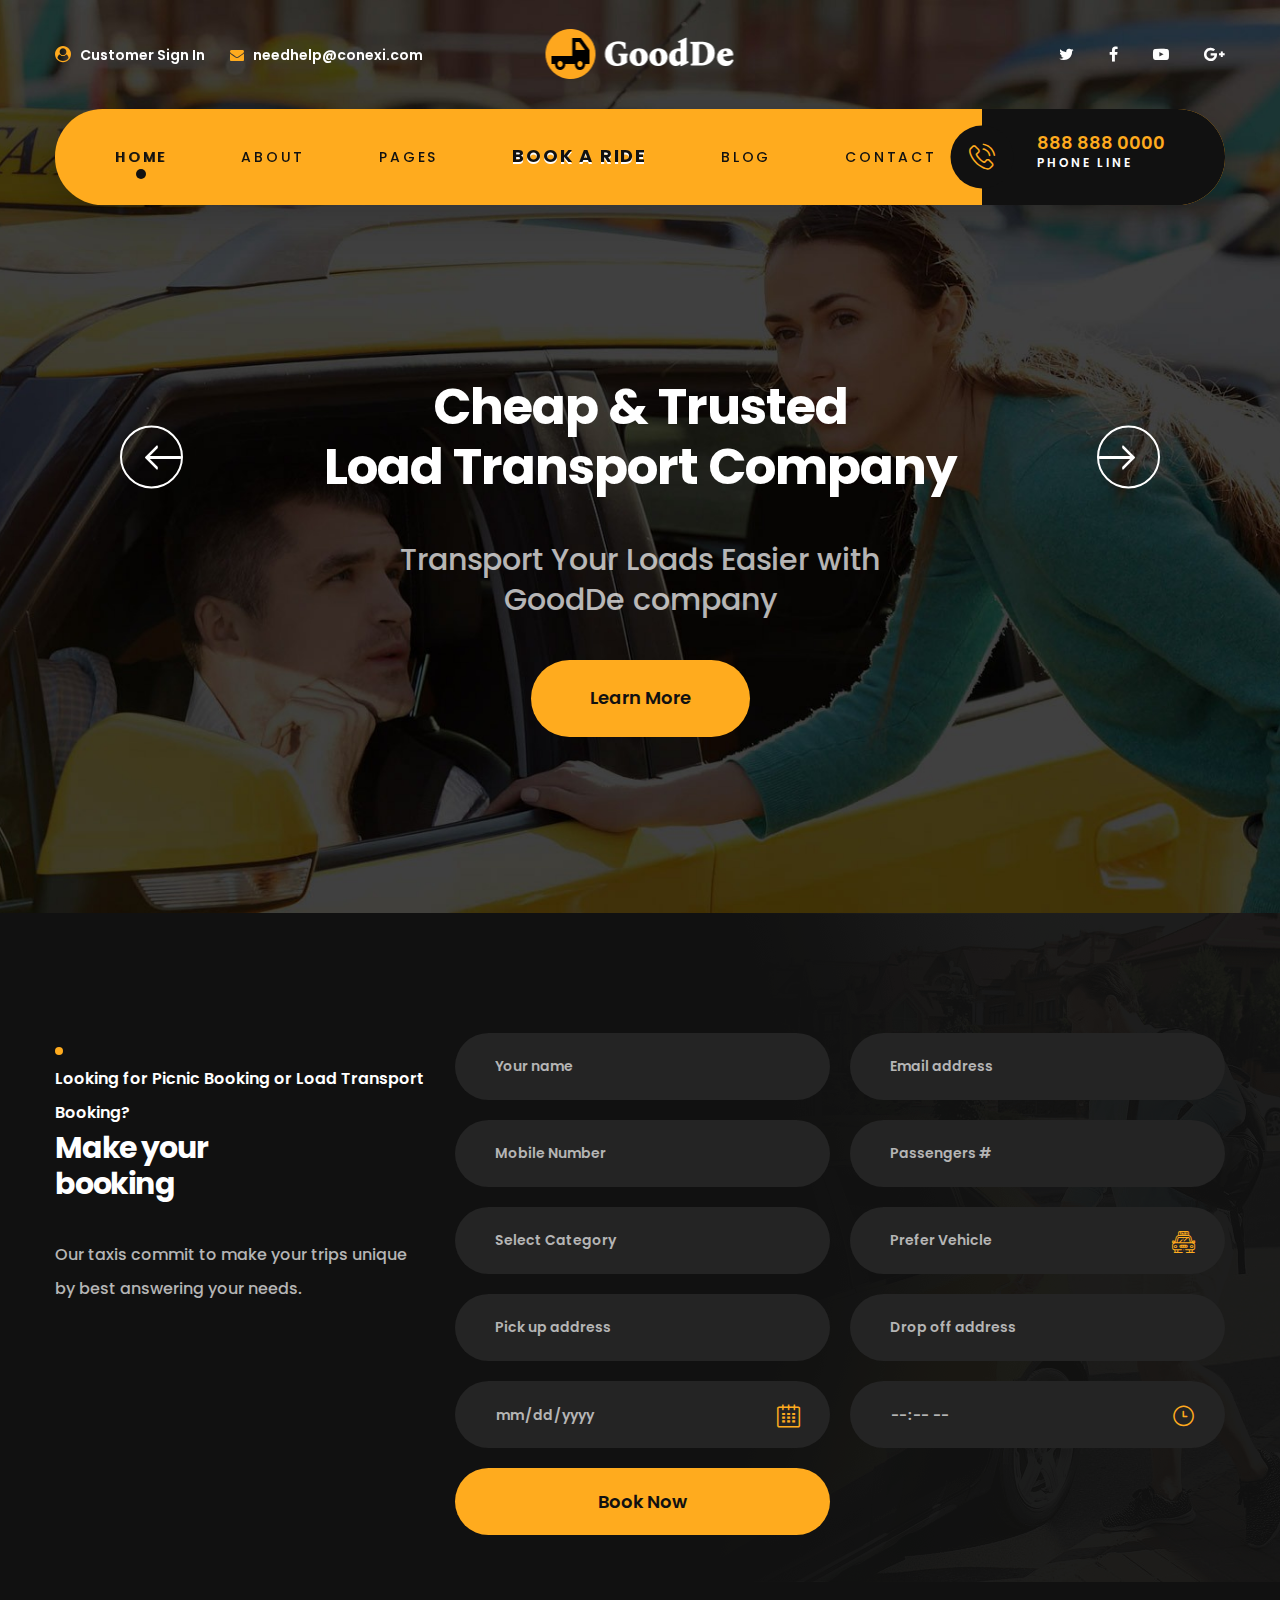
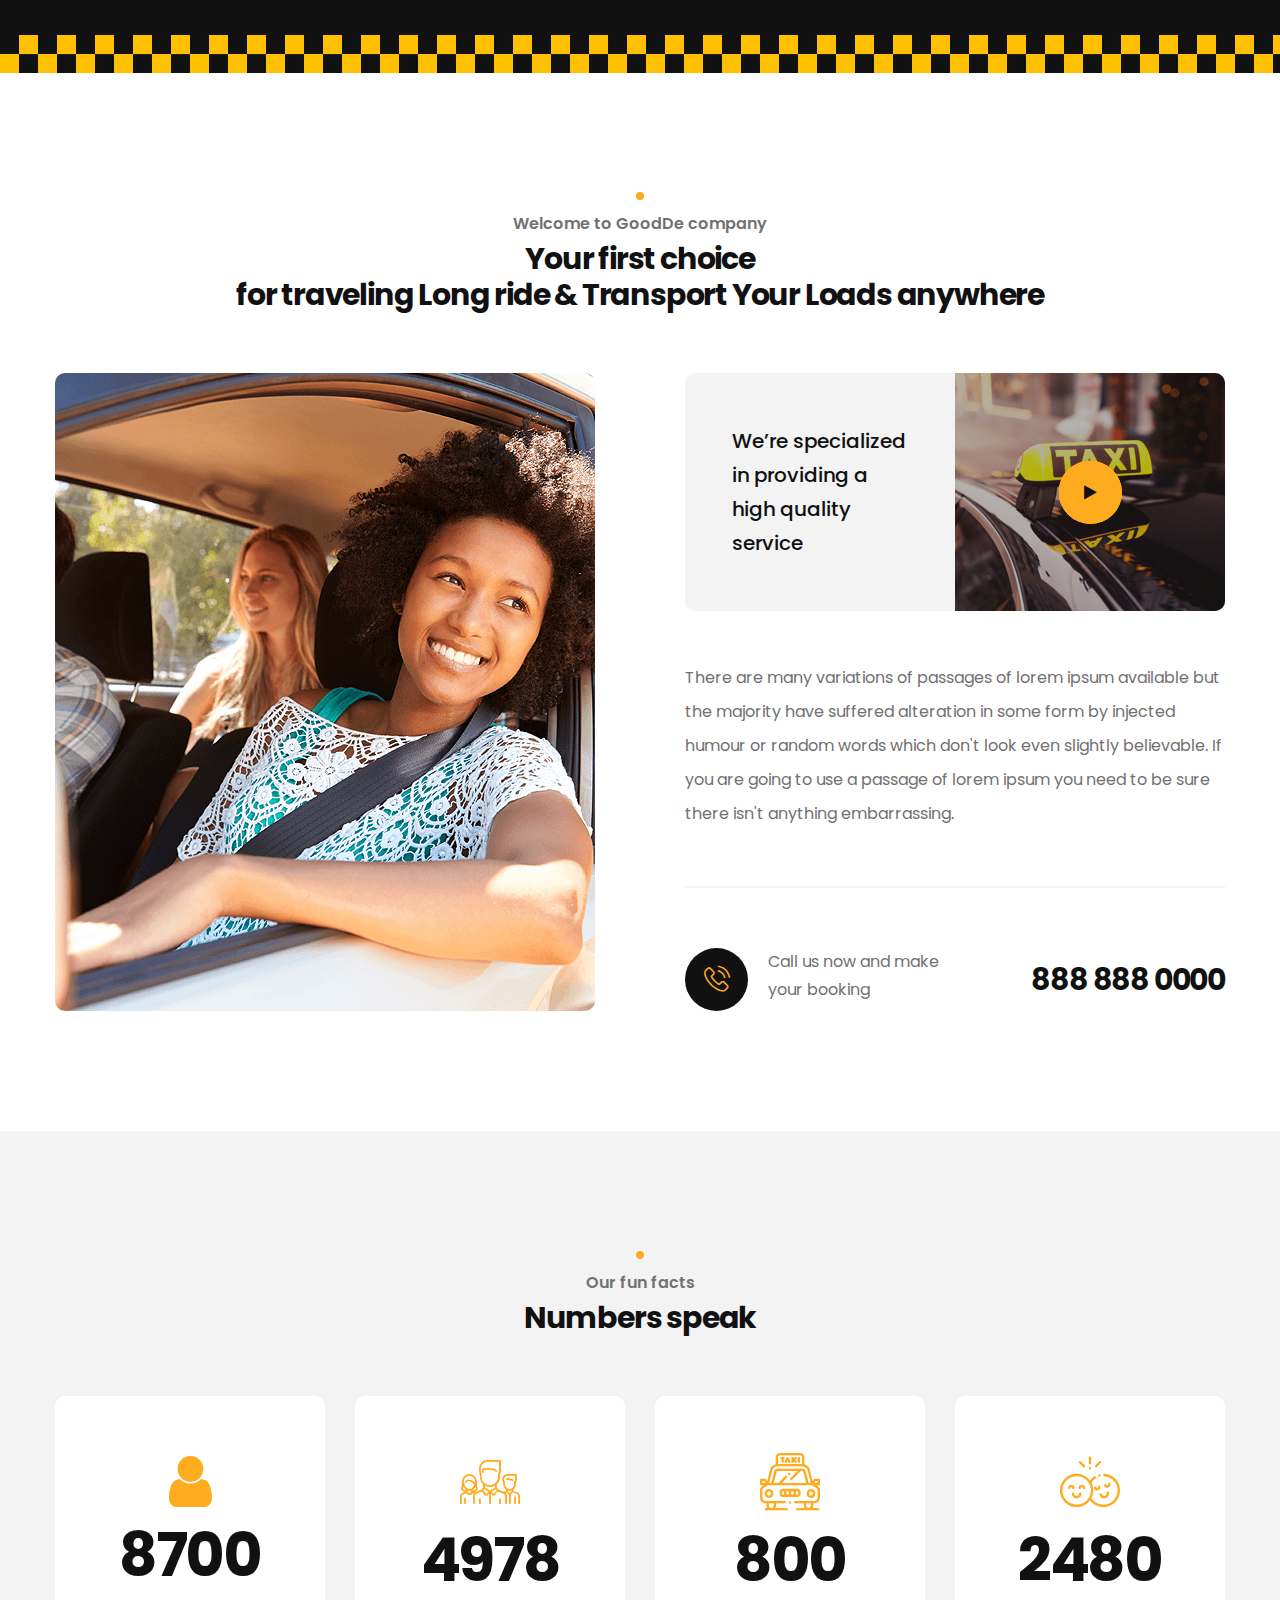
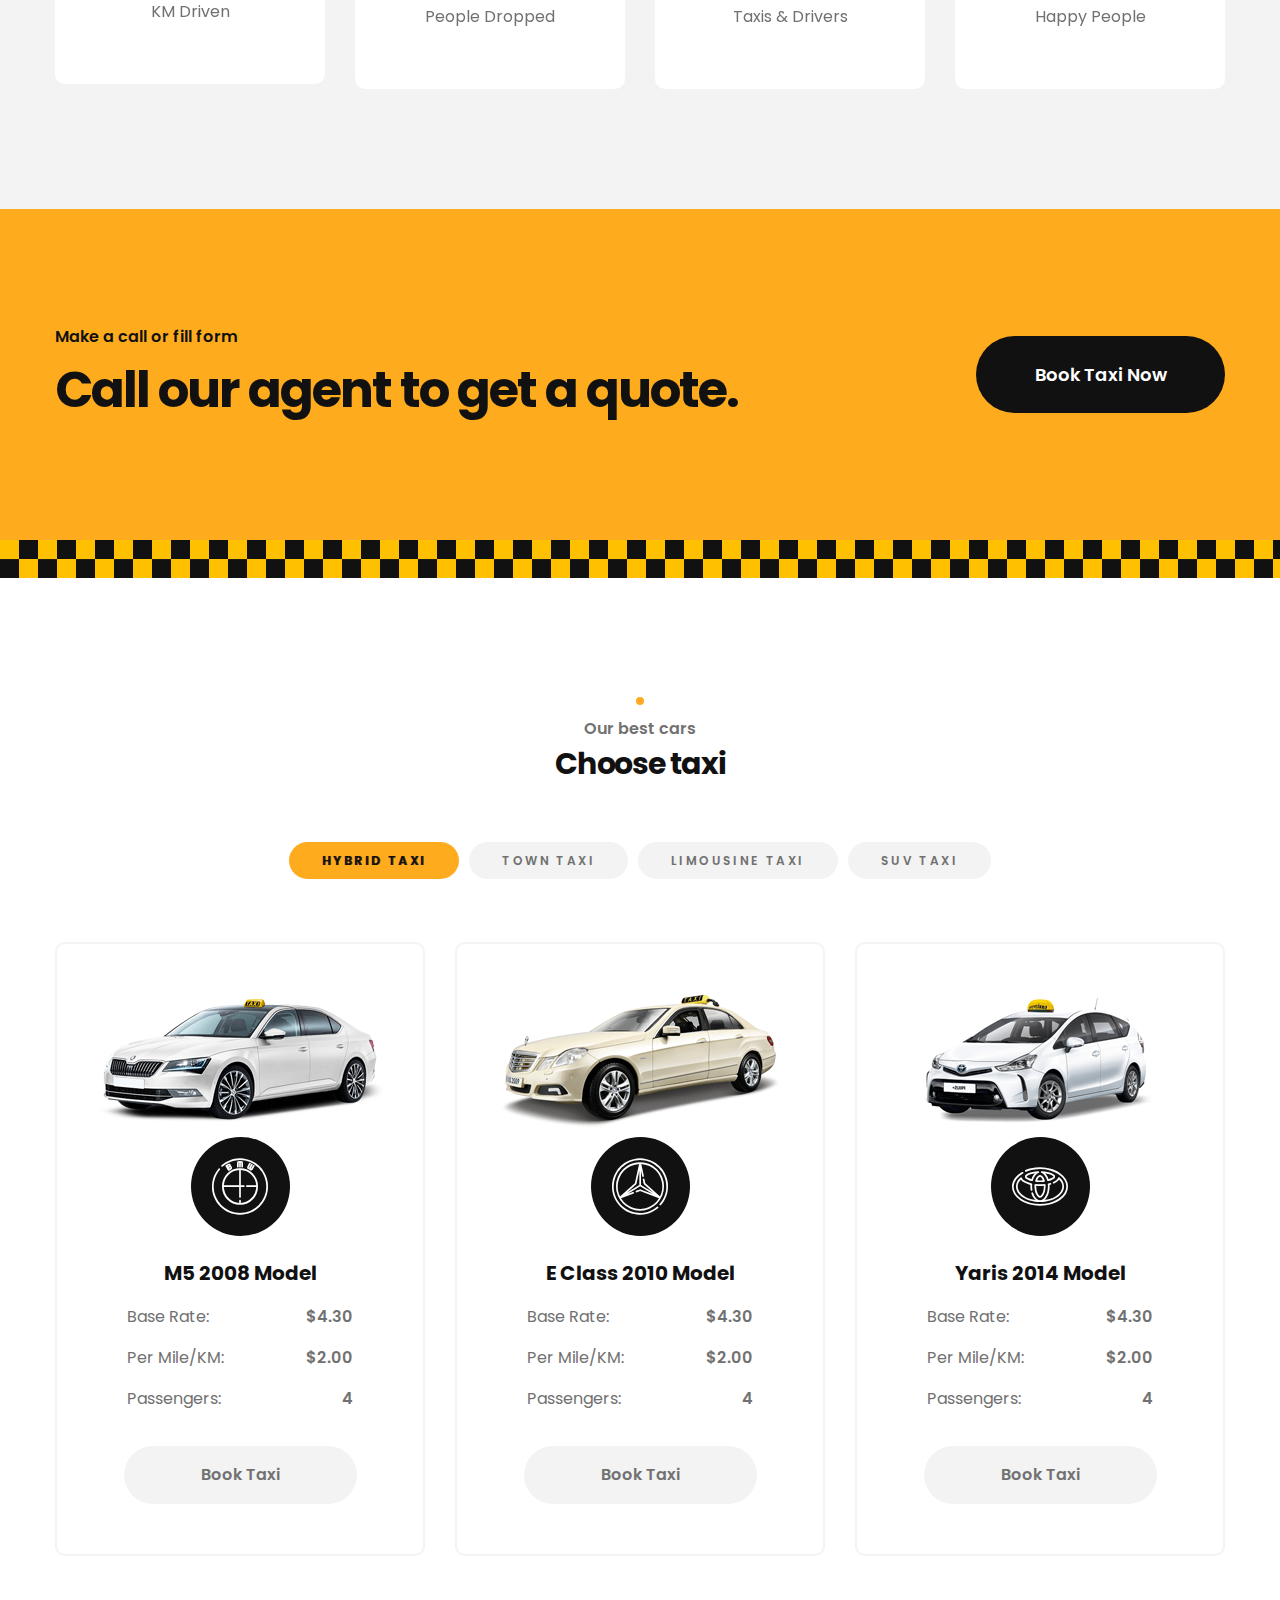
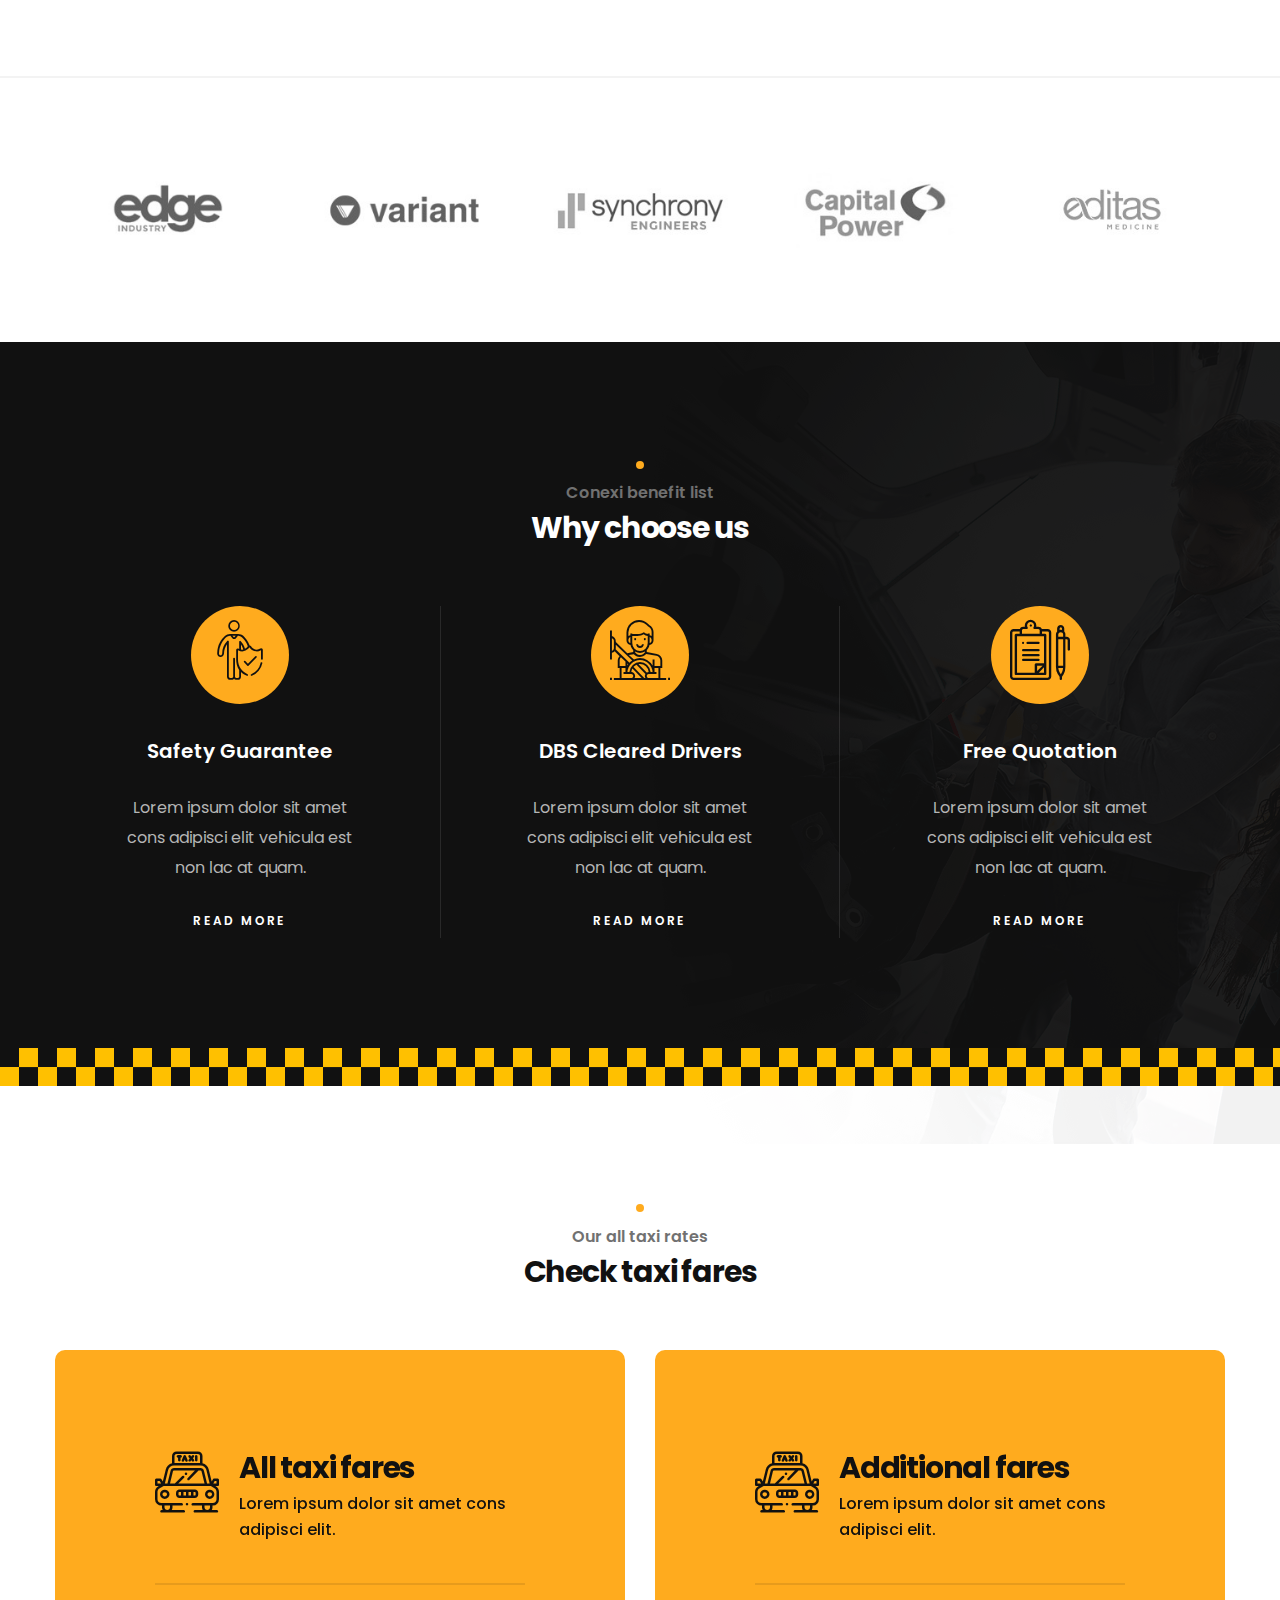
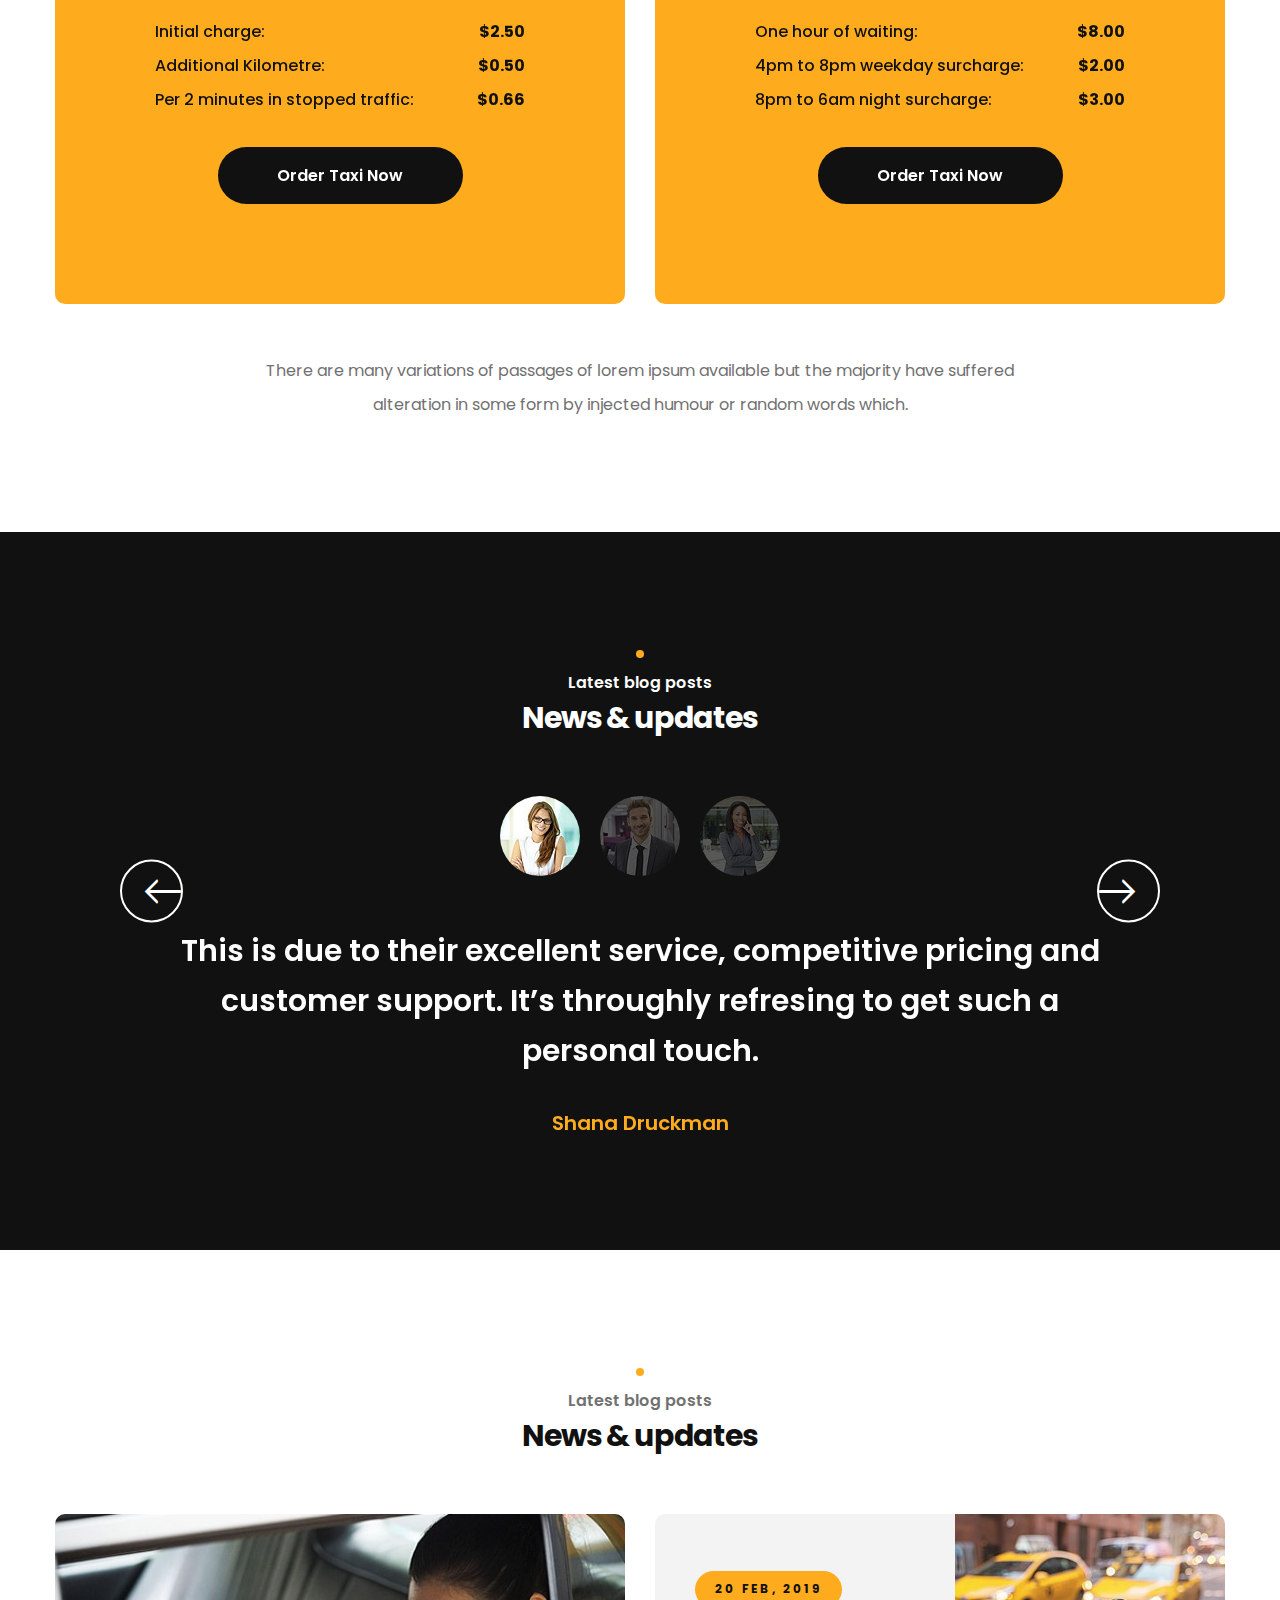
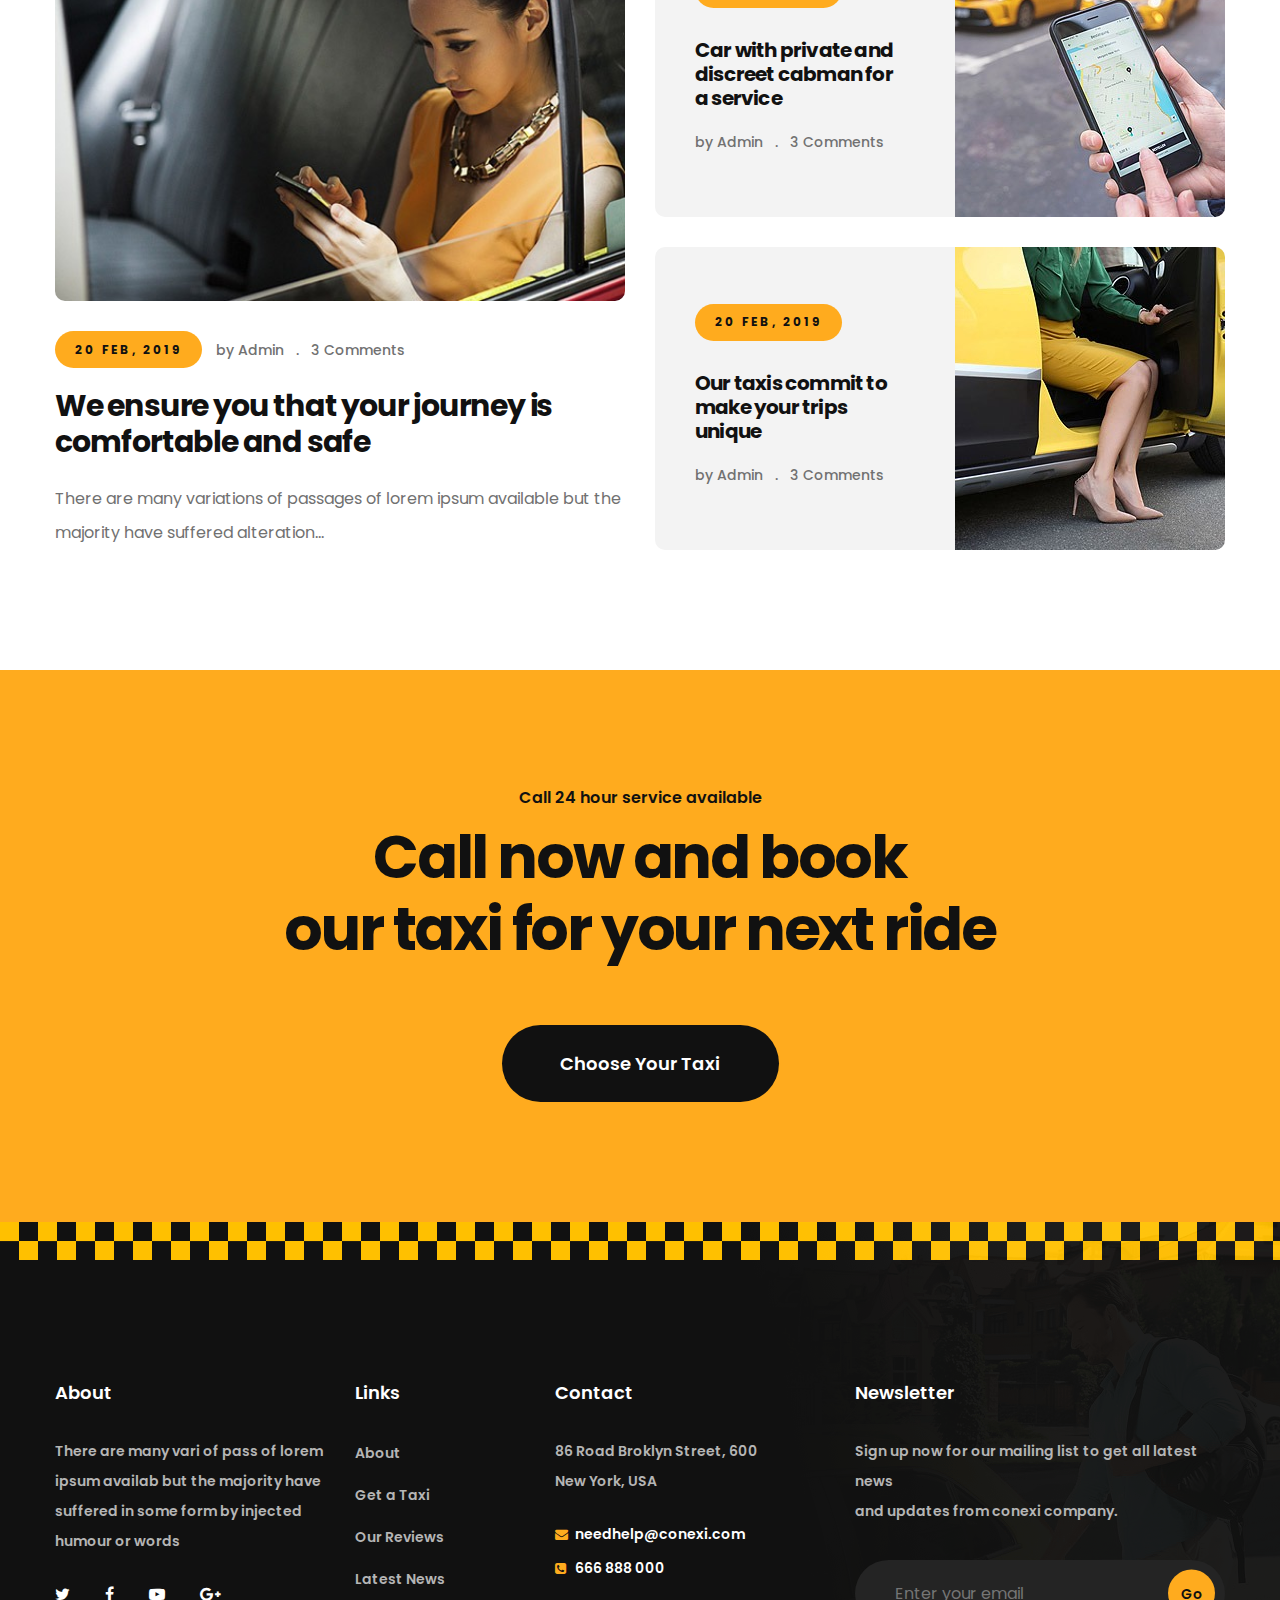
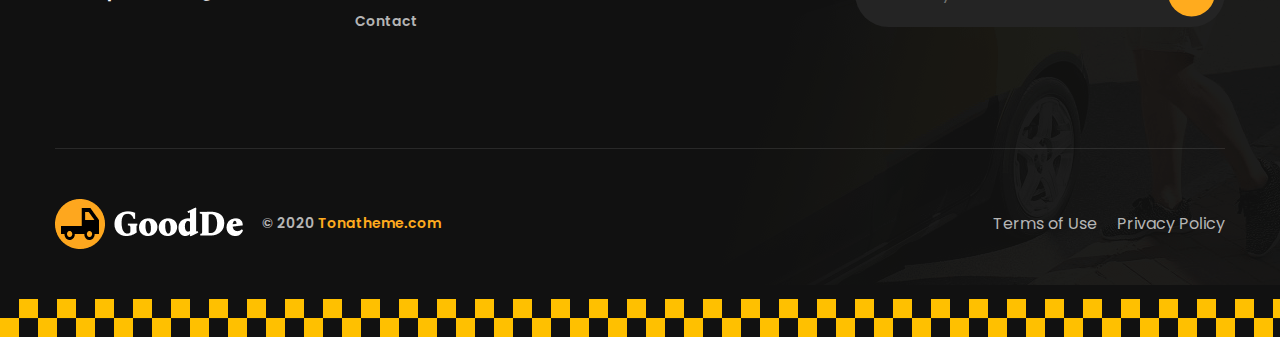
==== index.html @ 966ab7f5 "initial" ====
<!DOCTYPE html>
<html lang="en">
  <!-- Mirrored from ashik.templatepath.net/conexi-preview-files/index.html by HTTrack Website Copier/3.x [XR&CO'2014], Tue, 24 Jan 2023 10:56:17 GMT -->
  <head>
    <meta charset="UTF-8" />
    <meta name="viewport" content="width=device-width, initial-scale=1.0" />
    <meta http-equiv="X-UA-Compatible" content="ie=edge" />
    <title>Home || GoodDe</title>
    <link
      rel="apple-touch-icon"
      sizes="57x57"
      href="images/favicon/apple-icon-57x57.png"
    />
    <link
      rel="apple-touch-icon"
      sizes="60x60"
      href="images/favicon/apple-icon-60x60.png"
    />
    <link
      rel="apple-touch-icon"
      sizes="72x72"
      href="images/favicon/apple-icon-72x72.png"
    />
    <link
      rel="apple-touch-icon"
      sizes="76x76"
      href="images/favicon/apple-icon-76x76.png"
    />
    <link
      rel="apple-touch-icon"
      sizes="114x114"
      href="images/favicon/apple-icon-114x114.png"
    />
    <link
      rel="apple-touch-icon"
      sizes="120x120"
      href="images/favicon/apple-icon-120x120.png"
    />
    <link
      rel="apple-touch-icon"
      sizes="144x144"
      href="images/favicon/apple-icon-144x144.png"
    />
    <link
      rel="apple-touch-icon"
      sizes="152x152"
      href="images/favicon/apple-icon-152x152.png"
    />
    <link
      rel="apple-touch-icon"
      sizes="180x180"
      href="images/favicon/apple-icon-180x180.png"
    />
    <link
      rel="icon"
      type="image/png"
      sizes="192x192"
      href="images/favicon/android-icon-192x192.png"
    />
    <link
      rel="icon"
      type="image/png"
      sizes="32x32"
      href="images/favicon/favicon-32x32.png"
    />
    <link
      rel="icon"
      type="image/png"
      sizes="96x96"
      href="images/favicon/favicon-96x96.png"
    />
    <link
      rel="icon"
      type="image/png"
      sizes="16x16"
      href="images/favicon/favicon-16x16.png"
    />
    <link rel="manifest" href="images/favicon/manifest.json" />
    <meta name="msapplication-TileColor" content="#ffffff" />
    <meta name="msapplication-TileImage" content="../ms-icon-144x144.html" />
    <meta name="theme-color" content="#ffffff" />
    <link rel="stylesheet" href="css/style.css" />
    <link rel="stylesheet" href="css/responsive.css" />
  </head>

  <body>
    <div class="preloader"></div>
    <!-- /.preloader -->
    <div class="page-wrapper">
      <header class="site-header header-one">
        <div class="top-bar">
          <div class="container">
            <div class="left-block">
              <a href="#"><i class="fa fa-user-circle"></i> Customer Sign In</a>
              <a href="#"><i class="fa fa-envelope"></i> needhelp@conexi.com</a>
            </div>
            <!-- /.left-block -->
            <div class="logo-block">
              <a href="index.html"
                ><img src="images/resources/logo-1-1.png" alt="Awesome Image"
              /></a>
            </div>
            <!-- /.logo-block -->
            <div class="social-block">
              <a href="#"><i class="fa fa-twitter"></i></a>
              <a href="#"><i class="fa fa-facebook-f"></i></a>
              <a href="#"><i class="fa fa-youtube-play"></i></a>
              <a href="#"><i class="fa fa-google-plus"></i></a>
            </div>
            <!-- /.social-block -->
          </div>
          <!-- /.container -->
        </div>
        <!-- /.top-bar -->
        <nav
          class="navbar navbar-expand-lg navbar-light header-navigation stricky"
        >
          <div class="container clearfix">
            <!-- Brand and toggle get grouped for better mobile display -->
            <div class="logo-box clearfix">
              <button class="menu-toggler" data-target="#main-nav-bar">
                <span class="fa fa-bars"></span>
              </button>
            </div>
            <!-- /.logo-box -->
            <!-- Collect the nav links, forms, and other content for toggling -->
            <div class="main-navigation" id="main-nav-bar">
              <ul class="navigation-box">
                <li class="current">
                  <a href="index.html">Home</a>
                  <!-- <ul class="sub-menu">
                    <li><a href="index.html">Home One</a></li>
                    <li><a href="index2.html">Home Two</a></li>
                    <li>
                      <a href="index.html">Header Versions</a>
                      <ul class="sub-menu">
                        <li><a href="index.html">Header One</a></li>
                        <li><a href="index2.html">Header Two</a></li>
                      </ul>
                    </li>
                  </ul> -->
                </li>
                <li><a href="about.html">About</a></li>
                <li>
                  <a href="#">Pages</a>
                  <ul class="sub-menu">
                    <li><a href="driver.html">Our Drivers</a></li>
                    <li><a href="taxi.html">Our Vehicles</a></li>
                    <!-- <li><a href="single-taxi.html">Taxi Details</a></li> -->
                  </ul>
                  <!-- /.sub-menu -->
                </li>
                <li>
                  <a
                    href="book-ride.html"
                    id="booking"
                    style="font-weight: bold !important"
                    >Book A Ride</a
                  >
                </li>
                <li>
                  <a href="blog-details.html">Blog</a>
                  <!-- <ul class="sub-menu">
                    <li><a href="blog.html">Blog Grid</a></li>
                    <li><a href="blog-details.html">Blog Details</a></li>
                  </ul> -->
                </li>
                <li><a href="contact.html">Contact</a></li>
              </ul>
            </div>
            <!-- /.navbar-collapse -->
            <div class="right-side-box">
              <a href="callto:888-888-0000" class="contact-btn-block">
                <span class="icon-block">
                  <i class="conexi-icon-phone-call"></i>
                </span>
                <span class="text-block">
                  888 888 0000
                  <span class="tag-line">Phone line</span>
                </span>
              </a>
            </div>
            <!-- /.right-side-box -->
          </div>
          <!-- /.container -->
        </nav>
      </header>
      <!-- /.site-header header-one -->
      <div class="main-banner-wrapper">
        <section class="banner-style-one owl-theme owl-carousel no-dots">
          <div
            class="slide slide-one"
            style="background-image: url(images/slider/slider-1-1.jpg)"
          >
            <div class="container">
              <div class="row">
                <div class="col-lg-12 text-center">
                  <h5 class="banner-title">
                    Cheap & Trusted <br />
                    Load Transport Company
                  </h5>
                  <p>
                    Transport Your Loads Easier with <br />
                    GoodDe company
                  </p>
                  <div class="btn-block">
                    <a href="#" class="banner-btn">Learn More</a>
                  </div>
                  <!-- /.btn-block -->
                </div>
                <!-- /.col-lg-12 -->
              </div>
              <!-- /.row -->
            </div>
            <!-- /.container -->
          </div>
          <!-- /.slide -->
          <div
            class="slide slide-two"
            style="background-image: url(images/slider/slider-1-2.jpg)"
          >
            <div class="container">
              <div class="row">
                <div class="col-lg-12 text-center">
                  <h3 class="banner-title">
                    We Providing Bookig Services <br />
                    For Picnics,Tours,etc..
                  </h3>
                  <p>
                    Make Your Picnics,Tours <br />
                    Fun & Secure With GoodDe company
                  </p>
                  <div class="btn-block">
                    <a href="#" class="banner-btn">Learn More</a>
                  </div>
                  <!-- /.btn-block -->
                </div>
                <!-- /.col-lg-12 -->
              </div>
              <!-- /.row -->
            </div>
            <!-- /.container -->
          </div>
          <!-- /.slide -->
        </section>
        <!-- /.banner-style-one -->
        <div class="carousel-btn-block banner-carousel-btn">
          <span class="carousel-btn left-btn"
            ><i class="conexi-icon-left"></i
          ></span>
          <span class="carousel-btn right-btn"
            ><i class="conexi-icon-right"></i
          ></span>
        </div>
        <!-- /.carousel-btn-block banner-carousel-btn -->
      </div>
      <!-- /.main-banner-wrapper -->
      <section class="book-ride-one">
        <img
          src="images/background/booking-bg-1-1.png"
          class="footer-bg"
          alt="Awesome Image"
        />
        <div class="container">
          <div class="row">
            <div class="col-lg-4">
              <div class="content-block">
                <div class="block-title mb-0">
                  <div class="dot-line"></div>
                  <!-- /.dot-line -->
                  <p class="light">
                    Looking for Picnic Booking or Load Transport Booking?
                  </p>
                  <h2 class="light">
                    Make your <br />
                    booking
                  </h2>
                </div>
                <!-- /.block-title -->
                <p>
                  Our taxis commit to make your trips unique <br />
                  by best answering your needs.
                </p>
              </div>
              <!-- /.content-block -->
            </div>
            <!-- /.col-lg-4 -->
            <div class="col-lg-8">
              <form action="#" class="booking-form-one">
                <div class="row">
                  <div class="col-lg-6">
                    <div class="input-holder">
                      <input type="text" name="name" placeholder="Your name" />
                    </div>
                    <!-- /.input-holder -->
                  </div>
                  <!-- /.col-lg-6 -->
                  <div class="col-lg-6">
                    <div class="input-holder">
                      <input
                        type="text"
                        name="name"
                        placeholder="Email address"
                      />
                    </div>
                    <!-- /.input-holder -->
                  </div>
                  <!-- /.col-lg-6 -->
                  <div class="col-lg-6">
                    <div class="input-holder">
                      <input
                        type="number"
                        name="mobile"
                        placeholder="Mobile Number"
                      />
                    </div>
                    <!-- /.input-holder -->
                  </div>
                  <div class="col-lg-6">
                    <div class="input-holder">
                      <input
                        type="text"
                        name="name"
                        placeholder="Passengers #"
                      />
                    </div>
                    <!-- /.input-holder -->
                  </div>
                  <!-- /.col-lg-6 -->
                  <div class="col-lg-6">
                    <div class="input-holder">
                      <select class="selectpicker">
                        <option>Select Category</option>
                        <option>Agriculture</option>
                        <option>Construction</option>
                        <option>Tourist</option>
                      </select>
                      <i class="conexi-icon-car"></i>
                    </div>
                    <!-- /.input-holder -->
                  </div>
                  <div class="col-lg-6">
                    <div class="input-holder">
                      <select class="selectpicker">
                        <option>Prefer Vehicle</option>
                        <option>Auto</option>
                        <option>Bus</option>
                        <option>Lorry</option>
                        <option>Tempo</option>
                      </select>
                      <i class="conexi-icon-taxi"></i>
                    </div>
                    <!-- /.input-holder -->
                  </div>
                  <div class="col-lg-6">
                    <div class="input-holder">
                      <input
                        type="text"
                        name="name"
                        placeholder="Pick up address"
                      />
                    </div>
                    <!-- /.input-holder -->
                  </div>
                  <!-- /.col-lg-6 -->
                  <div class="col-lg-6">
                    <div class="input-holder">
                      <input
                        type="text"
                        name="name"
                        placeholder="Drop off address"
                      />
                    </div>
                    <!-- /.input-holder -->
                  </div>
                  <!-- /.col-lg-6 -->
                  <div class="col-lg-6">
                    <div class="input-holder">
                      <input
                        type="date"
                        name="name"
                        placeholder="Select date"
                      />
                      <i class="conexi-icon-small-calendar"></i>
                    </div>
                    <!-- /.input-holder -->
                  </div>
                  <!-- /.col-lg-6 -->
                  <div class="col-lg-6">
                    <div class="input-holder">
                      <input
                        type="time"
                        name="name"
                        placeholder="Select date"
                      />
                      <!-- <select class="selectpicker">
                        <option>Select Time</option>
                        <option>10AM-10.59AM</option>
                        <option>12PM-12.59PM</option>
                        <option>1PM-1.59PM</option>
                        <option>2PM-2.59PM</option>
                      </select> -->
                      <i class="conexi-icon-clock"></i>
                    </div>
                    <!-- /.input-holder -->
                  </div>
                  <!-- /.col-lg-6 -->
                  <div class="col-lg-6">
                    <div class="input-holder">
                      <button type="submit">Book Now</button>
                    </div>
                    <!-- /.input-holder -->
                  </div>
                  <!-- /.col-lg-6 -->
                </div>
                <!-- /.row -->
              </form>
              <!-- /.booking-form-one -->
            </div>
            <!-- /.col-lg-8 -->
          </div>
          <!-- /.row -->
        </div>
        <!-- /.container -->
      </section>
      <!-- /.book-ride-one -->
      <section class="about-style-one">
        <div class="container">
          <div class="block-title text-center">
            <div class="dot-line"></div>
            <!-- /.dot-line -->
            <p>Welcome to GoodDe company</p>
            <h2>
              Your first choice <br />
              for traveling Long ride & Transport Your Loads anywhere
            </h2>
          </div>
          <!-- /.block-title -->
          <div class="row high-gutter">
            <div class="col-lg-6">
              <div class="about-image-block">
                <img
                  src="images/resources/choise-1-1.png"
                  alt="Awesome Image"
                />
                <p>
                  There are many variations of passages of lorem ipsum available
                  but the majority have suffered alteration in some form by
                  injected humour or random words which don't look even slightly
                  believable. If you are going to use a passage of lorem ipsum
                  you need to be sure there isn't anything embarrassing.
                </p>
              </div>
              <!-- /.image-block -->
            </div>
            <!-- /.col-lg-6 -->
            <div class="col-lg-6">
              <div class="text-block">
                <div class="video-block-one">
                  <div class="image-block">
                    <div class="inner-block">
                      <img
                        src="images/resources/video-1-1.png"
                        alt="Awesome Image"
                      />
                      <a
                        href="https://www.youtube.com/watch?v=hsb-fA6ApiE"
                        class="video-popup"
                        ><i class="fa fa-play"></i
                      ></a>
                    </div>
                    <!-- /.inner-block -->
                  </div>
                  <!-- /.image-block -->
                  <div class="content-block">
                    <h3>
                      We’re specialized in providing a high quality service
                    </h3>
                  </div>
                  <!-- /.content-block -->
                </div>
                <!-- /.video-block-one -->
                <p>
                  There are many variations of passages of lorem ipsum available
                  but the majority have suffered alteration in some form by
                  injected humour or random words which don't look even slightly
                  believable. If you are going to use a passage of lorem ipsum
                  you need to be sure there isn't anything embarrassing.
                </p>
                <hr class="style-one" />
                <div class="call-block">
                  <div class="left-block">
                    <div class="icon-block">
                      <i class="conexi-icon-phone-call"></i>
                    </div>
                    <!-- /.icon-block -->
                    <div class="content-block">
                      <p>Call us now and make <br />your booking</p>
                    </div>
                    <!-- /.content-block -->
                  </div>
                  <!-- /.left-block -->
                  <div class="right-block">
                    <a class="phone-number" href="callto:888-888-0000"
                      >888 888 0000</a
                    >
                  </div>
                  <!-- /.right-block -->
                </div>
                <!-- /.call-block -->
              </div>
              <!-- /.text-block -->
            </div>
            <!-- /.col-lg-6 -->
          </div>
          <!-- /.row -->
        </div>
        <!-- /.container -->
      </section>
      <!-- /.about-style-one -->
      <section class="funfact-style-one">
        <div class="container">
          <div class="block-title text-center">
            <div class="dot-line"></div>
            <!-- /.dot-line -->
            <p>Our fun facts</p>
            <h2>Numbers speak</h2>
          </div>
          <!-- /.block-title text-center -->
          <div class="row">
            <div class="col-lg-3 col-md-6 col-sm-12">
              <div class="single-funfact-one hvr-float-shadow">
                <i class="fa fa-user"></i>
                <h3 class="counter">8700</h3>
                <p>KM Driven</p>
              </div>
              <!-- /.single-funfact-one -->
            </div>
            <!-- /.col-lg-3 -->
            <div class="col-lg-3 col-md-6 col-sm-12">
              <div class="single-funfact-one hvr-float-shadow">
                <i class="conexi-icon-team"></i>
                <h3 class="counter">4978</h3>
                <p>People Dropped</p>
              </div>
              <!-- /.single-funfact-one -->
            </div>
            <!-- /.col-lg-3 -->
            <div class="col-lg-3 col-md-6 col-sm-12">
              <div class="single-funfact-one hvr-float-shadow">
                <i class="conexi-icon-taxi"></i>
                <h3 class="counter">800</h3>
                <p>Taxis & Drivers</p>
              </div>
              <!-- /.single-funfact-one -->
            </div>
            <!-- /.col-lg-3 -->
            <div class="col-lg-3 col-md-6 col-sm-12">
              <div class="single-funfact-one hvr-float-shadow">
                <i class="conexi-icon-happy"></i>
                <h3 class="counter">2480</h3>
                <p>Happy People</p>
              </div>
              <!-- /.single-funfact-one -->
            </div>
            <!-- /.col-lg-3 -->
          </div>
          <!-- /.row -->
        </div>
        <!-- /.container -->
      </section>
      <!-- /.funfact-style-one -->
      <section class="cta-style-two">
        <div class="container">
          <div class="content-block">
            <p>Make a call or fill form</p>
            <h3>Call our agent to get a quote.</h3>
          </div>
          <!-- /.content-block -->
          <div class="button-block">
            <a href="book-ride.html" class="cta-btn">Book Taxi Now</a>
          </div>
          <!-- /.button-block -->
        </div>
        <!-- /.container -->
      </section>
      <!-- /.cta-style-two -->
      <section class="taxi-style-one">
        <div class="container">
          <div class="block-title text-center">
            <div class="dot-line"></div>
            <!-- /.dot-line -->
            <p>Our best cars</p>
            <h2>Choose taxi</h2>
          </div>
          <!-- /.block-title -->
          <ul class="nav nav-tabs tab-title" role="tablist">
            <li class="nav-item">
              <a
                class="nav-link active"
                href="#hybrid"
                role="tab"
                data-toggle="tab"
                >hybrid taxi</a
              >
            </li>
            <li class="nav-item">
              <a class="nav-link" href="#town" role="tab" data-toggle="tab"
                >town taxi</a
              >
            </li>
            <li class="nav-item">
              <a class="nav-link" href="#limousine" role="tab" data-toggle="tab"
                >LIMOUSINE taxi</a
              >
            </li>
            <li class="nav-item">
              <a class="nav-link" href="#suv" role="tab" data-toggle="tab"
                >suv taxi</a
              >
            </li>
          </ul>
          <div class="tab-content">
            <div
              role="tabpanel"
              class="tab-pane show active animated fadeInUp"
              id="hybrid"
            >
              <div class="row">
                <div class="col-lg-4">
                  <div class="single-taxi-one">
                    <div class="inner-content">
                      <img
                        src="images/pricing/pricing-1-1.png"
                        alt="Awesome Image"
                      />
                      <div class="icon-block">
                        <i class="conexi-icon-bmw"></i>
                      </div>
                      <!-- /.icon-block -->
                      <h3>M5 2008 Model</h3>
                      <ul class="feature-list">
                        <li>
                          <span class="name-line">Base Rate:</span>
                          <span class="price-line">$4.30</span>
                        </li>
                        <li>
                          <span class="name-line">Per Mile/KM:</span>
                          <span class="price-line">$2.00</span>
                        </li>
                        <li>
                          <span class="name-line">Passengers:</span>
                          <span class="price-line">4</span>
                        </li>
                      </ul>
                      <!-- /.feature-list -->
                      <a href="single-taxi.html" class="book-taxi-btn"
                        >Book Taxi</a
                      >
                    </div>
                    <!-- /.inner-content -->
                  </div>
                  <!-- /.single-taxi-one -->
                </div>
                <!-- /.col-lg-4 -->
                <div class="col-lg-4">
                  <div class="single-taxi-one">
                    <div class="inner-content">
                      <img
                        src="images/pricing/pricing-1-2.png"
                        alt="Awesome Image"
                      />
                      <div class="icon-block">
                        <i class="conexi-icon-mercedes-benz"></i>
                      </div>
                      <!-- /.icon-block -->
                      <h3>E Class 2010 Model</h3>
                      <ul class="feature-list">
                        <li>
                          <span class="name-line">Base Rate:</span>
                          <span class="price-line">$4.30</span>
                        </li>
                        <li>
                          <span class="name-line">Per Mile/KM:</span>
                          <span class="price-line">$2.00</span>
                        </li>
                        <li>
                          <span class="name-line">Passengers:</span>
                          <span class="price-line">4</span>
                        </li>
                      </ul>
                      <!-- /.feature-list -->
                      <a href="single-taxi.html" class="book-taxi-btn"
                        >Book Taxi</a
                      >
                    </div>
                    <!-- /.inner-content -->
                  </div>
                  <!-- /.single-taxi-one -->
                </div>
                <!-- /.col-lg-4 -->
                <div class="col-lg-4">
                  <div class="single-taxi-one">
                    <div class="inner-content">
                      <img
                        src="images/pricing/pricing-1-3.png"
                        alt="Awesome Image"
                      />
                      <div class="icon-block">
                        <i class="conexi-icon-toyota"></i>
                      </div>
                      <!-- /.icon-block -->
                      <h3>Yaris 2014 Model</h3>
                      <ul class="feature-list">
                        <li>
                          <span class="name-line">Base Rate:</span>
                          <span class="price-line">$4.30</span>
                        </li>
                        <li>
                          <span class="name-line">Per Mile/KM:</span>
                          <span class="price-line">$2.00</span>
                        </li>
                        <li>
                          <span class="name-line">Passengers:</span>
                          <span class="price-line">4</span>
                        </li>
                      </ul>
                      <!-- /.feature-list -->
                      <a href="single-taxi.html" class="book-taxi-btn"
                        >Book Taxi</a
                      >
                    </div>
                    <!-- /.inner-content -->
                  </div>
                  <!-- /.single-taxi-one -->
                </div>
                <!-- /.col-lg-4 -->
              </div>
              <!-- /.row -->
            </div>
            <div role="tabpanel" class="tab-pane animated fadeInUp" id="town">
              <div class="row">
                <div class="col-lg-4">
                  <div class="single-taxi-one">
                    <div class="inner-content">
                      <img
                        src="images/pricing/pricing-1-1.png"
                        alt="Awesome Image"
                      />
                      <div class="icon-block">
                        <i class="conexi-icon-bmw"></i>
                      </div>
                      <!-- /.icon-block -->
                      <h3>M5 2008 Model</h3>
                      <ul class="feature-list">
                        <li>
                          <span class="name-line">Base Rate:</span>
                          <span class="price-line">$4.30</span>
                        </li>
                        <li>
                          <span class="name-line">Per Mile/KM:</span>
                          <span class="price-line">$2.00</span>
                        </li>
                        <li>
                          <span class="name-line">Passengers:</span>
                          <span class="price-line">4</span>
                        </li>
                      </ul>
                      <!-- /.feature-list -->
                      <a href="single-taxi.html" class="book-taxi-btn"
                        >Book Taxi</a
                      >
                    </div>
                    <!-- /.inner-content -->
                  </div>
                  <!-- /.single-taxi-one -->
                </div>
                <!-- /.col-lg-4 -->
                <div class="col-lg-4">
                  <div class="single-taxi-one">
                    <div class="inner-content">
                      <img
                        src="images/pricing/pricing-1-2.png"
                        alt="Awesome Image"
                      />
                      <div class="icon-block">
                        <i class="conexi-icon-mercedes-benz"></i>
                      </div>
                      <!-- /.icon-block -->
                      <h3>E Class 2010 Model</h3>
                      <ul class="feature-list">
                        <li>
                          <span class="name-line">Base Rate:</span>
                          <span class="price-line">$4.30</span>
                        </li>
                        <li>
                          <span class="name-line">Per Mile/KM:</span>
                          <span class="price-line">$2.00</span>
                        </li>
                        <li>
                          <span class="name-line">Passengers:</span>
                          <span class="price-line">4</span>
                        </li>
                      </ul>
                      <!-- /.feature-list -->
                      <a href="single-taxi.html" class="book-taxi-btn"
                        >Book Taxi</a
                      >
                    </div>
                    <!-- /.inner-content -->
                  </div>
                  <!-- /.single-taxi-one -->
                </div>
                <!-- /.col-lg-4 -->
                <div class="col-lg-4">
                  <div class="single-taxi-one">
                    <div class="inner-content">
                      <img
                        src="images/pricing/pricing-1-3.png"
                        alt="Awesome Image"
                      />
                      <div class="icon-block">
                        <i class="conexi-icon-toyota"></i>
                      </div>
                      <!-- /.icon-block -->
                      <h3>Yaris 2014 Model</h3>
                      <ul class="feature-list">
                        <li>
                          <span class="name-line">Base Rate:</span>
                          <span class="price-line">$4.30</span>
                        </li>
                        <li>
                          <span class="name-line">Per Mile/KM:</span>
                          <span class="price-line">$2.00</span>
                        </li>
                        <li>
                          <span class="name-line">Passengers:</span>
                          <span class="price-line">4</span>
                        </li>
                      </ul>
                      <!-- /.feature-list -->
                      <a href="single-taxi.html" class="book-taxi-btn"
                        >Book Taxi</a
                      >
                    </div>
                    <!-- /.inner-content -->
                  </div>
                  <!-- /.single-taxi-one -->
                </div>
                <!-- /.col-lg-4 -->
              </div>
              <!-- /.row -->
            </div>
            <div
              role="tabpanel"
              class="tab-pane animated fadeInUp"
              id="limousine"
            >
              <div class="row">
                <div class="col-lg-4">
                  <div class="single-taxi-one">
                    <div class="inner-content">
                      <img
                        src="images/pricing/pricing-1-1.png"
                        alt="Awesome Image"
                      />
                      <div class="icon-block">
                        <i class="conexi-icon-bmw"></i>
                      </div>
                      <!-- /.icon-block -->
                      <h3>M5 2008 Model</h3>
                      <ul class="feature-list">
                        <li>
                          <span class="name-line">Base Rate:</span>
                          <span class="price-line">$4.30</span>
                        </li>
                        <li>
                          <span class="name-line">Per Mile/KM:</span>
                          <span class="price-line">$2.00</span>
                        </li>
                        <li>
                          <span class="name-line">Passengers:</span>
                          <span class="price-line">4</span>
                        </li>
                      </ul>
                      <!-- /.feature-list -->
                      <a href="single-taxi.html" class="book-taxi-btn"
                        >Book Taxi</a
                      >
                    </div>
                    <!-- /.inner-content -->
                  </div>
                  <!-- /.single-taxi-one -->
                </div>
                <!-- /.col-lg-4 -->
                <div class="col-lg-4">
                  <div class="single-taxi-one">
                    <div class="inner-content">
                      <img
                        src="images/pricing/pricing-1-2.png"
                        alt="Awesome Image"
                      />
                      <div class="icon-block">
                        <i class="conexi-icon-mercedes-benz"></i>
                      </div>
                      <!-- /.icon-block -->
                      <h3>E Class 2010 Model</h3>
                      <ul class="feature-list">
                        <li>
                          <span class="name-line">Base Rate:</span>
                          <span class="price-line">$4.30</span>
                        </li>
                        <li>
                          <span class="name-line">Per Mile/KM:</span>
                          <span class="price-line">$2.00</span>
                        </li>
                        <li>
                          <span class="name-line">Passengers:</span>
                          <span class="price-line">4</span>
                        </li>
                      </ul>
                      <!-- /.feature-list -->
                      <a href="single-taxi.html" class="book-taxi-btn"
                        >Book Taxi</a
                      >
                    </div>
                    <!-- /.inner-content -->
                  </div>
                  <!-- /.single-taxi-one -->
                </div>
                <!-- /.col-lg-4 -->
                <div class="col-lg-4">
                  <div class="single-taxi-one">
                    <div class="inner-content">
                      <img
                        src="images/pricing/pricing-1-3.png"
                        alt="Awesome Image"
                      />
                      <div class="icon-block">
                        <i class="conexi-icon-toyota"></i>
                      </div>
                      <!-- /.icon-block -->
                      <h3>Yaris 2014 Model</h3>
                      <ul class="feature-list">
                        <li>
                          <span class="name-line">Base Rate:</span>
                          <span class="price-line">$4.30</span>
                        </li>
                        <li>
                          <span class="name-line">Per Mile/KM:</span>
                          <span class="price-line">$2.00</span>
                        </li>
                        <li>
                          <span class="name-line">Passengers:</span>
                          <span class="price-line">4</span>
                        </li>
                      </ul>
                      <!-- /.feature-list -->
                      <a href="single-taxi.html" class="book-taxi-btn"
                        >Book Taxi</a
                      >
                    </div>
                    <!-- /.inner-content -->
                  </div>
                  <!-- /.single-taxi-one -->
                </div>
                <!-- /.col-lg-4 -->
              </div>
              <!-- /.row -->
            </div>
            <div role="tabpanel" class="tab-pane animated fadeInUp" id="suv">
              <div class="row">
                <div class="col-lg-4">
                  <div class="single-taxi-one">
                    <div class="inner-content">
                      <img
                        src="images/pricing/pricing-1-1.png"
                        alt="Awesome Image"
                      />
                      <div class="icon-block">
                        <i class="conexi-icon-bmw"></i>
                      </div>
                      <!-- /.icon-block -->
                      <h3>M5 2008 Model</h3>
                      <ul class="feature-list">
                        <li>
                          <span class="name-line">Base Rate:</span>
                          <span class="price-line">$4.30</span>
                        </li>
                        <li>
                          <span class="name-line">Per Mile/KM:</span>
                          <span class="price-line">$2.00</span>
                        </li>
                        <li>
                          <span class="name-line">Passengers:</span>
                          <span class="price-line">4</span>
                        </li>
                      </ul>
                      <!-- /.feature-list -->
                      <a href="single-taxi.html" class="book-taxi-btn"
                        >Book Taxi</a
                      >
                    </div>
                    <!-- /.inner-content -->
                  </div>
                  <!-- /.single-taxi-one -->
                </div>
                <!-- /.col-lg-4 -->
                <div class="col-lg-4">
                  <div class="single-taxi-one">
                    <div class="inner-content">
                      <img
                        src="images/pricing/pricing-1-2.png"
                        alt="Awesome Image"
                      />
                      <div class="icon-block">
                        <i class="conexi-icon-mercedes-benz"></i>
                      </div>
                      <!-- /.icon-block -->
                      <h3>E Class 2010 Model</h3>
                      <ul class="feature-list">
                        <li>
                          <span class="name-line">Base Rate:</span>
                          <span class="price-line">$4.30</span>
                        </li>
                        <li>
                          <span class="name-line">Per Mile/KM:</span>
                          <span class="price-line">$2.00</span>
                        </li>
                        <li>
                          <span class="name-line">Passengers:</span>
                          <span class="price-line">4</span>
                        </li>
                      </ul>
                      <!-- /.feature-list -->
                      <a href="single-taxi.html" class="book-taxi-btn"
                        >Book Taxi</a
                      >
                    </div>
                    <!-- /.inner-content -->
                  </div>
                  <!-- /.single-taxi-one -->
                </div>
                <!-- /.col-lg-4 -->
                <div class="col-lg-4">
                  <div class="single-taxi-one">
                    <div class="inner-content">
                      <img
                        src="images/pricing/pricing-1-3.png"
                        alt="Awesome Image"
                      />
                      <div class="icon-block">
                        <i class="conexi-icon-toyota"></i>
                      </div>
                      <!-- /.icon-block -->
                      <h3>Yaris 2014 Model</h3>
                      <ul class="feature-list">
                        <li>
                          <span class="name-line">Base Rate:</span>
                          <span class="price-line">$4.30</span>
                        </li>
                        <li>
                          <span class="name-line">Per Mile/KM:</span>
                          <span class="price-line">$2.00</span>
                        </li>
                        <li>
                          <span class="name-line">Passengers:</span>
                          <span class="price-line">4</span>
                        </li>
                      </ul>
                      <!-- /.feature-list -->
                      <a href="single-taxi.html" class="book-taxi-btn"
                        >Book Taxi</a
                      >
                    </div>
                    <!-- /.inner-content -->
                  </div>
                  <!-- /.single-taxi-one -->
                </div>
                <!-- /.col-lg-4 -->
              </div>
              <!-- /.row -->
            </div>
          </div>
          <!-- /.tab-content -->
        </div>
        <!-- /.container -->
      </section>
      <!-- /.taxi-style-one -->
      <hr class="style-one" />
      <div class="brand-carousel-wrapper">
        <div class="container">
          <div class="brand-carousel-one owl-theme owl-carousel">
            <div class="item">
              <img src="images/brand/brand-1-1.jpg" alt="Awesome Image" />
            </div>
            <!-- /.item -->
            <div class="item">
              <img src="images/brand/brand-1-2.jpg" alt="Awesome Image" />
            </div>
            <!-- /.item -->
            <div class="item">
              <img src="images/brand/brand-1-3.jpg" alt="Awesome Image" />
            </div>
            <!-- /.item -->
            <div class="item">
              <img src="images/brand/brand-1-4.jpg" alt="Awesome Image" />
            </div>
            <!-- /.item -->
            <div class="item">
              <img src="images/brand/brand-1-5.jpg" alt="Awesome Image" />
            </div>
            <!-- /.item -->
            <div class="item">
              <img src="images/brand/brand-1-1.jpg" alt="Awesome Image" />
            </div>
            <!-- /.item -->
            <div class="item">
              <img src="images/brand/brand-1-2.jpg" alt="Awesome Image" />
            </div>
            <!-- /.item -->
            <div class="item">
              <img src="images/brand/brand-1-3.jpg" alt="Awesome Image" />
            </div>
            <!-- /.item -->
            <div class="item">
              <img src="images/brand/brand-1-4.jpg" alt="Awesome Image" />
            </div>
            <!-- /.item -->
            <div class="item">
              <img src="images/brand/brand-1-5.jpg" alt="Awesome Image" />
            </div>
            <!-- /.item -->
          </div>
          <!-- /.brand-carousel-one -->
        </div>
        <!-- /.container -->
      </div>
      <!-- /.brand-carousel-wrapper -->
      <section class="feature-style-one thm-black-bg">
        <img
          src="images/background/feature-bg-1-1.png"
          alt="Awesome Image"
          class="feature-bg"
        />
        <div class="container">
          <div class="block-title text-center">
            <div class="dot-line"></div>
            <!-- /.dot-line -->
            <p>Conexi benefit list</p>
            <h2 class="light">Why choose us</h2>
          </div>
          <!-- /.block-title text-center -->
          <div class="row">
            <div class="col-lg-4">
              <div class="single-feature-one">
                <div class="icon-block">
                  <i class="conexi-icon-insurance"></i>
                </div>
                <!-- /.icon-block -->
                <h3><a href="#">Safety Guarantee</a></h3>
                <p>
                  Lorem ipsum dolor sit amet <br />
                  cons adipisci elit vehicula est <br />
                  non lac at quam.
                </p>
                <a href="#" class="more-link">Read More</a>
              </div>
              <!-- /.single-feature-one -->
            </div>
            <!-- /.col-lg-4 -->
            <div class="col-lg-4">
              <div class="single-feature-one">
                <div class="icon-block">
                  <i class="conexi-icon-seatbelt"></i>
                </div>
                <!-- /.icon-block -->
                <h3><a href="#">DBS Cleared Drivers</a></h3>
                <p>
                  Lorem ipsum dolor sit amet <br />
                  cons adipisci elit vehicula est <br />
                  non lac at quam.
                </p>
                <a href="#" class="more-link">Read More</a>
              </div>
              <!-- /.single-feature-one -->
            </div>
            <!-- /.col-lg-4 -->
            <div class="col-lg-4">
              <div class="single-feature-one">
                <div class="icon-block">
                  <i class="conexi-icon-consent"></i>
                </div>
                <!-- /.icon-block -->
                <h3><a href="#">Free Quotation</a></h3>
                <p>
                  Lorem ipsum dolor sit amet <br />
                  cons adipisci elit vehicula est <br />
                  non lac at quam.
                </p>
                <a href="#" class="more-link">Read More</a>
              </div>
              <!-- /.single-feature-one -->
            </div>
            <!-- /.col-lg-4 -->
          </div>
          <!-- /.row -->
        </div>
        <!-- /.container -->
      </section>
      <!-- /.feature-style-one -->
      <section class="taxi-fare-one">
        <div class="container">
          <div class="block-title text-center">
            <div class="dot-line"></div>
            <!-- /.dot-line -->
            <p>Our all taxi rates</p>
            <h2>Check taxi fares</h2>
          </div>
          <!-- /.block-title -->
          <div class="row">
            <div class="col-lg-6">
              <div class="single-taxi-fare-one thm-base-bg hvr-float-shadow">
                <div class="top-block">
                  <div class="icon-block">
                    <i class="conexi-icon-taxi"></i>
                  </div>
                  <!-- /.icon-block -->
                  <div class="text-block">
                    <h3>All taxi fares</h3>
                    <p>Lorem ipsum dolor sit amet cons adipisci elit.</p>
                  </div>
                  <!-- /.text-block -->
                </div>
                <!-- /.top-block -->
                <ul class="features-list">
                  <li>
                    <div class="name-line">Initial charge:</div>
                    <!-- /.name-line -->
                    <div class="price-line">$2.50</div>
                    <!-- /.price-line -->
                  </li>
                  <li>
                    <div class="name-line">Additional Kilometre:</div>
                    <!-- /.name-line -->
                    <div class="price-line">$0.50</div>
                    <!-- /.price-line -->
                  </li>
                  <li>
                    <div class="name-line">
                      Per 2 minutes in stopped traffic:
                    </div>
                    <!-- /.name-line -->
                    <div class="price-line">$0.66</div>
                    <!-- /.price-line -->
                  </li>
                </ul>
                <!-- /.features-list -->
                <div class="button-block">
                  <a href="#" class="fare-btn">Order Taxi Now</a>
                </div>
                <!-- /.button-block -->
              </div>
              <!-- /.single-taxi-fare-one -->
            </div>
            <!-- /.col-lg-6 -->
            <div class="col-lg-6">
              <div class="single-taxi-fare-one thm-base-bg hvr-float-shadow">
                <div class="top-block">
                  <div class="icon-block">
                    <i class="conexi-icon-taxi"></i>
                  </div>
                  <!-- /.icon-block -->
                  <div class="text-block">
                    <h3>Additional fares</h3>
                    <p>Lorem ipsum dolor sit amet cons adipisci elit.</p>
                  </div>
                  <!-- /.text-block -->
                </div>
                <!-- /.top-block -->
                <ul class="features-list">
                  <li>
                    <div class="name-line">One hour of waiting:</div>
                    <!-- /.name-line -->
                    <div class="price-line">$8.00</div>
                    <!-- /.price-line -->
                  </li>
                  <li>
                    <div class="name-line">4pm to 8pm weekday surcharge:</div>
                    <!-- /.name-line -->
                    <div class="price-line">$2.00</div>
                    <!-- /.price-line -->
                  </li>
                  <li>
                    <div class="name-line">8pm to 6am night surcharge:</div>
                    <!-- /.name-line -->
                    <div class="price-line">$3.00</div>
                    <!-- /.price-line -->
                  </li>
                </ul>
                <!-- /.features-list -->
                <div class="button-block">
                  <a href="#" class="fare-btn">Order Taxi Now</a>
                </div>
                <!-- /.button-block -->
              </div>
              <!-- /.single-taxi-fare-one -->
            </div>
            <!-- /.col-lg-6 -->
          </div>
          <!-- /.row -->
          <div class="block-text text-center">
            <p>
              There are many variations of passages of lorem ipsum available but
              the majority have suffered <br />
              alteration in some form by injected humour or random words which.
            </p>
          </div>
          <!-- /.block-text -->
        </div>
        <!-- /.container -->
      </section>
      <!-- /.taxi-fare-one -->
      <section class="testimonials-style-one">
        <div class="container">
          <div class="block-title text-center">
            <div class="dot-line"></div>
            <!-- /.dot-line -->
            <p class="light">Latest blog posts</p>
            <h2 class="light">News & updates</h2>
          </div>
          <!-- /.block-title -->
          <div class="testimonials-one-pager">
            <a href="#" class="pager-item active" data-slide-index="1"
              ><img src="images/resources/testi-1-1.jpg" alt="Awesome Image"
            /></a>
            <a href="#" class="pager-item" data-slide-index="2"
              ><img src="images/resources/testi-1-2.jpg" alt="Awesome Image"
            /></a>
            <a href="#" class="pager-item" data-slide-index="3"
              ><img src="images/resources/testi-1-3.jpg" alt="Awesome Image"
            /></a>
          </div>
          <!-- /.testimonials-one-pager -->
          <ul class="slider testimonials-slider-one">
            <li class="slide-item">
              <div class="single-testimonial-one">
                <p>
                  This is due to their excellent service, competitive pricing
                  and customer support. It’s throughly refresing to get such a
                  personal touch.
                </p>
                <h3>Shana Druckman</h3>
              </div>
              <!-- /.single-testimonial-one -->
            </li>
            <li class="slide-item">
              <div class="single-testimonial-one">
                <p>
                  This is due to their excellent service, competitive pricing
                  and customer support. It’s throughly refresing to get such a
                  personal touch.
                </p>
                <h3>Emanuel Mcnamara</h3>
              </div>
              <!-- /.single-testimonial-one -->
            </li>
            <li class="slide-item">
              <div class="single-testimonial-one">
                <p>
                  This is due to their excellent service, competitive pricing
                  and customer support. It’s throughly refresing to get such a
                  personal touch.
                </p>
                <h3>Jodie Hadlock</h3>
              </div>
              <!-- /.single-testimonial-one -->
            </li>
          </ul>
        </div>
        <!-- /.container -->
        <div class="testimonials-one-slider-btn">
          <span class="carousel-btn left-btn"
            ><i class="conexi-icon-left"></i
          ></span>
          <span class="carousel-btn right-btn"
            ><i class="conexi-icon-right"></i
          ></span>
        </div>
        <!-- /.carousel-btn-block banner-carousel-btn -->
      </section>
      <!-- /.testimonials-style-one -->
      <section class="blog-style-one">
        <div class="container">
          <div class="block-title text-center">
            <div class="dot-line"></div>
            <!-- /.dot-line -->
            <p>Latest blog posts</p>
            <h2>News & updates</h2>
          </div>
          <!-- /.block-title -->
          <div class="row">
            <div class="col-xl-6 col-lg-12">
              <div class="single-blog-style-one">
                <div class="image-block">
                  <div class="inner-block">
                    <a href="blog-details.html"><i class="fa fa-link"></i></a>
                    <img src="images/blog/blog-1-1.jpg" alt="Awesome Image" />
                  </div>
                  <!-- /.inner-block -->
                </div>
                <!-- /.image-block -->
                <div class="text-block">
                  <div class="meta-info">
                    <a href="#" class="date-block">20 Feb, 2019</a>
                    <a href="#">by Admin</a>
                    <span class="sep">.</span>
                    <a href="#">3 Comments</a>
                  </div>
                  <!-- /.meta-info -->
                  <h3>
                    <a href="blog-details.html"
                      >We ensure you that your journey is comfortable and
                      safe</a
                    >
                  </h3>
                  <p>
                    There are many variations of passages of lorem ipsum
                    available but the majority have suffered alteration...
                  </p>
                </div>
                <!-- /.text-block -->
              </div>
              <!-- /.single-blog-style-one -->
            </div>
            <!-- /.col-xl-6 col-lg-12 -->
            <div class="col-xl-6 col-lg-12">
              <div class="row blog-style-two-row">
                <div class="col-xl-12 col-lg-6">
                  <div class="single-blog-style-two">
                    <div class="image-block">
                      <div class="inner-block">
                        <a href="blog-details.html"
                          ><i class="fa fa-link"></i
                        ></a>
                        <img
                          src="images/blog/blog-2-1.jpg"
                          alt="Awesome Image"
                        />
                      </div>
                      <!-- /.inner-block -->
                    </div>
                    <!-- /.image-block -->
                    <div class="text-block">
                      <a href="#" class="date-block">20 Feb, 2019</a>
                      <h3>
                        <a href="blog-details.html"
                          >Car with private and discreet cabman for a service</a
                        >
                      </h3>
                      <div class="meta-info">
                        <a href="#">by Admin</a>
                        <span class="sep">.</span>
                        <a href="#">3 Comments</a>
                      </div>
                      <!-- /.meta-info -->
                    </div>
                    <!-- /.text-block -->
                  </div>
                  <!-- /.single-blog-style-two -->
                </div>
                <!-- /.col-xl-12 -->
                <div class="col-xl-12 col-lg-6">
                  <div class="single-blog-style-two">
                    <div class="image-block">
                      <div class="inner-block">
                        <a href="blog-details.html"
                          ><i class="fa fa-link"></i
                        ></a>
                        <img
                          src="images/blog/blog-2-2.jpg"
                          alt="Awesome Image"
                        />
                      </div>
                      <!-- /.inner-block -->
                    </div>
                    <!-- /.image-block -->
                    <div class="text-block">
                      <a href="#" class="date-block">20 Feb, 2019</a>
                      <h3>
                        <a href="blog-details.html"
                          >Our taxis commit to make your trips unique</a
                        >
                      </h3>
                      <div class="meta-info">
                        <a href="#">by Admin</a>
                        <span class="sep">.</span>
                        <a href="#">3 Comments</a>
                      </div>
                      <!-- /.meta-info -->
                    </div>
                    <!-- /.text-block -->
                  </div>
                  <!-- /.single-blog-style-two -->
                </div>
                <!-- /.col-xl-12 -->
              </div>
              <!-- /.row -->
            </div>
            <!-- /.col-xl-6 col-lg-12 -->
          </div>
          <!-- /.row -->
        </div>
        <!-- /.container -->
      </section>
      <!-- /.blog-style-one -->
      <section class="cta-style-one text-center">
        <div class="container">
          <p>Call 24 hour service available</p>
          <h3>
            Call now and book <br />
            our taxi for your next ride
          </h3>
          <a href="taxi.html" class="cta-btn">Choose Your Taxi</a>
        </div>
        <!-- /.container -->
      </section>
      <!-- /.cta-style-one -->
      <footer class="site-footer">
        <img
          src="images/background/footer-bg-1-1.png"
          class="footer-bg"
          alt="Awesome Image"
        />
        <div class="upper-footer">
          <div class="container">
            <div class="row">
              <div class="col-lg-3">
                <div class="footer-widget about-widget">
                  <div class="widget-title">
                    <h3>About</h3>
                  </div>
                  <!-- /.widget-title -->
                  <p>
                    There are many vari of pass of lorem ipsum availab but the
                    majority have suffered in some form by injected humour or
                    words
                  </p>
                  <div class="social-block">
                    <a href="#"><i class="fa fa-twitter"></i></a>
                    <a href="#"><i class="fa fa-facebook-f"></i></a>
                    <a href="#"><i class="fa fa-youtube-play"></i></a>
                    <a href="#"><i class="fa fa-google-plus"></i></a>
                  </div>
                  <!-- /.social-block -->
                </div>
                <!-- /.footer-widget about-widget -->
              </div>
              <!-- /.col-lg-3 -->
              <div class="col-lg-2">
                <div class="footer-widget">
                  <div class="widget-title">
                    <h3>Links</h3>
                  </div>
                  <!-- /.widget-title -->
                  <ul class="link-lists">
                    <li><a href="#">About</a></li>
                    <li><a href="#">Get a Taxi</a></li>
                    <li><a href="#">Our Reviews</a></li>
                    <li><a href="#">Latest News</a></li>
                    <li><a href="#">Contact</a></li>
                  </ul>
                </div>
                <!-- /.footer-widget -->
              </div>
              <!-- /.col-lg-2 -->
              <div class="col-lg-3">
                <div class="footer-widget">
                  <div class="widget-title">
                    <h3>Contact</h3>
                  </div>
                  <!-- /.widget-title -->
                  <p>
                    86 Road Broklyn Street, 600 <br />
                    New York, USA
                  </p>
                  <ul class="contact-infos">
                    <li><i class="fa fa-envelope"></i> needhelp@conexi.com</li>
                    <li><i class="fa fa-phone-square"></i> 666 888 000</li>
                  </ul>
                  <!-- /.contact-infos -->
                </div>
                <!-- /.footer-widget -->
              </div>
              <!-- /.col-lg-3 -->
              <div class="col-lg-4">
                <div class="footer-widget">
                  <div class="widget-title">
                    <h3>Newsletter</h3>
                  </div>
                  <!-- /.widget-title -->
                  <p>
                    Sign up now for our mailing list to get all latest news
                    <br />
                    and updates from conexi company.
                  </p>
                  <form action="#" class="subscribe-form">
                    <input
                      type="text"
                      name="email"
                      placeholder="Enter your email"
                    />
                    <button type="submit">Go</button>
                  </form>
                </div>
                <!-- /.footer-widget -->
              </div>
              <!-- /.col-lg-4 -->
            </div>
            <!-- /.row -->
          </div>
          <!-- /.container -->
        </div>
        <!-- /.upper-footer -->
        <div class="bottom-footer">
          <div class="container">
            <div class="inner-container">
              <div class="left-block">
                <a href="index.html" class="footer-logo"
                  ><img src="images/resources/logo-1-1.png" alt="Awesome Image"
                /></a>
                <span>&copy; 2020 <a href="#">Tonatheme.com</a></span>
              </div>
              <!-- /.left-block -->
              <div class="right-block">
                <ul class="link-lists">
                  <li><a href="#">Terms of Use</a></li>
                  <li><a href="#">Privacy Policy</a></li>
                </ul>
              </div>
              <!-- /.right-block -->
            </div>
            <!-- /.inner-container -->
          </div>
          <!-- /.container -->
        </div>
        <!-- /.bottom-footer -->
      </footer>
      <!-- /.site-footer -->
    </div>
    <!-- /.page-wrapper -->
    <a href="#" data-target="html" class="scroll-to-target scroll-to-top"
      ><i class="fa fa-angle-up"></i
    ></a>
    <!-- /.scroll-to-top -->
    <script src="js/jquery.js"></script>
    <script src="js/bootstrap.bundle.min.js"></script>
    <script src="js/owl.carousel.min.js"></script>
    <script src="js/bootstrap-select.min.js"></script>
    <script src="js/jquery.magnific-popup.min.js"></script>
    <script src="js/waypoints.min.js"></script>
    <script src="js/jquery.counterup.min.js"></script>
    <script src="js/jquery.bxslider.min.js"></script>
    <script src="js/theme.js"></script>
  </body>

  <!-- Mirrored from ashik.templatepath.net/conexi-preview-files/index.html by HTTrack Website Copier/3.x [XR&CO'2014], Tue, 24 Jan 2023 10:57:33 GMT -->
</html>
---- css/style.css ----
/***************************************************************************************************************
||||||||||||||||||||||||||||       MASTER STYLESHEET FOR Conexi               ||||||||||||||||||||||||||||||||||
****************************************************************************************************************
||||||||||||||||||||||||||||              TABLE OF CONTENT                  ||||||||||||||||||||||||||||||||||||
****************************************************************************************************************
****************************************************************************************************************
* 1. imported styles
* 2. miscelnious styles
* 3. header styles
* 4. slider styles
* 5. brand styles
* 6. footer styles
* 7. cta styles
* 8. blog styles
* 9. book ride styles
* 10. about styles
* 11. funfact styles
* 12. taxi styles
* 13. features styles
* 14. taxi fare styles
* 15. testimonials styles
* 16. inner banner styles
* 17. team styles
* 18. offer styles
* 19. contact styles
* 20. history styles
* 21. faq styles
* 22. sidebar styles
****************************************************************************************************************
||||||||||||||||||||||||||||            End TABLE OF CONTENT                ||||||||||||||||||||||||||||||||||||
****************************************************************************************************************/
/*
* 1. imported styles
*/
@import url("https://fonts.googleapis.com/css?family=Poppins:300,400,500,600,700,800,900");
@import url("bootstrap.min.css");
@import url("animate.css");
@import url("font-awesome.min.css");
@import url("owl.carousel.css");
@import url("hover-min.css");
@import url("owl.theme.default.min.css");
@import url("bootstrap-select.min.css");
@import url("magnific-popup.css");
@import url("jquery.bxslider.min.css");
@import url("../plugins/conexi-icon/style.css");
/*
* 2. miscelnious styles
*/
body {
  font-family: "Poppins", sans-serif;
  font-size: 16px;
  line-height: 34px;
  color: #717171;
}

a:active,
a:hover,
a:focus,
a:visited {
  text-decoration: none;
}

.page-wrapper {
  position: relative;
  margin: 0 auto;
  width: 100%;
  min-width: 300px;
  overflow: hidden;
}

@media (min-width: 1200px) {
  .container {
    max-width: 1200px;
  }
}
.thm-black-bg {
  background-color: #111111;
}

.thm-base-bg {
  background-color: #ffab1e;
}

.thm-gray-bg {
  background-color: #f3f3f3;
}

hr.style-one {
  margin: 0;
  border-top: 2px solid #f3f3f3;
}

@-webkit-keyframes bgSlide {
  0% {
    background-position: 0 0;
  }
  20% {
    background-position: -100px 0;
  }
  40% {
    background-position: -200px 0;
  }
  60% {
    background-position: -150px 0;
  }
  80% {
    background-position: -100px 0;
  }
  100% {
    background-position: 0px 0;
  }
}

@keyframes bgSlide {
  0% {
    background-position: 0 0;
  }
  20% {
    background-position: -100px 0;
  }
  40% {
    background-position: -200px 0;
  }
  60% {
    background-position: -150px 0;
  }
  80% {
    background-position: -100px 0;
  }
  100% {
    background-position: 0px 0;
  }
}
@-webkit-keyframes bgSlideReverse {
  0% {
    background-position: 0 0;
  }
  20% {
    background-position: 100px 0;
  }
  40% {
    background-position: 200px 0;
  }
  60% {
    background-position: 150px 0;
  }
  80% {
    background-position: 100px 0;
  }
  100% {
    background-position: 0px 0;
  }
}
@keyframes bgSlideReverse {
  0% {
    background-position: 0 0;
  }
  20% {
    background-position: 100px 0;
  }
  40% {
    background-position: 200px 0;
  }
  60% {
    background-position: 150px 0;
  }
  80% {
    background-position: 100px 0;
  }
  100% {
    background-position: 0px 0;
  }
}
.bootstrap-select .btn-light:not(:disabled):not(.disabled).active,
.bootstrap-select .btn-light:not(:disabled):not(.disabled):active,
.bootstrap-select .show > .btn-light.dropdown-toggle {
  background-color: transparent;
  box-shadow: none !important;
  outline: none;
}
.bootstrap-select > .dropdown-toggle {
  box-shadow: none !important;
}
.bootstrap-select .dropdown-toggle:focus,
.bootstrap-select > select.mobile-device:focus + .dropdown-toggle {
  outline: none !important;
}

.bootstrap-select .dropdown-menu {
  padding-top: 0;
  padding-bottom: 0;
  margin-top: 0;
  z-index: 991;
}
.bootstrap-select .dropdown-menu > li + li > a {
  border-top: 1px solid #eee;
}
.bootstrap-select .dropdown-menu > li:first-child > a {
  padding-top: 10px;
}
.bootstrap-select .dropdown-menu > li:last-child > a {
  padding-bottom: 10px;
}
.bootstrap-select .dropdown-menu > li.selected > a {
  background: #ffab1e;
  color: #fff;
}
.bootstrap-select .dropdown-menu > li > a {
  font-size: 16px;
  font-weight: 500;
  padding: 9px 20px;
  color: #111111;
  transition: all 0.4s ease;
}
.bootstrap-select .dropdown-menu > li > a:hover {
  background: #ffab1e;
  color: #fff;
  cursor: pointer;
}

.block-title {
  margin-bottom: 60px;
}
.block-title .dot-line {
  display: inline-block;
  vertical-align: middle;
  width: 8px;
  height: 8px;
  border-radius: 50%;
  background-color: #ffab1e;
}
.block-title .dot-line + p {
  margin-top: -5px;
}
.block-title h2,
.block-title p {
  margin: 0;
  color: #111111;
}
.block-title h2.light,
.block-title p.light {
  color: #fff;
}
.block-title p {
  color: #717171;
  font-weight: 600;
  font-size: 16px;
}
.block-title p.light-2 {
  color: #b5b5b5;
}
.block-title h2 {
  font-size: 30px;
  letter-spacing: -0.04em;
  font-weight: 700;
}

.block-text p {
  margin: 0;
  color: #717171;
  font-size: 16px;
  line-height: 34px;
}

.preloader {
  position: fixed;
  top: 0;
  left: 0;
  width: 100%;
  height: 100%;
  z-index: 9999;
  background-color: #fff;
  background-image: url(../images/resources/preloader.gif);
  background-repeat: no-repeat;
  background-position: center center;
}

.scroll-to-top {
  display: inline-block;
  width: 45px;
  height: 45px;
  background: #ffab1e;
  position: fixed;
  bottom: 40px;
  right: 40px;
  z-index: 99;
  text-align: center;
  transition: all 0.4s ease;
  display: none;
  border-radius: 50%;
}
.scroll-to-top:after,
.scroll-to-top:before {
  width: 45px;
  height: 45px;
  border-radius: 50%;
  background-color: #ffab1e;
  position: absolute;
  top: 50%;
  left: 50%;
  -webkit-transform: translate(-50%, -50%);
  transform: translate(-50%, -50%);
  -webkit-animation-delay: 0.9s;
  animation-delay: 0.9s;
  content: "";
  position: absolute;
  box-shadow: 0 0 0 0 rgba(255, 255, 255, 0.6);
  -webkit-animation: ripple 3s infinite;
  animation: ripple 3s infinite;
  transition: all 0.4s ease;
}
.scroll-to-top:after {
  -webkit-animation-delay: 0.6s;
  animation-delay: 0.6s;
}
@-webkit-keyframes ripple {
  70% {
    box-shadow: 0 0 0 40px rgba(255, 255, 255, 0);
  }
  100% {
    box-shadow: 0 0 0 0 rgba(255, 255, 255, 0);
  }
}
@keyframes ripple {
  70% {
    box-shadow: 0 0 0 40px rgba(255, 255, 255, 0);
  }
  100% {
    box-shadow: 0 0 0 0 rgba(255, 255, 255, 0);
  }
}
.scroll-to-top i {
  font-size: 18px;
  line-height: 45px;
  color: #111111;
  position: relative;
  z-index: 10;
}
.scroll-to-top:hover {
  background: #111111;
}
.scroll-to-top:hover:before,
.scroll-to-top:hover:after {
  background-color: #111111;
}
.scroll-to-top:hover i {
  color: #ffab1e;
}

/*
* 3. header styles
*/
.header-navigation {
  background-color: transparent;
  margin-bottom: 0;
  border: none;
  border-radius: 0;
  padding: 0;
  position: relative;
  background-color: transparent;
}
.header-navigation .container {
  background: transparent;
  position: relative;
  display: block;
}
.header-navigation .container .logo-box {
  float: left;
  position: absolute;
  top: 50%;
  left: 15px;
  -webkit-transform: translateY(-50%);
  transform: translateY(-50%);
}
.header-navigation .container .navbar-brand {
  height: auto;
  margin: 0;
}
.header-navigation .container .menu-toggler {
  display: none;
}
.header-navigation .container .right-side-box {
  position: absolute;
  top: 0%;
  right: 0px;
}
.header-navigation .main-navigation {
  float: left;
  text-align: left;
}
@media (min-width: 1200px) {
  .header-navigation .main-navigation {
    display: block !important;
  }
}

.header-navigation ul.navigation-box {
  margin: 0;
  padding: 0;
  list-style: none;
}
.header-navigation ul.navigation-box li a .sub-nav-toggler {
  display: none;
}
.header-navigation ul.navigation-box > li {
  position: relative;
  padding: 0px 0;
  display: inline-block;
  vertical-align: middle;
  /* Second Level Menu */
  /* Thrid Level Menu */
}
.header-navigation ul.navigation-box > li + li {
  margin-left: 45px;
}
.header-navigation ul.navigation-box > li:first-child {
  padding-left: 0;
}
.header-navigation ul.navigation-box > li:last-child {
  padding-right: 0;
}
.header-navigation ul.navigation-box > li > a {
  font-weight: 500;
  font-size: 14px;
  text-transform: uppercase;
  letter-spacing: 0.2em;
  color: #111111;
  padding: 0;
  transition: all 0.4s ease;
  position: relative;
}
#booking {
  font-size: 18px !important;
  letter-spacing: 0.1em;
  text-shadow: 0px 2px white;
}
.header-navigation ul.navigation-box > li > a:before {
  content: "";
  width: 10px;
  height: 10px;
  border-radius: 50%;
  background-color: #111111;
  position: absolute;
  top: 110%;
  left: 50%;
  -webkit-transform: translateX(50%) scale(1, 0);
  transform: translateX(50%) scale(1, 0);
  transition: -webkit-transform 0.4s ease;
  transition: transform 0.4s ease;
  transition: transform 0.4s ease, -webkit-transform 0.4s ease;
  -webkit-transform-origin: left center;
  transform-origin: left center;
}
@media (max-width: 1199px) {
  .header-navigation ul.navigation-box > li > a:before {
    display: none;
  }
}
.header-navigation ul.navigation-box > li.current > a,
.header-navigation ul.navigation-box > li:hover > a {
  color: #111111;
  text-shadow: 1px 0 0 rgba(17, 17, 17, 0.8);
}
.header-navigation ul.navigation-box > li.current > a:before,
.header-navigation ul.navigation-box > li:hover > a:before {
  -webkit-transform: translateX(-50%) scale(1, 1);
  transform: translateX(-50%) scale(1, 1);
  -webkit-transform-origin: right center;
  transform-origin: right center;
}
.header-navigation ul.navigation-box > li > .sub-menu {
  position: absolute;
  top: 100%;
  left: 0;
  z-index: 1000;
  float: left;
  min-width: 220px;
  padding: 0px 0px;
  text-align: left;
  list-style: none;
  background-color: #111111;
  background-clip: padding-box;
  opacity: 0;
  border-radius: 0px;
  visibility: hidden;
  transition: opacity 0.4s ease, visibility 0.4s ease;
  box-shadow: 0px 10px 18px rgba(0, 0, 0, 0.1);
}
@media (min-width: 1200px) {
  .header-navigation ul.navigation-box > li > .sub-menu {
    display: block !important;
  }
}
.header-navigation ul.navigation-box > li > .sub-menu.right-align {
  left: auto;
  right: 0;
}
.header-navigation ul.navigation-box > li > .sub-menu.center-align {
  left: 50%;
  -webkit-transform: translateX(-50%);
  transform: translateX(-50%);
}
.header-navigation ul.navigation-box > li > .sub-menu > li {
  display: block;
  position: relative;
  transition: all 0.4s ease;
}
.header-navigation ul.navigation-box > li > .sub-menu > li + li {
  border-top: 1px solid rgba(255, 255, 255, 0.1);
}
.header-navigation ul.navigation-box > li > .sub-menu > li > a {
  font-size: 15px;
  color: #fff;
  font-weight: 500;
  padding: 12px 30px;
  display: block;
  line-height: 26px;
  white-space: nowrap;
  position: relative;
  transition: all 0.4s ease;
}
.header-navigation ul.navigation-box > li > .sub-menu > li:hover > a {
  color: #111111;
  background: #ffab1e;
}
.header-navigation ul.navigation-box > li:hover:before {
  -webkit-transform: scale(1, 1);
  transform: scale(1, 1);
  -webkit-transform-origin: left bottom;
  transform-origin: left bottom;
}
.header-navigation ul.navigation-box > li:hover > .sub-menu {
  opacity: 1;
  visibility: visible;
}
.header-navigation ul.navigation-box > li > ul > li {
  /* no more nested showen */
}
.header-navigation ul.navigation-box > li > ul > li > .sub-menu {
  position: absolute;
  top: 0%;
  left: 100%;
  z-index: 1000;
  float: left;
  min-width: 220px;
  padding: 0px 0px;
  text-align: left;
  list-style: none;
  background-color: #111111;
  background-clip: padding-box;
  opacity: 0;
  border-radius: 0px;
  visibility: hidden;
  transition: opacity 0.4s ease, visibility 0.4s ease;
  box-shadow: 0px 10px 18px rgba(0, 0, 0, 0.1);
}
@media (min-width: 1200px) {
  .header-navigation ul.navigation-box > li > ul > li > .sub-menu {
    display: block !important;
  }
}
.header-navigation ul.navigation-box > li > ul > li > .sub-menu.right-align {
  left: auto;
  right: 100%;
}
.header-navigation ul.navigation-box > li > ul > li > .sub-menu.center-align {
  left: 50%;
  -webkit-transform: translateX(-50%);
  transform: translateX(-50%);
}
.header-navigation ul.navigation-box > li > ul > li > .sub-menu > li {
  display: block;
  position: relative;
  transition: all 0.4s ease;
}
.header-navigation ul.navigation-box > li > ul > li > .sub-menu > li + li {
  border-top: 1px solid rgba(255, 255, 255, 0.1);
}
.header-navigation ul.navigation-box > li > ul > li > .sub-menu > li > a {
  font-size: 15px;
  color: #fff;
  font-weight: 500;
  padding: 12px 30px;
  display: block;
  line-height: 26px;
  white-space: nowrap;
  position: relative;
  transition: all 0.4s ease;
}
.header-navigation ul.navigation-box > li > ul > li > .sub-menu > li:hover > a {
  color: #111111;
  background: #ffab1e;
}
.header-navigation ul.navigation-box > li > ul > li:hover > .sub-menu {
  opacity: 1;
  visibility: visible;
}
.header-navigation ul.navigation-box > li > ul > li ul {
  display: none;
}

.header-navigation.stricky-fixed {
  position: fixed;
  top: 0;
  left: 0;
  width: 100%;
  z-index: 991;
  background: #111111;
  border-bottom: 0;
}

.site-header.header-one {
  position: absolute;
  top: 0;
  left: 0;
  width: 100%;
  z-index: 99;
}
.site-header.header-one .top-bar .container {
  display: -moz-flex;
  display: -ms-flex;
  display: -o-flex;
  display: -webkit-box;
  display: flex;
  -webkit-box-pack: justify;
  justify-content: space-between;
  position: relative;
  padding-top: 37px;
  padding-bottom: 37px;
}
.site-header.header-one .top-bar .left-block a {
  display: inline-block;
  vertical-align: middle;
  color: #ffffff;
  font-size: 14px;
  font-weight: 600;
  transition: all 0.4s ease;
}
.site-header.header-one .top-bar .left-block a + a {
  margin-left: 21px;
}
.site-header.header-one .top-bar .left-block a i {
  color: #ffab1e;
  font-size: 16px;
  margin-right: 6px;
  transition: all 0.4s ease;
}
.site-header.header-one .top-bar .left-block a i.fa-envelope {
  font-size: 14px;
}
.site-header.header-one .top-bar .left-block a:hover {
  color: #ffab1e;
}
.site-header.header-one .top-bar .left-block a:hover i {
  color: #fff;
}
.site-header.header-one .top-bar .logo-block {
  position: absolute;
  top: 50%;
  left: 50%;
  -webkit-transform: translate(-50%, -50%);
  transform: translate(-50%, -50%);
}
.site-header.header-one .top-bar .social-block a {
  color: #ffffff;
  font-size: 16px;
  display: inline-block;
  vertical-align: middle;
  transition: all 0.4s ease;
}
.site-header.header-one .top-bar .social-block a + a {
  margin-left: 31px;
}
.site-header.header-one .top-bar .social-block a:hover {
  color: #ffab1e;
}
.site-header.header-one .header-navigation {
  background: transparent;
}
.site-header.header-one .header-navigation .container {
  background-color: #ffab1e;
  box-shadow: 0 10px 40px rgba(0, 0, 0, 0.2);
  border-radius: 47.5px;
  padding-left: 60px;
}
@media (min-width: 1200px) {
  .site-header.header-one .header-navigation .container {
    max-width: 1170px;
  }
}
.site-header.header-one .header-navigation ul.navigation-box > li.current > a,
.site-header.header-one .header-navigation ul.navigation-box > li:hover > a {
  color: #111111;
}
.site-header.header-one .header-navigation ul.navigation-box > li {
  padding: 30.5px 0;
}
.site-header.header-one .header-navigation ul.navigation-box > li + li {
  margin-left: 70px;
}
.site-header.header-one .header-navigation .right-side-box .contact-btn-block {
  display: inline-block;
  vertical-align: middle;
  background-color: #111111;
  border-top-right-radius: 47.5px;
  border-bottom-right-radius: 47.5px;
  padding: 25.5px 0;
  padding-left: 55px;
  padding-right: 60px;
  position: relative;
  z-index: 99;
}
.site-header.header-one
  .header-navigation
  .right-side-box
  .contact-btn-block
  .icon-block {
  width: 63px;
  height: 63px;
  border-radius: 50%;
  text-align: center;
  color: #ffab1e;
  background-color: #111111;
  line-height: 63px;
  display: inline-block;
  vertical-align: middle;
  position: absolute;
  top: 50%;
  left: 0;
  -webkit-transform: translate(-50%, -50%);
  transform: translate(-50%, -50%);
}
.site-header.header-one
  .header-navigation
  .right-side-box
  .contact-btn-block
  .icon-block
  i {
  font-size: 26px;
  line-height: 63px;
}
.site-header.header-one
  .header-navigation
  .right-side-box
  .contact-btn-block
  .text-block {
  display: inline-block;
  line-height: 1em;
  color: #ffab1e;
  font-size: 18px;
  font-weight: 600;
}
.site-header.header-one
  .header-navigation
  .right-side-box
  .contact-btn-block
  .tag-line {
  display: block;
  color: #fff;
  font-size: 12px;
  text-transform: uppercase;
  letter-spacing: 0.2em;
  margin-top: 2px;
}
.site-header.header-one .header-navigation.stricky-fixed {
  background-color: #ffab1e;
  box-shadow: 0 10px 40px rgba(0, 0, 0, 0.2);
}
.site-header.header-one .header-navigation.stricky-fixed .container {
  background-size: contain;
  box-shadow: none;
}
.site-header.header-one .header-navigation.stricky-fixed .container:after {
  content: "";
  background-color: #111111;
  width: 100000px;
  height: 100%;
  position: absolute;
  top: 0;
  left: 100%;
}
.site-header.header-one
  .header-navigation.stricky-fixed
  .container
  .right-side-box
  .contact-btn-block {
  border-radius: 0;
  margin-top: -1px;
  padding-top: 25.5px;
  padding-bottom: 25.5px;
}

.site-header.header-two {
  background-color: #111111;
}
.site-header.header-two .top-bar .inner-container {
  border-bottom: 2px solid rgba(255, 255, 255, 0.1);
  display: -webkit-box;
  display: flex;
  -webkit-box-pack: justify;
  justify-content: space-between;
  -webkit-box-align: center;
  align-items: center;
  padding: 30px 0;
}
.site-header.header-two .top-bar .contact-infos {
  margin: 0;
  padding: 0;
  list-style: none;
  display: -webkit-box;
  display: flex;
  -webkit-box-align: center;
  align-items: center;
  -webkit-box-pack: justify;
  justify-content: space-between;
}
.site-header.header-two .top-bar .contact-infos li + li {
  margin-left: 21px;
}
.site-header.header-two .top-bar .contact-infos li a {
  display: inline-block;
  vertical-align: middle;
  color: #ffffff;
  font-size: 14px;
  font-weight: 600;
  transition: all 0.4s ease;
}
.site-header.header-two .top-bar .contact-infos li a i {
  color: #ffab1e;
  font-size: 16px;
  margin-right: 6px;
  transition: all 0.4s ease;
}
.site-header.header-two .top-bar .contact-infos li a i.fa-envelope {
  font-size: 14px;
}
.site-header.header-two .top-bar .contact-infos li a:hover {
  color: #ffab1e;
}
.site-header.header-two .top-bar .contact-infos li a:hover i {
  color: #fff;
}
.site-header.header-two .top-bar .contact-infos .social-block a {
  margin: 0;
}
.site-header.header-two .top-bar .contact-infos .social-block a + a {
  margin-left: 29px;
}
.site-header.header-two .top-bar .contact-infos .social-block a i {
  margin: 0;
  font-size: 16px;
  color: #fff;
  transition: all 0.4s ease;
}
.site-header.header-two .top-bar .contact-infos .social-block a i:hover {
  color: #ffab1e;
}
.site-header.header-two .header-navigation ul.navigation-box > li {
  padding: 22px 0;
}
.site-header.header-two .header-navigation ul.navigation-box > li > a {
  color: #b5b5b5;
  font-weight: 600;
  font-size: 16px;
  text-transform: capitalize;
  letter-spacing: 0;
}
.site-header.header-two .header-navigation ul.navigation-box > li > a:before {
  background-color: #ffab1e;
}
.site-header.header-two .header-navigation ul.navigation-box > li.current > a,
.site-header.header-two .header-navigation ul.navigation-box > li:hover > a {
  color: #ffab1e;
}
.site-header.header-two .header-navigation .container .right-side-box {
  right: 15px;
  top: 50%;
  -webkit-transform: translateY(-50%);
  transform: translateY(-50%);
}
.site-header.header-two
  .header-navigation
  .container
  .right-side-box
  .contact-btn-block {
  display: -webkit-box;
  display: flex;
  -webkit-box-align: center;
  align-items: center;
  -webkit-box-pack: justify;
  justify-content: space-between;
}
.site-header.header-two
  .header-navigation
  .container
  .right-side-box
  .contact-btn-block
  .text-block,
.site-header.header-two
  .header-navigation
  .container
  .right-side-box
  .contact-btn-block
  .icon-block {
  line-height: 1em;
}
.site-header.header-two
  .header-navigation
  .container
  .right-side-box
  .contact-btn-block
  i {
  color: #ffab1e;
  font-size: 22px;
  transition: all 0.4s ease;
}
.site-header.header-two
  .header-navigation
  .container
  .right-side-box
  .contact-btn-block
  .text-block {
  color: #fff;
  font-weight: 600;
  font-size: 16px;
  margin-left: 10px;
  transition: all 0.4s ease;
}
.site-header.header-two
  .header-navigation
  .container
  .right-side-box
  .contact-btn-block:hover
  i {
  color: #fff;
}
.site-header.header-two
  .header-navigation
  .container
  .right-side-box
  .contact-btn-block:hover
  .text-block {
  color: #ffab1e;
}

/*
* 4. slider styles
*/
.main-banner-wrapper {
  position: relative;
}
.main-banner-wrapper .carousel-btn-block .carousel-btn {
  display: inline-block;
  vertical-align: middle;
  cursor: pointer;
  transition: all 0.4s ease;
  font-size: 36px;
  color: #fff;
  width: 63px;
  height: 63px;
  border-style: solid;
  border-width: 2px;
  border-color: white;
  border-radius: 50%;
  position: absolute;
  top: 50%;
  -webkit-transform: translateY(-50%);
  transform: translateY(-50%);
  z-index: 9;
  transition: all 0.4s ease;
}
.main-banner-wrapper .carousel-btn-block .carousel-btn i {
  line-height: 59px;
}
.main-banner-wrapper .carousel-btn-block .carousel-btn:hover {
  color: #ffab1e;
  border-color: #ffab1e;
}
.main-banner-wrapper .carousel-btn-block .carousel-btn i {
  display: block;
  vertical-align: middle;
}
.main-banner-wrapper .carousel-btn-block .carousel-btn.left-btn {
  left: 120px;
  text-align: right;
}
.main-banner-wrapper .carousel-btn-block .carousel-btn.right-btn {
  right: 120px;
  text-align: left;
}

.banner-style-one .slide {
  padding-bottom: 176.5px;
  padding-top: 376.5px;
  background-repeat: no-repeat;
  background-position: center center;
  background-size: cover;
}
.banner-style-one .owl-nav {
  display: none;
}
.banner-style-one .owl-dots {
  display: none;
}
.banner-style-one h3,
.banner-style-one p {
  margin: 0;
}
.banner-style-one .banner-title {
  margin: 0;
  color: #ffffff;
  font-size: 50px;
  line-height: 60px;
  font-weight: 700;
  letter-spacing: -0.02em;
  opacity: 0;
  -webkit-transform: translateY(-100px);
  transform: translateY(-100px);
  transition: all 1.5s ease 1s;
}
.banner-style-one p {
  color: #ffffff;
  font-size: 30px;
  line-height: 40px;
  font-weight: 500;
  opacity: 0;
  margin-top: 43px;
  margin-bottom: 40px;
  -webkit-transform: translateY(50px);
  transform: translateY(50px);
  transition: all 1.5s ease;
}
.banner-style-one .btn-block {
  opacity: 0;
  -webkit-transform: translateY(-50px);
  transform: translateY(-50px);
  transition: all 1.5s ease;
}
.banner-style-one .banner-btn {
  display: inline-block;
  vertical-align: middle;
  font-weight: 600;
  background-color: #ffab1e;
  color: #111111;
  font-size: 18px;
  border-radius: 38.5px;
  padding: 21.5px 59px;
  transition: all 0.4s ease;
}
.banner-style-one .banner-btn:hover {
  color: #111111;
  background-color: #fff;
}
.banner-style-one .active .banner-title,
.banner-style-one .active p,
.banner-style-one .active .btn-block {
  opacity: 1;
  -webkit-transform: translateY(0px);
  transform: translateY(0px);
}
.banner-style-one .active p {
  transition-delay: 1s;
  opacity: 0.7;
}
.banner-style-one .active .btn-block {
  transition-delay: 2s;
}
.banner-style-one .owl-dots {
  margin: 0;
  position: absolute;
  bottom: 40px;
  left: 0;
  width: 100%;
}
.banner-style-one .owl-dots .owl-dot span {
  width: 7px;
  height: 7px;
  background-color: #d5dbd5;
  margin: 0;
  transition: all 0.4s ease;
}
.banner-style-one .owl-dots .owl-dot + .owl-dot {
  margin-left: 25px;
}
.banner-style-one .owl-dots .owl-dot.active span {
  background-color: #ffab1e;
}
.banner-style-one.no-dots .owl-dots {
  display: none !important;
}

.banner-style-two .slide {
  padding-bottom: 105px;
  padding-top: 105px;
  background-repeat: no-repeat;
  background-position: center center;
  background-size: cover;
}
.banner-style-two .owl-nav {
  display: none;
}
.banner-style-two .owl-dots {
  display: none;
}
.banner-style-two h3,
.banner-style-two p {
  margin: 0;
}
.banner-style-two h3 {
  font-size: 80px;
  line-height: 90px;
  color: #111111;
  letter-spacing: -0.04em;
  font-weight: bold;
  margin-bottom: 35px;
}
.banner-style-two .banner-circle {
  width: 100%;
  max-width: 670px;
  height: 670px;
  background-position: center center;
  background-repeat: no-repeat;
  background-color: #ffab1e;
  background-blend-mode: overlay;
  margin-left: auto;
  margin-right: auto;
  border-radius: 50%;
  display: -webkit-box;
  display: flex;
  -webkit-box-pack: center;
  justify-content: center;
  -webkit-box-align: center;
  align-items: center;
}
.banner-style-two .banner-circle .inner-block {
  width: 100%;
}
.banner-style-two .btn-block {
  opacity: 0;
  -webkit-transform: translateY(-50px);
  transform: translateY(-50px);
  transition: all 1.5s ease;
}
.banner-style-two .banner-btn {
  display: inline-block;
  vertical-align: middle;
  font-weight: 600;
  background-color: #111111;
  color: #fff;
  font-size: 18px;
  border-radius: 38.5px;
  padding: 21.5px 59px;
  transition: all 0.4s ease;
}
.banner-style-two .banner-btn:hover {
  color: #111111;
  background-color: #fff;
}
.banner-style-two .active .banner-title,
.banner-style-two .active p,
.banner-style-two .active .btn-block {
  opacity: 1;
  -webkit-transform: translateY(0px);
  transform: translateY(0px);
}
.banner-style-two .active p {
  transition-delay: 1s;
  opacity: 0.7;
}
.banner-style-two .active .btn-block {
  transition-delay: 2s;
}
.banner-style-two .active .banner-circle {
  -webkit-animation-duration: 2s;
  animation-duration: 2s;
  -webkit-animation-fill-mode: both;
  animation-fill-mode: both;
  -webkit-backface-visibility: visible !important;
  backface-visibility: visible !important;
  -webkit-animation-name: flipInX;
  animation-name: flipInX;
}
.banner-style-two .owl-dots {
  margin: 0;
  position: absolute;
  bottom: 40px;
  left: 0;
  width: 100%;
}
.banner-style-two .owl-dots .owl-dot span {
  width: 7px;
  height: 7px;
  background-color: #d5dbd5;
  margin: 0;
  transition: all 0.4s ease;
}
.banner-style-two .owl-dots .owl-dot + .owl-dot {
  margin-left: 25px;
}
.banner-style-two .owl-dots .owl-dot.active span {
  background-color: #ffab1e;
}
.banner-style-two.no-dots .owl-dots {
  display: none !important;
}

/*
* 5. brand styles
*/
.brand-carousel-one {
  padding: 90px 0;
}
.brand-carousel-one .owl-nav {
  margin: 0;
}

/*
* 6. footer styles
*/
.site-footer {
  position: relative;
  background-color: #111111;
}
.site-footer:before,
.site-footer:after {
  content: "";
  position: absolute;
  width: 100%;
  left: 0;
  height: 38px;
  background-color: #111111;
  background-repeat: repeat-x;
  background-position: 0 0;
}
.site-footer:before {
  top: 0;
  background-image: url(../images/resources/zigzag-box.png);
  -webkit-animation: bgSlideReverse 20s linear infinite;
  animation: bgSlideReverse 20s linear infinite;
}
.site-footer:after {
  -webkit-animation: bgSlide 20s linear infinite;
  animation: bgSlide 20s linear infinite;
  background-image: url(../images/resources/zigzag-box-2.png);
  bottom: 0;
}
.site-footer.no-top-zigzag .upper-footer {
  padding-top: 120px;
}
.site-footer.no-top-zigzag:before {
  display: none;
}
.site-footer .container {
  position: relative;
}
.site-footer .footer-bg {
  position: absolute;
  top: 0;
  right: 0;
  opacity: 0.05;
}
.site-footer .upper-footer {
  padding-bottom: 110px;
  padding-top: 160px;
}
.site-footer .bottom-footer .inner-container {
  display: -moz-flex;
  display: -ms-flex;
  display: -o-flex;
  display: -webkit-box;
  display: flex;
  -webkit-box-pack: justify;
  justify-content: space-between;
  -webkit-box-align: center;
  align-items: center;
  border-top: 1px solid rgba(255, 255, 255, 0.1);
  padding-top: 50px;
  padding-bottom: 88px;
}
.site-footer .bottom-footer .left-block .footer-logo {
  display: inline-block;
  vertical-align: middle;
  margin-right: 14px;
}
.site-footer .bottom-footer .left-block span {
  color: #b5b5b5;
  font-size: 14px;
  font-weight: 600;
}
.site-footer .bottom-footer .left-block span a {
  color: #ffab1e;
}
.site-footer .bottom-footer .link-lists {
  margin: 0;
  padding: 0;
  list-style: none;
}
.site-footer .bottom-footer .link-lists li {
  display: inline-block;
  vertical-align: middle;
}
.site-footer .bottom-footer .link-lists li + li {
  margin-left: 16px;
}
.site-footer .bottom-footer .link-lists li a {
  color: #b5b5b5;
  transition: all 0.4s ease;
}
.site-footer .bottom-footer .link-lists li a:hover {
  color: #ffab1e;
}
.site-footer .footer-widget h3,
.site-footer .footer-widget p,
.site-footer .footer-widget ul {
  margin: 0;
  padding: 0;
  list-style: none;
}
.site-footer .footer-widget .widget-title {
  margin-bottom: 32px;
}
.site-footer .footer-widget .widget-title h3 {
  margin: 0;
  color: #ffffff;
  font-size: 18px;
  font-weight: 600;
}
.site-footer .footer-widget p {
  font-size: 14px;
  line-height: 30px;
  color: #b5b5b5;
  margin: 0;
  font-weight: 600;
}
.site-footer .footer-widget .link-lists li + li {
  margin-top: 8px;
}
.site-footer .footer-widget .link-lists li a {
  color: #b5b5b5;
  font-size: 14px;
  font-weight: 600;
  transition: all 0.4s ease;
  position: relative;
  display: inline-block;
}
.site-footer .footer-widget .link-lists li a:before {
  content: "\f101";
  font-family: "FontAwesome";
  color: #ffab1e;
  font-size: 14px;
  position: absolute;
  top: 50%;
  left: 0;
  -webkit-transform: translateY(-50%) translateX(-15px);
  transform: translateY(-50%) translateX(-15px);
  opacity: 0;
  transition: all 0.4s ease;
}
.site-footer .footer-widget .link-lists li a:hover {
  color: #ffab1e;
  -webkit-transform: translateX(20px);
  transform: translateX(20px);
}
.site-footer .footer-widget .link-lists li a:hover:before {
  opacity: 1;
}
.site-footer .footer-widget .contact-infos {
  margin-top: 21px;
}
.site-footer .footer-widget .contact-infos li {
  position: relative;
  color: #ffffff;
  font-size: 14px;
  font-weight: 600;
  padding-left: 20px;
}
.site-footer .footer-widget .contact-infos li i {
  color: #ffab1e;
  font-size: 13px;
  position: absolute;
  top: 50%;
  left: 0;
  -webkit-transform: translateY(-50%);
  transform: translateY(-50%);
}
.site-footer .footer-widget .subscribe-form {
  position: relative;
  height: 67px;
  background-color: #242424;
  border-radius: 33.5px;
  margin-top: 34px;
}
.site-footer .footer-widget .subscribe-form input {
  width: 100%;
  height: 100%;
  background-color: transparent;
  border: none;
  outline: none;
  padding-left: 40px;
}
.site-footer .footer-widget .subscribe-form button[type="submit"] {
  border: none;
  outline: none;
  cursor: pointer;
  position: absolute;
  top: 50%;
  right: 10px;
  -webkit-transform: translateY(-50%);
  transform: translateY(-50%);
  width: 47px;
  height: 47px;
  border-radius: 50%;
  text-align: center;
  line-height: 47px;
  background-color: #ffab1e;
  color: #111111;
  font-size: 14px;
  font-weight: 600;
  transition: all 0.4s ease;
}
.site-footer .footer-widget .subscribe-form button[type="submit"]:hover {
  background-color: #fff;
}
.site-footer .footer-widget .social-block {
  margin-top: 22px;
}
.site-footer .footer-widget .social-block a {
  color: #ffffff;
  font-size: 16px;
  display: inline-block;
  vertical-align: middle;
  transition: all 0.4s ease;
}
.site-footer .footer-widget .social-block a + a {
  margin-left: 31px;
}
.site-footer .footer-widget .social-block a:hover {
  color: #ffab1e;
}

/*
* 7. cta styles
*/
.cta-style-one {
  background-color: #ffab1e;
  padding: 120px 0;
}
.cta-style-one h3,
.cta-style-one p {
  margin: 0;
  color: #111111;
}
.cta-style-one p {
  font-size: 16px;
  font-weight: 600;
  line-height: 1em;
}
.cta-style-one h3 {
  font-size: 60px;
  font-weight: 700;
  letter-spacing: -0.04em;
  margin-top: 15px;
  margin-bottom: 60px;
}
.cta-style-one .cta-btn {
  background-color: #111111;
  color: #ffffff;
  font-size: 18px;
  font-weight: 600;
  display: inline-block;
  border-radius: 38.5px;
  padding: 21.5px 58.5px;
  transition: all 0.4s ease;
}
.cta-style-one .cta-btn:hover {
  color: #111111;
  background-color: #fff;
}

.cta-style-two {
  background-color: #ffab1e;
  position: relative;
  padding-top: 120px;
  padding-bottom: 158px;
}
.cta-style-two .container {
  display: -moz-flex;
  display: -ms-flex;
  display: -o-flex;
  display: -webkit-box;
  display: flex;
  -webkit-box-pack: justify;
  justify-content: space-between;
  -webkit-box-align: center;
  align-items: center;
}
.cta-style-two:before {
  content: "";
  position: absolute;
  width: 100%;
  left: 0;
  height: 38px;
  background-color: #111111;
  background-repeat: repeat-x;
}
.cta-style-two:before {
  bottom: 0;
  background-image: url(../images/resources/zigzag-box.png);
  -webkit-animation: bgSlide 20s linear infinite;
  animation: bgSlide 20s linear infinite;
}
.cta-style-two.no-zigzag {
  padding-bottom: 120px;
}
.cta-style-two.no-zigzag:before {
  display: none;
}
.cta-style-two h3,
.cta-style-two p {
  margin: 0;
  color: #111111;
}
.cta-style-two p {
  font-size: 16px;
  font-weight: 600;
  line-height: 1em;
}
.cta-style-two h3 {
  font-size: 50px;
  font-weight: 700;
  letter-spacing: -0.04em;
  margin-top: 15px;
}
.cta-style-two .cta-btn {
  background-color: #111111;
  color: #ffffff;
  font-size: 18px;
  font-weight: 600;
  display: inline-block;
  border-radius: 38.5px;
  padding: 21.5px 58.5px;
  transition: all 0.4s ease;
}
.cta-style-two .cta-btn:hover {
  color: #111111;
  background-color: #fff;
}

.cta-style-three {
  background-color: #f3f3f3;
}
.cta-style-three .image-block-wrapper {
  width: 100%;
  text-align: center;
  position: relative;
}
.cta-style-three .image-block-wrapper:before,
.cta-style-three .image-block-wrapper:after {
  content: "";
  background-color: #ffab1e;
  border-radius: 50%;
  position: absolute;
  -webkit-animation: bubbleAnim 5s ease-in-out 0s infinite alternate;
  animation: bubbleAnim 5s ease-in-out 0s infinite alternate;
}
.cta-style-three .image-block-wrapper:before {
  width: 214px;
  height: 214px;
  top: 0;
  right: 0;
  -webkit-transform: translateX(-30%);
  transform: translateX(-30%);
}
.cta-style-three .image-block-wrapper:after {
  width: 145px;
  height: 145px;
  bottom: 0;
  left: 0;
  -webkit-transform: translateX(20%);
  transform: translateX(20%);
}
.cta-style-three .image-block-wrapper img {
  position: relative;
  z-index: 10;
  display: inline-block;
  transition: all 0.4s ease;
  -webkit-animation: imageMove 5s ease-in-out 0s infinite alternate;
  animation: imageMove 5s ease-in-out 0s infinite alternate;
}
@-webkit-keyframes imageMove {
  from {
    -webkit-transform: translateY(0px);
    transform: translateY(0px);
  }
  to {
    -webkit-transform: translateY(50px);
    transform: translateY(50px);
  }
}
@keyframes imageMove {
  from {
    -webkit-transform: translateY(0px);
    transform: translateY(0px);
  }
  to {
    -webkit-transform: translateY(50px);
    transform: translateY(50px);
  }
}
@-webkit-keyframes bubbleAnim {
  from {
    opacity: 1;
  }
  to {
    opacity: 0.2;
  }
}
@keyframes bubbleAnim {
  from {
    opacity: 1;
  }
  to {
    opacity: 0.2;
  }
}
.cta-style-three .content-block {
  padding-top: 105px;
  padding-bottom: 120px;
}
.cta-style-three .content-block .block-title {
  margin-bottom: 35px;
}
.cta-style-three .content-block p {
  margin: 0;
}
.cta-style-three .content-block .button-block {
  margin-top: 50px;
}
.cta-style-three .content-block .app-btn {
  display: inline-block;
  vertical-align: middle;
  background-color: #111111;
  padding: 22px 0;
  padding-right: 40px;
  padding-left: 78px;
  border-radius: 38.5px;
  position: relative;
  transition: all 0.4s ease;
}
.cta-style-three .content-block .app-btn + .app-btn {
  margin-left: 10px;
}
.cta-style-three .content-block .app-btn span {
  color: #fff;
  font-size: 18px;
  font-weight: 600;
  line-height: 1em;
  transition: all 0.4s ease;
}
.cta-style-three .content-block .app-btn i.icon {
  position: absolute;
  font-size: 30px;
  top: 50%;
  left: 40px;
  -webkit-transform: translateY(-50%);
  transform: translateY(-50%);
  color: #fff;
  transition: all 0.4s ease;
}
.cta-style-three .content-block .app-btn .tag-line {
  display: block;
  font-size: 12px;
  text-transform: uppercase;
  letter-spacing: 0.2em;
  color: #b5b5b5;
}
.cta-style-three .content-block .app-btn .store-name {
  display: block;
  margin-top: 3px;
}
.cta-style-three .content-block .app-btn.google-btn {
  background-color: #ffab1e;
}
.cta-style-three .content-block .app-btn.google-btn i.icon,
.cta-style-three .content-block .app-btn.google-btn span {
  color: #111111;
}
.cta-style-three .content-block .app-btn.google-btn:hover {
  background-color: #111111;
}
.cta-style-three .content-block .app-btn.google-btn:hover i.icon,
.cta-style-three .content-block .app-btn.google-btn:hover span {
  color: #fff;
}
.cta-style-three .content-block .app-btn.google-btn:hover span.tag-line {
  color: #b5b5b5;
}
.cta-style-three .content-block .app-btn.apple-btn:hover {
  background-color: #ffab1e;
}
.cta-style-three .content-block .app-btn.apple-btn:hover i.icon,
.cta-style-three .content-block .app-btn.apple-btn:hover span {
  color: #111111;
}

/*
* 8. blog styles
*/
.blog-style-one {
  padding-top: 105px;
  padding-bottom: 120px;
}

[class*="single-blog-style-"] .image-block {
  position: relative;
}
[class*="single-blog-style-"] .image-block .inner-block {
  overflow: hidden;
  position: relative;
}
[class*="single-blog-style-"] .image-block .inner-block > a {
  width: 50px;
  height: 50px;
  display: inline-block;
  position: absolute;
  top: 50%;
  left: 50%;
  z-index: 11;
  -webkit-transform: translate(-50%, 50%);
  transform: translate(-50%, 50%);
  text-align: center;
  line-height: 50px;
  color: #111111;
  background-color: #ffab1e;
  border-radius: 50%;
  opacity: 0;
  font-size: 16px;
  transition: all 0.4s ease;
}
[class*="single-blog-style-"] .image-block .inner-block > a:hover {
  background-color: #fff;
  color: #111111;
}
[class*="single-blog-style-"] .image-block .inner-block > img {
  width: 100%;
  transition: all 0.4s ease;
}
[class*="single-blog-style-"] .image-block .inner-block:before {
  content: "";
  position: absolute;
  top: 0;
  left: 0;
  width: 100%;
  height: 0%;
  background-color: #111111;
  opacity: 0.85;
  transition: all 0.4s ease;
  z-index: 10;
}
[class*="single-blog-style-"] .image-block:hover .inner-block:before {
  height: 100%;
}
[class*="single-blog-style-"] .image-block:hover .inner-block > img {
  -webkit-transform: scale(1.05);
  transform: scale(1.05);
}
[class*="single-blog-style-"] .image-block:hover .inner-block > a {
  opacity: 1;
  -webkit-transform: translate(-50%, -50%);
  transform: translate(-50%, -50%);
}

.single-blog-style-one .image-block {
  margin-bottom: 30px;
  overflow: hidden;
  border-radius: 10px;
}
.single-blog-style-one .image-block > img {
  width: 100%;
}
.single-blog-style-one .text-block .meta-info {
  margin-bottom: 20px;
}
.single-blog-style-one .text-block .meta-info a:not(.date-block),
.single-blog-style-one .text-block .meta-info span {
  display: inline-block;
  vertical-align: middle;
  color: #717171;
}
.single-blog-style-one .text-block .meta-info a:not(.date-block) {
  font-size: 14px;
  font-weight: 500;
  transition: all 0.4s ease;
}
.single-blog-style-one .text-block .meta-info a:not(.date-block):hover {
  color: #ffab1e;
}
.single-blog-style-one .text-block .meta-info span.sep {
  margin-left: 8px;
  margin-right: 8px;
}
.single-blog-style-one .text-block .date-block {
  display: inline-block;
  vertical-align: middle;
  background-color: #ffab1e;
  border-radius: 18.5px;
  color: #111111;
  font-weight: 700;
  font-size: 12px;
  letter-spacing: 0.2em;
  font-weight: 700;
  text-transform: uppercase;
  padding: 1.5px 19.5px;
  margin-right: 10px;
  transition: all 0.4s ease;
}
.single-blog-style-one .text-block .date-block:hover {
  color: #fff;
  background-color: #111111;
}
.single-blog-style-one .text-block h3,
.single-blog-style-one .text-block p {
  margin: 0;
}
.single-blog-style-one .text-block h3 {
  font-size: 30px;
  letter-spacing: -0.04em;
  font-weight: 700;
  margin-bottom: 22px;
}
.single-blog-style-one .text-block h3 a {
  color: #111111;
  transition: all 0.4s ease;
}
.single-blog-style-one .text-block h3 a:hover {
  color: #ffab1e;
}

.single-blog-style-two {
  display: -moz-flex;
  display: -ms-flex;
  display: -o-flex;
  display: -webkit-box;
  display: flex;
  -webkit-box-pack: center;
  justify-content: center;
  -webkit-box-align: center;
  align-items: center;
  background-color: #f3f3f3;
  border-radius: 10px;
  overflow: hidden;
}
.single-blog-style-two .image-block {
  -webkit-box-ordinal-group: 3;
  order: 2;
}
.single-blog-style-two .image-block .inner-block {
  width: 270px;
  overflow: hidden;
  border-radius-top-right: 10px;
  border-radius-bottom-right: 10px;
}
.single-blog-style-two .image-block .inner-block > img {
  width: 100%;
}
.single-blog-style-two .text-block {
  padding-left: 40px;
  padding-right: 60px;
}
.single-blog-style-two .text-block .meta-info a:not(.date-block),
.single-blog-style-two .text-block .meta-info span {
  display: inline-block;
  vertical-align: middle;
  color: #717171;
}
.single-blog-style-two .text-block .meta-info a:not(.date-block) {
  font-size: 14px;
  font-weight: 500;
  transition: all 0.4s ease;
}
.single-blog-style-two .text-block .meta-info a:not(.date-block):hover {
  color: #ffab1e;
}
.single-blog-style-two .text-block .meta-info span.sep {
  margin-left: 8px;
  margin-right: 8px;
}
.single-blog-style-two .text-block .date-block {
  display: inline-block;
  vertical-align: middle;
  background-color: #ffab1e;
  border-radius: 18.5px;
  color: #111111;
  font-weight: 700;
  font-size: 12px;
  letter-spacing: 0.2em;
  font-weight: 700;
  text-transform: uppercase;
  padding: 1.5px 19.5px;
  margin-right: 10px;
  transition: all 0.4s ease;
}
.single-blog-style-two .text-block .date-block:hover {
  color: #fff;
  background-color: #111111;
}
.single-blog-style-two .text-block h3,
.single-blog-style-two .text-block p {
  margin: 0;
}
.single-blog-style-two .text-block h3 {
  font-size: 20px;
  letter-spacing: -0.04em;
  font-weight: 700;
  margin-top: 30px;
  margin-bottom: 15px;
}
.single-blog-style-two .text-block h3 a {
  color: #111111;
  transition: all 0.4s ease;
}
.single-blog-style-two .text-block h3 a:hover {
  color: #ffab1e;
}

.blog-style-two-row [class*="col-"] + [class*="col-"] {
  margin-top: 30px;
}

.blog-page {
  padding-top: 120px;
  padding-bottom: 120px;
}
.blog-page .single-blog-style-one {
  margin-bottom: 50px;
}

.blog-post-pagination {
  margin-top: 0px;
}
.blog-post-pagination a {
  display: inline-block;
  vertical-align: middle;
  width: 52px;
  height: 52px;
  border-radius: 50%;
  background: #ebf3ff;
  line-height: 52px;
  text-align: center;
  font-size: 18px;
  color: #111111;
  transition: all 0.4s ease;
  font-weight: 600;
}
.blog-post-pagination a.prev,
.blog-post-pagination a.next {
  background: #111111;
  color: #fff;
  font-size: 14px;
}
.blog-post-pagination a.active {
  cursor: auto;
}
.blog-post-pagination a.active,
.blog-post-pagination a:hover {
  background: #ffab1e;
  color: #111111;
}
.blog-post-pagination a + a {
  margin-left: 10px;
}

.single-blog-details-page {
  padding-top: 120px;
  padding-bottom: 90px;
}
.single-blog-details-page
  .single-blog-style-one
  .image-block
  .inner-block:before {
  display: none;
}
.single-blog-details-page .single-blog-style-one .post-title {
  color: #111111;
  font-size: 40px;
  line-height: 50px;
  font-weight: 700;
  letter-spacing: -0.04em;
}
.single-blog-details-page .share-block {
  padding: 60px;
  border-radius: 10px;
  background-color: #f3f3f3;
  display: -webkit-box;
  display: flex;
  -webkit-box-align: center;
  align-items: center;
  -webkit-box-pack: justify;
  justify-content: space-between;
  margin: 50px 0;
}
.single-blog-details-page .share-block .left-block p {
  color: #111111;
  font-size: 20px;
  font-weight: 600;
  margin: 0;
}
.single-blog-details-page .share-block .left-block p a {
  display: inline-block;
  vertical-align: middle;
  border-radius: 18.5px;
  background-color: #ffab1e;
  color: #111111;
  text-transform: uppercase;
  font-size: 12px;
  letter-spacing: 0.2em;
  font-weight: 700;
  margin-left: 10px;
  padding: 1.5px 18px;
  transition: all 0.4s ease;
}
.single-blog-details-page .share-block .left-block p a:hover {
  background-color: #111111;
  color: #ffab1e;
}
.single-blog-details-page .share-block .left-block p a:first-child {
  margin-left: 20px;
}
.single-blog-details-page .share-block .social-block a {
  display: inline-block;
  vertical-align: middle;
  color: #111111;
  font-size: 16px;
  transition: all 0.4s ease;
}
.single-blog-details-page .share-block .social-block a:hover {
  color: #ffab1e;
}
.single-blog-details-page .share-block .social-block a + a {
  margin-left: 30px;
}
.single-blog-details-page .comments-block .block-title,
.single-blog-details-page .reply-comment-block .block-title {
  margin-bottom: 50px;
}
.single-blog-details-page .comments-block .block-title h2,
.single-blog-details-page .reply-comment-block .block-title h2 {
  font-size: 40px;
}
.single-blog-details-page .single-comment-one {
  display: -moz-flex;
  display: -ms-flex;
  display: -o-flex;
  display: -webkit-box;
  display: flex;
  -webkit-box-pack: justify;
  justify-content: space-between;
  -webkit-box-align: start;
  align-items: start;
  border-bottom: 2px solid #f3f3f3;
  padding-bottom: 60px;
  margin-bottom: 60px;
}
.single-blog-details-page .single-comment-one .image-block .inner-block {
  width: 170px;
  overflow: hidden;
  border-radius: 50%;
}
.single-blog-details-page .single-comment-one .image-block .inner-block > img {
  width: 100%;
}
.single-blog-details-page .single-comment-one .text-block {
  padding-left: 30px;
}
.single-blog-details-page .single-comment-one .text-block h3,
.single-blog-details-page .single-comment-one .text-block p {
  margin: 0;
}
.single-blog-details-page .single-comment-one .text-block h3 {
  font-size: 20px;
  font-weight: 600;
  color: #111111;
  margin-bottom: 25px;
}
.single-blog-details-page .single-comment-one .text-block .date-line {
  font-size: 14px;
  color: #717171;
  margin-left: 15px;
}
.single-blog-details-page .single-comment-one .text-block a.reply-btn {
  display: inline-block;
  vertical-align: middle;
  border-radius: 18.5px;
  background-color: #ffab1e;
  color: #111111;
  text-transform: uppercase;
  font-size: 12px;
  letter-spacing: 0.2em;
  font-weight: 700;
  padding: 1.5px 18px;
  margin-top: 30px;
  transition: all 0.4s ease;
}
.single-blog-details-page .single-comment-one .text-block a.reply-btn:hover {
  background-color: #111111;
  color: #ffab1e;
}
.single-blog-details-page .reply-comment-block .contact-form-one .input-holder {
  position: relative;
  margin-bottom: 30px;
}
.single-blog-details-page
  .reply-comment-block
  .contact-form-one
  .input-holder
  i {
  color: #ffab1e;
  font-size: 23px;
  position: absolute;
  top: 50%;
  -webkit-transform: translateY(-50%);
  transform: translateY(-50%);
  right: 30px;
  z-index: 10;
}
.single-blog-details-page .reply-comment-block .contact-form-one input,
.single-blog-details-page .reply-comment-block .contact-form-one textarea {
  border: none;
  outline: none;
  width: 100%;
  background-color: #f3f3f3;
  height: 67px;
  border-radius: 33.5px;
  padding-left: 40px;
  color: #717171;
  font-size: 14px;
  font-weight: 600;
  display: block;
}
.single-blog-details-page
  .reply-comment-block
  .contact-form-one
  input::-webkit-input-placeholder,
.single-blog-details-page
  .reply-comment-block
  .contact-form-one
  textarea::-webkit-input-placeholder {
  /* Chrome/Opera/Safari */
  color: #717171;
}
.single-blog-details-page
  .reply-comment-block
  .contact-form-one
  input::-moz-placeholder,
.single-blog-details-page
  .reply-comment-block
  .contact-form-one
  textarea::-moz-placeholder {
  /* Firefox 19+ */
  color: #717171;
}
.single-blog-details-page
  .reply-comment-block
  .contact-form-one
  input:-ms-input-placeholder,
.single-blog-details-page
  .reply-comment-block
  .contact-form-one
  textarea:-ms-input-placeholder {
  /* IE 10+ */
  color: #717171;
}
.single-blog-details-page
  .reply-comment-block
  .contact-form-one
  input:-moz-placeholder,
.single-blog-details-page
  .reply-comment-block
  .contact-form-one
  textarea:-moz-placeholder {
  /* Firefox 18- */
  color: #717171;
}
.single-blog-details-page .reply-comment-block .contact-form-one textarea {
  border-radius: 50px;
  height: 182px;
  padding-top: 30px;
}
.single-blog-details-page
  .reply-comment-block
  .contact-form-one
  button[type="submit"] {
  cursor: pointer;
  border: none;
  outline: none;
  width: 100%;
  max-width: 281px;
  background-color: #ffab1e;
  height: 67px;
  border-radius: 33.5px;
  text-align: center;
  font-size: 18px;
  font-weight: 600;
  color: #111111;
  transition: all 0.4s ease;
}
.single-blog-details-page
  .reply-comment-block
  .contact-form-one
  button[type="submit"]:hover {
  background-color: #111111;
  color: #ffab1e;
}

/*
* 9. book ride styles
*/
.book-ride-one {
  background-color: #111111;
  position: relative;
  padding-bottom: 118px;
  padding-top: 120px;
}
.book-ride-one:after {
  content: "";
  position: absolute;
  width: 100%;
  left: 0;
  height: 38px;
  background-color: #111111;
  background-repeat: repeat-x;
}
.book-ride-one:after {
  background-image: url(../images/resources/zigzag-box-2.png);
  bottom: 0;
  -webkit-animation: bgSlide 20s linear infinite;
  animation: bgSlide 20s linear infinite;
}
.book-ride-one .footer-bg {
  position: absolute;
  top: 0;
  right: 0;
  opacity: 0.05;
}
.book-ride-one .content-block > p {
  margin: 0px;
  font-size: 16px;
  font-weight: 500;
  color: #b5b5b5;
  margin-top: 36px;
}
.book-ride-one .booking-form-one .row {
  margin-left: -10px;
  margin-right: -10px;
}
.book-ride-one .booking-form-one .row [class*="col-"] {
  padding-left: 10px;
  padding-right: 10px;
}
.book-ride-one .booking-form-one .input-holder {
  position: relative;
  margin-bottom: 20px;
}
.book-ride-one .booking-form-one .input-holder i {
  color: #ffab1e;
  font-size: 23px;
  position: absolute;
  top: 50%;
  -webkit-transform: translateY(-50%);
  transform: translateY(-50%);
  right: 30px;
  z-index: 10;
}
.book-ride-one .booking-form-one input {
  border: none;
  outline: none;
  width: 100%;
  background-color: #242424;
  height: 67px;
  border-radius: 33.5px;
  padding-left: 40px;
  color: #b5b5b5;
  font-size: 14px;
  font-weight: 600;
}
.book-ride-one .booking-form-one input::-webkit-input-placeholder {
  /* Chrome/Opera/Safari */
  color: #b5b5b5;
}
.book-ride-one .booking-form-one input::-moz-placeholder {
  /* Firefox 19+ */
  color: #b5b5b5;
}
.book-ride-one .booking-form-one input:-ms-input-placeholder {
  /* IE 10+ */
  color: #b5b5b5;
}
.book-ride-one .booking-form-one input:-moz-placeholder {
  /* Firefox 18- */
  color: #b5b5b5;
}
.book-ride-one
  .booking-form-one
  .bootstrap-select:not([class*="col-"]):not([class*="form-control"]):not(
    .input-group-btn
  ) {
  width: 100%;
}
.book-ride-one .booking-form-one .bootstrap-select > .dropdown-toggle {
  border: none;
  background-color: #242424 !important;
  height: 67px;
  border-radius: 33.5px;
  padding: 0;
  padding-left: 40px;
  color: #b5b5b5;
  font-size: 14px;
  font-weight: 600;
  line-height: 67px;
}
.book-ride-one .booking-form-one .bootstrap-select > .dropdown-toggle:after {
  display: none;
}
.book-ride-one .booking-form-one button[type="submit"] {
  cursor: pointer;
  border: none;
  outline: none;
  width: 100%;
  background-color: #ffab1e;
  height: 67px;
  border-radius: 33.5px;
  text-align: center;
  font-size: 18px;
  font-weight: 600;
  color: #111111;
  transition: all 0.4s ease;
}
.book-ride-one .booking-form-one button[type="submit"]:hover {
  background-color: #fff;
  color: #111111;
}

.book-ride-two {
  padding-top: 105px;
  padding-bottom: 120px;
}
.book-ride-two .block-title {
  margin-bottom: 35px;
}
.book-ride-two .form-block-title {
  margin: 0;
  color: #111111;
  font-size: 20px;
  font-weight: 600;
  margin-bottom: 30px;
  margin-top: 30px;
}
.book-ride-two .booking-form-two > p {
  margin-bottom: 50px;
}
.book-ride-two .booking-form-two .row {
  margin-left: -15px;
  margin-right: -15px;
}
.book-ride-two .booking-form-two .row [class*="col-"] {
  padding-left: 15px;
  padding-right: 15px;
}
.book-ride-two .booking-form-two .input-holder {
  position: relative;
  margin-bottom: 30px;
}
.book-ride-two .booking-form-two .input-holder i {
  color: #111111;
  font-size: 23px;
  position: absolute;
  top: 50%;
  -webkit-transform: translateY(-50%);
  transform: translateY(-50%);
  right: 30px;
  z-index: 10;
}
.book-ride-two .booking-form-two .input-holder i.select-icon {
  font-size: 16px;
}
.book-ride-two .booking-form-two input {
  border: none;
  outline: none;
  width: 100%;
  background-color: #f3f3f3;
  height: 67px;
  border-radius: 33.5px;
  padding-left: 40px;
  color: #717171;
  font-size: 14px;
  font-weight: 600;
}
.book-ride-two .booking-form-two input::-webkit-input-placeholder {
  /* Chrome/Opera/Safari */
  color: #717171;
}
.book-ride-two .booking-form-two input::-moz-placeholder {
  /* Firefox 19+ */
  color: #717171;
}
.book-ride-two .booking-form-two input:-ms-input-placeholder {
  /* IE 10+ */
  color: #717171;
}
.book-ride-two .booking-form-two input:-moz-placeholder {
  /* Firefox 18- */
  color: #717171;
}
.book-ride-two
  .booking-form-two
  .bootstrap-select:not([class*="col-"]):not([class*="form-control"]):not(
    .input-group-btn
  ) {
  width: 100%;
}
.book-ride-two .booking-form-two .bootstrap-select > .dropdown-toggle {
  border: none;
  background-color: #f3f3f3 !important;
  height: 67px;
  border-radius: 33.5px;
  padding: 0;
  padding-left: 40px;
  color: #717171;
  font-size: 14px;
  font-weight: 600;
  line-height: 67px;
}
.book-ride-two .booking-form-two .bootstrap-select > .dropdown-toggle:after {
  display: none;
}
.book-ride-two .booking-form-two button[type="submit"] {
  cursor: pointer;
  border: none;
  outline: none;
  width: 100%;
  background-color: #ffab1e;
  height: 67px;
  border-radius: 33.5px;
  text-align: center;
  font-size: 18px;
  font-weight: 600;
  color: #111111;
  transition: all 0.4s ease;
  max-width: 250px;
  margin-top: 50px;
}
.book-ride-two .booking-form-two button[type="submit"]:hover {
  background-color: #111111;
  color: #ffab1e;
}
.book-ride-two .booking-form-two ul.radio-fields {
  margin: 0;
  padding: 0;
  list-style: none;
  width: 270px;
  margin-left: -15px;
  margin-right: -15px;
}
.book-ride-two .booking-form-two ul.radio-fields li {
  float: left;
  width: 50%;
  padding-left: 15px;
  padding-right: 15px;
  margin-bottom: 15px;
}
.book-ride-two .booking-form-two [type="radio"]:checked,
.book-ride-two .booking-form-two [type="radio"]:not(:checked) {
  position: absolute;
  left: -9999px;
}
.book-ride-two .booking-form-two [type="radio"]:checked + label,
.book-ride-two .booking-form-two [type="radio"]:not(:checked) + label {
  position: relative;
  padding-left: 40px;
  cursor: pointer;
  line-height: 30px;
  display: inline-block;
  color: #717171;
  font-size: 14px;
  font-weight: 600;
  margin: 0;
}
.book-ride-two .booking-form-two [type="radio"]:checked + label:before,
.book-ride-two .booking-form-two [type="radio"]:not(:checked) + label:before {
  content: "";
  position: absolute;
  left: 0;
  top: 0;
  width: 30px;
  height: 30px;
  border: 0px solid #c3c3c3;
  border-radius: 100%;
  background: #f3f3f3;
}
.book-ride-two .booking-form-two [type="radio"]:checked + label:after,
.book-ride-two .booking-form-two [type="radio"]:not(:checked) + label:after {
  content: "";
  width: 15px;
  height: 15px;
  background: #ffab1e;
  position: absolute;
  top: 7.5px;
  left: 7.5px;
  border-radius: 100%;
  transition: all 0.2s ease;
}
.book-ride-two .booking-form-two [type="radio"]:not(:checked) + label:after {
  opacity: 0;
  -webkit-transform: scale(0);
  transform: scale(0);
}
.book-ride-two .booking-form-two [type="radio"]:checked + label:after {
  opacity: 1;
  -webkit-transform: scale(1);
  transform: scale(1);
}
.book-ride-two .booking-form-two ul.special-checkbox {
  margin: 0;
  padding: 0;
  list-style: none;
  font-size: 0;
}
.book-ride-two .booking-form-two ul.special-checkbox li {
  display: inline-block;
  color: #717171;
  font-size: 14px;
  font-weight: 600;
  line-height: 30px;
  cursor: pointer;
}
.book-ride-two .booking-form-two ul.special-checkbox li .input-checker {
  width: 30px;
  height: 30px;
  background-color: #f3f3f3;
  border-radius: 50%;
  margin-right: 20px;
  display: inline-block;
  vertical-align: bottom;
  position: relative;
}
.book-ride-two
  .booking-form-two
  ul.special-checkbox
  li
  .input-checker
  input[type="checkbox"] {
  display: none;
}
.book-ride-two .booking-form-two ul.special-checkbox li.active .input-checker {
  border: none;
}
.book-ride-two
  .booking-form-two
  ul.special-checkbox
  li.active
  .input-checker:before {
  content: "\f058";
  font-family: "FontAwesome";
  font-size: 30px;
  color: #ffab1e;
  position: absolute;
  top: 50%;
  left: 50%;
  -webkit-transform: translate(-50%, -50%);
  transform: translate(-50%, -50%);
}
input[type="date"]::-webkit-inner-spin-button,
input[type="date"]::-webkit-calendar-picker-indicator {
  display: none;
  -webkit-appearance: none;
}
input[type="number"]::-webkit-inner-spin-button,
input[type="number"]::-webkit-number-picker-indicator {
  display: none;
  -webkit-appearance: none;
}
input[type="time"]::-webkit-inner-spin-button,
input[type="time"]::-webkit-calendar-picker-indicator {
  display: none;
  -webkit-appearance: none;
}
/*
* 10. about styles
*/
.about-style-one {
  padding-top: 105px;
  padding-bottom: 120px;
}
.about-style-one .high-gutter {
  margin-left: -45px;
  margin-right: -45px;
}
.about-style-one .high-gutter > [class*="col-"] {
  padding-left: 45px;
  padding-right: 45px;
}
.about-style-one .text-block h3,
.about-style-one .text-block p {
  margin: 0;
}
.about-style-one .about-image-block {
  overflow: hidden;
  border-radius: 10px;
}
.about-style-one .about-image-block > img {
  width: 100%;
}
.about-style-one .video-block-one {
  margin-bottom: 50px;
  display: -moz-flex;
  display: -ms-flex;
  display: -o-flex;
  display: -webkit-box;
  display: flex;
  -webkit-box-pack: center;
  justify-content: center;
  -webkit-box-align: center;
  align-items: center;
  background-color: #f3f3f3;
  border-radius: 10px;
  overflow: hidden;
}
.about-style-one .video-block-one .image-block {
  -webkit-box-ordinal-group: 3;
  order: 2;
}
.about-style-one .video-block-one .image-block .inner-block {
  width: 270px;
  overflow: hidden;
  border-radius-top-right: 10px;
  border-radius-bottom-right: 10px;
  position: relative;
}
.about-style-one .video-block-one .image-block .inner-block:before {
  content: "";
  width: 100%;
  height: 100%;
  background-color: #111111;
  opacity: 0.3;
  position: absolute;
  top: 0;
  left: 0;
}
.about-style-one .video-block-one .image-block .inner-block > img {
  width: 100%;
}
.about-style-one .video-block-one .image-block .inner-block .video-popup {
  width: 63px;
  height: 63px;
  background-color: #ffab1e;
  text-align: center;
  display: inline-block;
  vertical-align: middle;
  position: absolute;
  top: 50%;
  left: 50%;
  -webkit-transform: translate(-50%, -50%);
  transform: translate(-50%, -50%);
  border-radius: 50%;
  box-shadow: 0 0 0 0 rgba(255, 255, 255, 0.6);
  -webkit-animation: ripple 3s infinite;
  animation: ripple 3s infinite;
}
.about-style-one .video-block-one .image-block .inner-block .video-popup:after,
.about-style-one
  .video-block-one
  .image-block
  .inner-block
  .video-popup:before {
  width: 63px;
  height: 63px;
  border-radius: 50%;
  background-color: #ffab1e;
  position: absolute;
  top: 50%;
  left: 50%;
  -webkit-transform: translate(-50%, -50%);
  transform: translate(-50%, -50%);
  -webkit-animation-delay: 0.9s;
  animation-delay: 0.9s;
  content: "";
  position: absolute;
  box-shadow: 0 0 0 0 rgba(255, 255, 255, 0.6);
  -webkit-animation: ripple 3s infinite;
  animation: ripple 3s infinite;
}
.about-style-one .video-block-one .image-block .inner-block .video-popup:after {
  -webkit-animation-delay: 0.6s;
  animation-delay: 0.6s;
}
@-webkit-keyframes ripple {
  70% {
    box-shadow: 0 0 0 70px rgba(255, 255, 255, 0);
  }
  100% {
    box-shadow: 0 0 0 0 rgba(255, 255, 255, 0);
  }
}
@keyframes ripple {
  70% {
    box-shadow: 0 0 0 70px rgba(255, 255, 255, 0);
  }
  100% {
    box-shadow: 0 0 0 0 rgba(255, 255, 255, 0);
  }
}
.about-style-one .video-block-one .image-block .inner-block .video-popup i {
  color: #111111;
  line-height: 63px;
  font-size: 16px;
  position: relative;
  z-index: 10;
}
.about-style-one .video-block-one .content-block {
  padding: 0 47px;
}
.about-style-one .video-block-one .content-block h3 {
  margin: 0;
  color: #111111;
  font-size: 20px;
  font-weight: 500;
  line-height: 34px;
}
.about-style-one hr.style-one {
  margin-top: 55px;
  margin-bottom: 60px;
}
.about-style-one .call-block {
  display: -moz-flex;
  display: -ms-flex;
  display: -o-flex;
  display: -webkit-box;
  display: flex;
  -webkit-box-pack: justify;
  justify-content: space-between;
  -webkit-box-align: center;
  align-items: center;
}
.about-style-one .call-block .left-block {
  display: -moz-flex;
  display: -ms-flex;
  display: -o-flex;
  display: -webkit-box;
  display: flex;
}
.about-style-one .call-block .icon-block {
  width: 63px;
  height: 63px;
  border-radius: 50%;
  text-align: center;
  background-color: #111111;
}
.about-style-one .call-block .icon-block i {
  color: #ffab1e;
  line-height: 63px;
  font-size: 26px;
}
.about-style-one .call-block .content-block {
  padding-left: 20px;
}
.about-style-one .call-block .content-block p {
  font-size: 16px;
  color: #717171;
  line-height: 28px;
}
.about-style-one .call-block .phone-number {
  font-size: 30px;
  letter-spacing: -0.04em;
  font-weight: 700;
  display: inline-block;
  vertical-align: middle;
  color: #111111;
  transition: all 0.4s ease;
}
.about-style-one .call-block .phone-number:hover {
  color: #ffab1e;
}

.about-style-two {
  padding-top: 120px;
  padding-bottom: 120px;
}
.about-style-two .image-block {
  margin-left: 30px;
  overflow: hidden;
  position: relative;
  border-radius: 10px;
}
.about-style-two .image-block > img {
  width: 100%;
}
.about-style-two .image-block .bubble-block {
  width: 214px;
  height: 214px;
  border-radius: 50%;
  text-align: center;
  display: -webkit-box;
  display: flex;
  -webkit-box-pack: center;
  justify-content: center;
  -webkit-box-align: center;
  align-items: center;
  position: absolute;
  top: 30px;
  left: 30px;
  z-index: 10;
  background-color: #ffab1e;
}
.about-style-two .image-block .bubble-block .inner-block {
  width: 100%;
}
.about-style-two .image-block .bubble-block .inner-block p,
.about-style-two .image-block .bubble-block .inner-block span {
  display: block;
  line-height: 1em;
  color: #111111;
}
.about-style-two .image-block .bubble-block .inner-block p {
  font-size: 16px;
  font-weight: 600;
}
.about-style-two .image-block .bubble-block .inner-block span.counter {
  font-size: 40px;
  font-weight: 700;
  letter-spacing: -0.04em;
}
.about-style-two .content-block .block-title {
  margin-bottom: 50px;
  margin-top: -15px;
}
.about-style-two .content-block p {
  margin: 0;
}
.about-style-two .content-block .about-btn {
  display: inline-block;
  vertical-align: middle;
  cursor: pointer;
  border: none;
  outline: none;
  width: 100%;
  max-width: 250px;
  background-color: #ffab1e;
  height: 77px;
  line-height: 77px;
  border-radius: 38.5px;
  text-align: center;
  font-size: 18px;
  font-weight: 600;
  color: #111111;
  margin-top: 50px;
  transition: all 0.4s ease;
}
.about-style-two .content-block .about-btn:hover {
  background-color: #111111;
  color: #ffab1e;
}

.about-style-three {
  display: -moz-flex;
  display: -ms-flex;
  display: -o-flex;
  display: -webkit-box;
  display: flex;
}
@media (max-width: 991px) {
  .about-style-three {
    -webkit-box-orient: vertical;
    -webkit-box-direction: normal;
    flex-direction: column;
  }
}
.about-style-three .left-block,
.about-style-three .right-block {
  width: 50%;
}
@media (max-width: 991px) {
  .about-style-three .left-block,
  .about-style-three .right-block {
    width: 100%;
  }
}
.about-style-three .left-block {
  padding-top: 115px;
  padding-bottom: 105px;
}
.about-style-three .left-block .content-block {
  width: 100%;
  max-width: 620px;
  margin-left: auto;
  padding-right: 120px;
}
.about-style-three .left-block .content-block .block-title {
  margin-bottom: 40px;
}
.about-style-three .left-block .content-block hr.style-one {
  margin-top: 50px;
  margin-bottom: 60px;
}
@media (max-width: 1199px) {
  .about-style-three .left-block .content-block {
    padding-left: 15px;
    padding-right: 60px;
  }
}
@media (max-width: 991px) {
  .about-style-three .left-block .content-block {
    padding-left: 15px;
    padding-right: 15px;
    margin-left: auto;
    margin-right: auto;
  }
}
.about-style-three .right-block .right-upper-block {
  padding-top: 120px;
  padding-bottom: 105px;
  background-color: #111111;
}
.about-style-three .right-block .right-upper-block .content-block {
  width: 100%;
  max-width: 550px;
  margin-right: auto;
  padding-left: 120px;
}
@media (max-width: 1199px) {
  .about-style-three .right-block .right-upper-block .content-block {
    padding-right: 15px;
    padding-left: 60px;
  }
}
@media (max-width: 991px) {
  .about-style-three .right-block .right-upper-block .content-block {
    padding-left: 15px;
    padding-right: 15px;
    margin-left: auto;
    margin-right: auto;
  }
}
.about-style-three .right-block .right-bottom-block {
  background-color: #ffab1e;
}
.about-style-three .right-block .right-bottom-block .content-block {
  width: 100%;
  max-width: 550px;
  margin-right: auto;
  padding-left: 120px;
}
@media (max-width: 1199px) {
  .about-style-three .right-block .right-bottom-block .content-block {
    padding-right: 15px;
    padding-left: 60px;
  }
}
@media (max-width: 991px) {
  .about-style-three .right-block .right-bottom-block .content-block {
    padding-left: 15px;
    padding-right: 15px;
    margin-left: auto;
    margin-right: auto;
  }
}
.about-style-three .block-title {
  margin-top: -15px;
}
.about-style-three .image-block {
  overflow: hidden;
  border-radius: 10px;
  margin-bottom: 40px;
}
.about-style-three .image-block > img {
  width: 100%;
}
.about-style-three .cta-block {
  display: -moz-flex;
  display: -ms-flex;
  display: -o-flex;
  display: -webkit-box;
  display: flex;
  -webkit-box-align: center;
  align-items: center;
  padding-top: 77px;
  padding-bottom: 77px;
}
.about-style-three .cta-block .icon-block {
  line-height: 1em;
}
.about-style-three .cta-block .text-block {
  padding-left: 30px;
}
.about-style-three .cta-block i {
  font-size: 60px;
  color: #111111;
  margin-top: 15px;
  display: inline-block;
  vertical-align: middle;
}
.about-style-three .cta-block p {
  margin: 0;
  color: #111111;
  font-size: 18px;
  font-weight: 500;
}
.about-style-three .cta-block a {
  font-size: 50px;
  letter-spacing: -0.04em;
  font-weight: bold;
  color: #111111;
  display: inline-block;
  vertical-align: middle;
  margin-top: 15px;
}
.about-style-three .tag-line {
  display: -webkit-box;
  display: flex;
  -webkit-box-pack: justify;
  justify-content: space-between;
}
.about-style-three .tag-line span {
  font-size: 50px;
  font-weight: 700;
  color: #ffab1e;
  letter-spacing: -0.04em;
  display: block;
}
.about-style-three .booking-form-one .row {
  margin-left: -10px;
  margin-right: -10px;
}
.about-style-three .booking-form-one .row [class*="col-"] {
  padding-left: 10px;
  padding-right: 10px;
}
.about-style-three .booking-form-one .input-holder {
  position: relative;
  margin-bottom: 16px;
}
.about-style-three .booking-form-one .input-holder i {
  color: #ffab1e;
  font-size: 23px;
  position: absolute;
  top: 50%;
  -webkit-transform: translateY(-50%);
  transform: translateY(-50%);
  right: 30px;
  z-index: 10;
}
.about-style-three .booking-form-one input {
  border: none;
  outline: none;
  width: 100%;
  background-color: #242424;
  height: 67px;
  border-radius: 33.5px;
  padding-left: 40px;
  color: #b5b5b5;
  font-size: 14px;
  font-weight: 600;
}
.about-style-three .booking-form-one input::-webkit-input-placeholder {
  /* Chrome/Opera/Safari */
  color: #b5b5b5;
}
.about-style-three .booking-form-one input::-moz-placeholder {
  /* Firefox 19+ */
  color: #b5b5b5;
}
.about-style-three .booking-form-one input:-ms-input-placeholder {
  /* IE 10+ */
  color: #b5b5b5;
}
.about-style-three .booking-form-one input:-moz-placeholder {
  /* Firefox 18- */
  color: #b5b5b5;
}
.about-style-three
  .booking-form-one
  .bootstrap-select:not([class*="col-"]):not([class*="form-control"]):not(
    .input-group-btn
  ) {
  width: 100%;
}
.about-style-three .booking-form-one .bootstrap-select > .dropdown-toggle {
  border: none;
  background-color: #242424 !important;
  height: 67px;
  border-radius: 33.5px;
  padding: 0;
  padding-left: 40px;
  color: #b5b5b5;
  font-size: 14px;
  font-weight: 600;
  line-height: 67px;
}
.about-style-three
  .booking-form-one
  .bootstrap-select
  > .dropdown-toggle:after {
  display: none;
}
.about-style-three .booking-form-one button[type="submit"] {
  cursor: pointer;
  border: none;
  outline: none;
  width: 100%;
  background-color: #ffab1e;
  height: 67px;
  border-radius: 33.5px;
  text-align: center;
  font-size: 18px;
  font-weight: 600;
  color: #111111;
  transition: all 0.4s ease;
}
.about-style-three .booking-form-one button[type="submit"]:hover {
  background-color: #fff;
  color: #111111;
}

/*
* 11. funfact styles
*/
.funfact-style-one {
  padding-top: 106px;
  padding-bottom: 90px;
  background-color: #f3f3f3;
}

.single-funfact-one {
  display: block;
  background-color: #fff;
  border-radius: 10px;
  text-align: center;
  padding: 55.5px 0;
  margin-bottom: 30px;
}
.single-funfact-one i {
  font-size: 60px;
  color: #ffab1e;
}
.single-funfact-one h3 {
  margin: 0;
  color: #111111;
  font-size: 60px;
  font-weight: 700;
  letter-spacing: -0.04em;
  line-height: 1em;
  margin-top: 10px;
  margin-bottom: 10px;
}
.single-funfact-one p {
  margin: 0;
  font-size: 16px;
  color: #717171;
}

/*
* 12. taxi styles
*/
.taxi-style-one {
  padding-top: 105px;
  padding-bottom: 120px;
}
.taxi-style-one .tab-title {
  margin: 0;
  padding: 0;
  list-style: none;
  border: 0;
  -webkit-box-pack: center;
  justify-content: center;
  font-size: 0;
  margin-bottom: 60px;
  margin-left: -5px;
  margin-right: -5px;
}
.taxi-style-one .tab-title li {
  display: inline-block;
  margin-bottom: 0 !important;
  padding-left: 5px;
  padding-right: 5px;
}
.taxi-style-one .tab-title li a {
  display: block;
  border: none;
  outline: none;
  display: inline-block;
  cursor: pointer;
  color: #717171;
  font-size: 12px;
  font-weight: 600;
  background-color: #f3f3f3;
  padding: 1.5px 33px;
  text-transform: uppercase;
  border-radius: 18.5px !important;
  transition: all 0.4s ease;
  letter-spacing: 0.2em;
}
.taxi-style-one .tab-title li a:hover {
  background: #ffab1e !important;
  color: #111111 !important;
  text-shadow: 1px 0 0 rgba(17, 17, 17, 0.8);
}
.taxi-style-one .tab-title li a.active {
  background: #ffab1e !important;
  color: #111111 !important;
  text-shadow: 1px 0 0 rgba(17, 17, 17, 0.8);
}

.single-taxi-one {
  position: relative;
  text-align: center;
  border-style: solid;
  border-width: 2px;
  border-color: #f3f3f3;
  border-radius: 10px;
  padding-top: 50px;
  padding-bottom: 50px;
}
.single-taxi-one .inner-content {
  position: relative;
  z-index: 10;
}
.single-taxi-one:before,
.single-taxi-one:after {
  content: "";
  position: absolute;
  -webkit-transform: scale(0);
  transform: scale(0);
  -webkit-transform-origin: left top;
  transform-origin: left top;
  top: -2px;
  left: -2px;
  right: -2px;
  bottom: -2px;
  transition: all 0.4s ease;
  border-radius: 10px;
}
.single-taxi-one:before {
  -webkit-transform: scale(0, 1);
  transform: scale(0, 1);
  -webkit-transform-origin: bottom center;
  transform-origin: bottom center;
  border-top: 2px solid #ffab1e;
  border-bottom: 2px solid #ffab1e;
}
.single-taxi-one:after {
  -webkit-transform: scale(1, 0);
  transform: scale(1, 0);
  -webkit-transform-origin: left center;
  transform-origin: left center;
  border-left: 2px solid #ffab1e;
  border-right: 2px solid #ffab1e;
}
.single-taxi-one h3 {
  color: #111111;
  font-size: 20px;
  font-weight: bold;
  margin: 0;
}
.single-taxi-one .icon-block {
  border-radius: 50%;
  background-color: #111111;
  width: 99px;
  height: 99px;
  margin-bottom: 25px;
  margin-top: 8px;
  margin-left: auto;
  margin-right: auto;
}
.single-taxi-one .icon-block i {
  font-size: 56px;
  color: #ffffff;
  line-height: 99px;
}
.single-taxi-one ul.feature-list {
  margin: 0;
  padding: 0;
  list-style: none;
  padding: 0 70px;
  margin-top: 15px;
}
.single-taxi-one ul.feature-list li {
  display: -webkit-box;
  display: flex;
  -webkit-box-pack: justify;
  justify-content: space-between;
  color: #717171;
  font-size: 16px;
}
.single-taxi-one ul.feature-list li + li {
  margin-top: 7px;
}
.single-taxi-one ul.feature-list li span.price-line {
  font-weight: 600;
}
.single-taxi-one .book-taxi-btn {
  display: inline-block;
  vertical-align: middle;
  color: #717171;
  font-size: 16px;
  font-weight: 600;
  background-color: #f3f3f3;
  border-radius: 29px;
  padding: 12px 77px;
  transition: all 0.4s ease;
  margin-top: 30px;
}
.single-taxi-one .book-taxi-btn:hover {
  color: #111111;
  background-color: #ffab1e;
}
.single-taxi-one:hover:before {
  -webkit-transform: scale(1, 1);
  transform: scale(1, 1);
}
.single-taxi-one:hover:after {
  -webkit-transform: scale(1, 1);
  transform: scale(1, 1);
}
.single-taxi-one:hover .book-taxi-btn {
  color: #111111;
  background-color: #ffab1e;
}

.taxi-page {
  padding-top: 120px;
  padding-bottom: 90px;
}
.taxi-page .single-taxi-one {
  margin-bottom: 30px;
}

.single-taxi-details-one {
  padding: 120px 0;
}
.single-taxi-details-one .image-block {
  position: relative;
  overflow: hidden;
  margin-right: 30px;
  border-radius: 10px;
}
.single-taxi-details-one .image-block > img {
  width: 100%;
}
.single-taxi-details-one .image-block .icon-block {
  border-radius: 50%;
  background-color: #111111;
  text-align: center;
  width: 99px;
  height: 99px;
  margin-bottom: 25px;
  margin-top: 8px;
  margin-left: auto;
  margin-right: auto;
  position: absolute;
  top: 30px;
  left: 30px;
}
.single-taxi-details-one .image-block .icon-block i {
  font-size: 56px;
  color: #ffffff;
  line-height: 99px;
}
.single-taxi-details-one .block-title {
  margin-bottom: 25px;
  margin-top: -15px;
}
.single-taxi-details-one .content-block p {
  margin: 0;
}
.single-taxi-details-one .content-block hr.style-one {
  margin-top: 30px;
  margin-bottom: 30px;
}
.single-taxi-details-one .content-block .features-list {
  margin: 0;
  padding: 0;
  list-style: none;
}
.single-taxi-details-one .content-block .features-list li {
  display: -webkit-box;
  display: flex;
  -webkit-box-pack: justify;
  justify-content: space-between;
  color: #111111;
  font-size: 16px;
}
.single-taxi-details-one .content-block .features-list li + li {
  margin-top: 10px;
}
.single-taxi-details-one .content-block .features-list li .name-line {
  color: #717171;
  font-weight: 400;
}
.single-taxi-details-one .content-block .features-list li .price-line {
  font-weight: 700;
}
.single-taxi-details-one .content-block .book-btn {
  display: inline-block;
  vertical-align: middle;
  color: #111111;
  font-size: 16px;
  font-weight: 600;
  background-color: #ffab1e;
  border-radius: 28.5px;
  width: 100%;
  max-width: 230px;
  height: 57px;
  line-height: 57px;
  text-align: center;
  margin-top: 50px;
  transition: all 0.4s ease;
}
.single-taxi-details-one .content-block .book-btn:hover {
  background-color: #111111;
  color: #fff;
}

/*
* 13. features styles
*/
.feature-style-one {
  position: relative;
  padding-top: 105px;
  padding-bottom: 148px;
}
.feature-style-one:after {
  content: "";
  position: absolute;
  width: 100%;
  left: 0;
  height: 38px;
  background-color: #111111;
  background-repeat: repeat-x;
}
.feature-style-one:after {
  background-image: url(../images/resources/zigzag-box-2.png);
  bottom: 0;
  -webkit-animation: bgSlide 20s linear infinite;
  animation: bgSlide 20s linear infinite;
}
.feature-style-one .feature-bg {
  position: absolute;
  top: 0;
  right: 0;
  opacity: 0.05;
}
.feature-style-one .row [class*="col-"]:nth-child(2) {
  border-left: 1px solid rgba(255, 255, 255, 0.1);
  border-right: 1px solid rgba(255, 255, 255, 0.1);
}

.single-feature-one {
  text-align: center;
}
.single-feature-one .icon-block {
  display: inline-block;
  vertical-align: middle;
  width: 98px;
  height: 98px;
  border-radius: 50%;
  text-align: center;
  line-height: 98px;
  background-color: #ffab1e;
  font-size: 60px;
  color: #111111;
  margin-bottom: 35px;
}
.single-feature-one h3,
.single-feature-one p {
  margin: 0px;
}
.single-feature-one h3 {
  font-size: 20px;
  font-weight: 600;
}
.single-feature-one h3 a {
  color: #fff;
  transition: all 0.4s ease;
}
.single-feature-one h3 a:hover {
  color: #ffab1e;
}
.single-feature-one p {
  color: #b5b5b5;
  font-size: 16px;
  line-height: 30px;
  margin-bottom: 20px;
  margin-top: 30px;
}
.single-feature-one a.more-link {
  text-transform: uppercase;
  display: inline-block;
  vertical-align: middle;
  color: #ffffff;
  font-size: 12px;
  letter-spacing: 0.2em;
  font-weight: 600;
  transition: all 0.4s ease;
}
.single-feature-one a.more-link:hover {
  color: #ffab1e;
}

/*
* 14. taxi fare styles
*/
.taxi-fare-one {
  padding-top: 105px;
  padding-bottom: 110px;
}

.single-taxi-fare-one {
  display: block;
  border-radius: 10px;
  padding: 100px;
  margin-bottom: 50px;
}
.single-taxi-fare-one .top-block {
  display: -webkit-box;
  display: flex;
  -webkit-box-pack: justify;
  justify-content: space-between;
}
.single-taxi-fare-one .top-block .icon-block i {
  font-size: 64px;
  color: #111111;
}
.single-taxi-fare-one .top-block .text-block {
  padding-left: 20px;
}
.single-taxi-fare-one .top-block h3,
.single-taxi-fare-one .top-block p {
  margin: 0;
  color: #111111;
}
.single-taxi-fare-one .top-block h3 {
  font-size: 30px;
  letter-spacing: -0.04em;
  font-weight: 700;
}
.single-taxi-fare-one .top-block p {
  font-size: 16px;
  line-height: 26px;
  font-weight: 500;
  margin-top: 5px;
}
.single-taxi-fare-one .features-list {
  margin: 0;
  padding: 0;
  list-style: none;
  border-top: 2px solid rgba(17, 17, 17, 0.1);
  padding-top: 30px;
  margin-top: 40px;
  margin-bottom: 30px;
}
.single-taxi-fare-one .features-list li {
  display: -webkit-box;
  display: flex;
  -webkit-box-pack: justify;
  justify-content: space-between;
  color: #111111;
  font-size: 16px;
}
.single-taxi-fare-one .features-list li .name-line {
  font-weight: 500;
}
.single-taxi-fare-one .features-list li .price-line {
  font-weight: 700;
}
.single-taxi-fare-one .button-block {
  text-align: center;
}
.single-taxi-fare-one .fare-btn {
  background-color: #111111;
  color: #ffffff;
  font-size: 16px;
  font-weight: 600;
  display: inline-block;
  border-radius: 28.5px;
  padding: 11.5px 59.5px;
  transition: all 0.4s ease;
}
.single-taxi-fare-one .fare-btn:hover {
  color: #111111;
  background-color: #fff;
}

/*
* 15. testimonials styles
*/
.testimonials-style-one {
  background: #111111 url(../images/background/testi-bg-1-1.jpg) center center
    no-repeat;
  background-size: cover;
  background-attachment: fixed;
  position: relative;
  padding-top: 105px;
  padding-bottom: 115px;
}
.testimonials-style-one:before {
  content: "";
  position: absolute;
  top: 0;
  left: 0;
  right: 0;
  bottom: 0;
  background-color: #111111;
  opacity: 0.7;
}
.testimonials-style-one .container {
  position: relative;
}
@media (min-width: 1200px) {
  .testimonials-style-one .container {
    max-width: 1000px;
  }
}
.testimonials-style-one .testimonials-one-pager {
  text-align: center;
  margin-bottom: 50px;
}
.testimonials-style-one .testimonials-one-pager .pager-item {
  display: inline-block;
  vertical-align: middle;
  overflow: hidden;
  width: 80px;
  border-radius: 50%;
  transition: all 0.4s ease;
  opacity: 0.3;
}
.testimonials-style-one .testimonials-one-pager .pager-item + .pager-item {
  margin-left: 16px;
}
.testimonials-style-one .testimonials-one-pager .pager-item > img {
  width: 100%;
}
.testimonials-style-one .testimonials-one-pager .pager-item.active {
  opacity: 1;
}
.testimonials-style-one .testimonials-one-slider-btn .carousel-btn {
  display: inline-block;
  vertical-align: middle;
  cursor: pointer;
  transition: all 0.4s ease;
  font-size: 36px;
  color: #fff;
  width: 63px;
  height: 63px;
  border-style: solid;
  border-width: 2px;
  border-color: white;
  border-radius: 50%;
  position: absolute;
  top: 50%;
  -webkit-transform: translateY(-50%);
  transform: translateY(-50%);
  z-index: 9;
  transition: all 0.4s ease;
}
.testimonials-style-one .testimonials-one-slider-btn .carousel-btn i {
  line-height: 59px;
}
.testimonials-style-one .testimonials-one-slider-btn .carousel-btn:hover {
  color: #ffab1e;
  border-color: #ffab1e;
}
.testimonials-style-one .testimonials-one-slider-btn .carousel-btn i {
  display: block;
  vertical-align: middle;
}
.testimonials-style-one .testimonials-one-slider-btn .carousel-btn.left-btn {
  left: 120px;
  text-align: right;
}
.testimonials-style-one .testimonials-one-slider-btn .carousel-btn.right-btn {
  right: 120px;
  text-align: left;
}
.testimonials-style-one .bx-wrapper {
  margin: 0;
  padding: 0;
  border: none;
  box-shadow: none;
  background-color: transparent;
}

.single-testimonial-one {
  text-align: center;
}
.single-testimonial-one h3,
.single-testimonial-one p {
  margin: 0;
}
.single-testimonial-one p {
  color: #fff;
  font-size: 30px;
  line-height: 50px;
  font-weight: 600;
}
.single-testimonial-one h3 {
  color: #ffab1e;
  font-size: 20px;
  font-weight: 600;
  margin-top: 35px;
}

/*
* 16. inner banner styles
*/
.inner-banner {
  background: #fff url(../images/background/inner-banner-bg-1-1.jpg) center
    center no-repeat;
  background-size: cover;
  position: relative;
  padding-top: 320px;
  padding-bottom: 120px;
}
.inner-banner:before {
  content: "";
  position: absolute;
  top: 0;
  left: 0;
  width: 100%;
  height: 100%;
  background-color: #111111;
  opacity: 0.7;
}
.inner-banner .container {
  position: relative;
  text-align: center;
}
.inner-banner .thm-breadcrumb {
  margin: 0;
  padding: 0;
  list-style: none;
}
.inner-banner .thm-breadcrumb li {
  display: inline-block;
  vertical-align: middle;
}
.inner-banner .thm-breadcrumb li a,
.inner-banner .thm-breadcrumb li span {
  display: inline-block;
  vertical-align: middle;
  color: rgba(255, 255, 255, 0.7);
  font-size: 20px;
  line-height: 1em;
}
.inner-banner .thm-breadcrumb li span.sep {
  margin-left: 10px;
  margin-right: 10px;
}
.inner-banner .thm-breadcrumb li a {
  color: #ffab1e;
}
.inner-banner h2 {
  font-size: 60px;
  letter-spacing: -0.02em;
  font-weight: 700;
  color: #fff;
  margin-top: 10px;
}

/*
* 17. team styles
*/
.team-style-one {
  background-color: #111111;
  position: relative;
  padding-bottom: 118px;
  padding-top: 105px;
}
.team-style-one .team-bg {
  position: absolute;
  top: 0;
  right: 0;
  opacity: 0.05;
}
.team-style-one:after {
  content: "";
  position: absolute;
  width: 100%;
  left: 0;
  height: 38px;
  background-color: #111111;
  background-repeat: repeat-x;
}
.team-style-one:after {
  background-image: url(../images/resources/zigzag-box-2.png);
  bottom: 0;
  -webkit-animation: bgSlide 20s linear infinite;
  animation: bgSlide 20s linear infinite;
}

.single-team-one {
  margin-bottom: 30px;
}
.single-team-one .image-block {
  overflow: hidden;
  border-radius: 10px;
}
.single-team-one .image-block > img {
  width: 100%;
}
.single-team-one .text-block {
  margin-top: 30px;
  text-align: center;
}
.single-team-one .text-block h3,
.single-team-one .text-block p {
  margin: 0;
}
.single-team-one .text-block h3 {
  color: #ffffff;
  font-size: 20px;
  font-weight: 600;
}
.single-team-one .text-block p {
  color: #b5b5b5;
  font-weight: 500;
  font-size: 16px;
  line-height: 1em;
  margin-top: 20px;
  margin-bottom: 10px;
}
.single-team-one .text-block .social-block a {
  color: #ffffff;
  font-size: 16px;
  display: inline-block;
  line-height: 1em;
  transition: all 0.4s ease;
}
.single-team-one .text-block .social-block a + a {
  margin-left: 20px;
}
.single-team-one .text-block .social-block a:hover {
  color: #ffab1e;
}

.team-page {
  background-color: #fff;
  padding-bottom: 80px;
}
.team-page:after {
  display: none;
}
.team-page .single-team-one h3,
.team-page .single-team-one .social-block a {
  color: #111111;
}
.team-page .single-team-one p {
  color: #717171;
}
.team-page .single-team-one .social-block a:hover {
  color: #ffab1e;
}

/*
* 18. offer styles
*/
.offer-style-one {
  padding-top: 105px;
  padding-bottom: 90px;
  background-color: #f3f3f3;
}

.single-offer-one {
  margin-bottom: 30px;
}
.single-offer-one .image-block {
  overflow: hidden;
  border-top-right-radius: 10px;
  border-top-left-radius: 10px;
  position: relative;
}
.single-offer-one .image-block > img {
  width: 100%;
}
.single-offer-one .image-block > a {
  width: 50px;
  height: 50px;
  display: inline-block;
  position: absolute;
  top: 50%;
  left: 50%;
  z-index: 11;
  -webkit-transform: translate(-50%, 50%);
  transform: translate(-50%, 50%);
  text-align: center;
  line-height: 50px;
  color: #111111;
  background-color: #ffab1e;
  border-radius: 50%;
  opacity: 0;
  font-size: 16px;
  transition: all 0.4s ease;
}
.single-offer-one .image-block > a:hover {
  background-color: #fff;
  color: #111111;
}
.single-offer-one .image-block > img {
  width: 100%;
  transition: all 0.4s ease;
}
.single-offer-one .image-block:before {
  content: "";
  position: absolute;
  top: 0;
  left: 0;
  width: 100%;
  height: 0%;
  background-color: #111111;
  opacity: 0.85;
  transition: all 0.4s ease;
  z-index: 10;
}
.single-offer-one .text-block {
  padding: 0 60px;
  padding-top: 55px;
  padding-bottom: 50px;
  background-color: #ffffff;
  border-bottom-right-radius: 10px;
  border-bottom-left-radius: 10px;
}
.single-offer-one .text-block h3,
.single-offer-one .text-block p {
  margin: 0;
}
.single-offer-one .text-block h3 {
  font-size: 30px;
  font-weight: 700;
  letter-spacing: -0.02em;
  margin-bottom: 20px;
}
.single-offer-one .text-block h3 a {
  color: #111111;
  transition: all 0.4s ease;
}
.single-offer-one .text-block h3 a:hover {
  color: #ffab1e;
}
.single-offer-one .text-block p {
  color: #717171;
  font-size: 16px;
  line-height: 34px;
  margin-bottom: 20px;
}
.single-offer-one .text-block a.more-link {
  display: inline-block;
  vertical-align: middle;
  text-transform: uppercase;
  color: #111111;
  letter-spacing: 0.2em;
  font-weight: bold;
  font-size: 12px;
  transition: all 0.4s ease;
}
.single-offer-one .text-block a.more-link:hover {
  color: #ffab1e;
}
.single-offer-one:hover .image-block:before {
  height: 100%;
}
.single-offer-one:hover .image-block > img {
  -webkit-transform: scale(1.05);
  transform: scale(1.05);
}
.single-offer-one:hover .image-block > a {
  opacity: 1;
  -webkit-transform: translate(-50%, -50%);
  transform: translate(-50%, -50%);
}

/*
* 19. contact styles
*/
.contact-page-map-wrapper {
  position: relative;
}
.contact-page-map-wrapper .contact-info-block {
  width: 100%;
  max-width: 370px;
  position: absolute;
  top: 50%;
  right: 20%;
  -webkit-transform: translateY(-50%);
  transform: translateY(-50%);
  background-color: #111111;
  border-radius: 10px;
  padding: 50px 60px;
}
.contact-page-map-wrapper .contact-info-block p {
  font-size: 14px;
  line-height: 30px;
  color: #fff;
  margin: 0;
  font-weight: 600;
}
.contact-page-map-wrapper .contact-info-block .contact-infos {
  margin: 0;
  padding: 0;
  list-style: none;
  margin-top: 21px;
}
.contact-page-map-wrapper .contact-info-block .contact-infos li {
  position: relative;
  color: #ffffff;
  font-size: 14px;
  font-weight: 600;
  padding-left: 20px;
}
.contact-page-map-wrapper .contact-info-block .contact-infos li i {
  color: #ffab1e;
  font-size: 13px;
  position: absolute;
  top: 50%;
  left: 0;
  -webkit-transform: translateY(-50%);
  transform: translateY(-50%);
}

#contact-google-map {
  width: 100%;
  height: 650px;
}

.contact-form-style-one {
  padding-top: 105px;
  padding-bottom: 90px;
}
@media (min-width: 1200px) {
  .contact-form-style-one .container {
    max-width: 800px;
  }
}
.contact-form-style-one .input-holder {
  position: relative;
  margin-bottom: 30px;
}
.contact-form-style-one .input-holder i {
  color: #ffab1e;
  font-size: 23px;
  position: absolute;
  top: 50%;
  -webkit-transform: translateY(-50%);
  transform: translateY(-50%);
  right: 30px;
  z-index: 10;
}
.contact-form-style-one input,
.contact-form-style-one textarea {
  border: none;
  outline: none;
  width: 100%;
  background-color: #f3f3f3;
  height: 67px;
  border-radius: 33.5px;
  padding-left: 40px;
  color: #717171;
  font-size: 14px;
  font-weight: 600;
  display: block;
}
.contact-form-style-one input::-webkit-input-placeholder,
.contact-form-style-one textarea::-webkit-input-placeholder {
  /* Chrome/Opera/Safari */
  color: #717171;
}
.contact-form-style-one input::-moz-placeholder,
.contact-form-style-one textarea::-moz-placeholder {
  /* Firefox 19+ */
  color: #717171;
}
.contact-form-style-one input:-ms-input-placeholder,
.contact-form-style-one textarea:-ms-input-placeholder {
  /* IE 10+ */
  color: #717171;
}
.contact-form-style-one input:-moz-placeholder,
.contact-form-style-one textarea:-moz-placeholder {
  /* Firefox 18- */
  color: #717171;
}
.contact-form-style-one textarea {
  border-radius: 50px;
  height: 182px;
  padding-top: 30px;
}
.contact-form-style-one button[type="submit"] {
  cursor: pointer;
  border: none;
  outline: none;
  width: 100%;
  max-width: 250px;
  background-color: #ffab1e;
  height: 67px;
  border-radius: 33.5px;
  text-align: center;
  font-size: 18px;
  font-weight: 600;
  color: #111111;
  transition: all 0.4s ease;
}
.contact-form-style-one button[type="submit"]:hover {
  background-color: #111111;
  color: #ffab1e;
}

/*
* 20. history styles
*/
.history-style-one {
  padding: 120px 0;
}
.history-style-one .history-carousel-block {
  margin-right: 30px;
  position: relative;
}
.history-style-one .history-carousel-block .image-block {
  overflow: hidden;
  border-radius: 10px;
}
.history-style-one .history-carousel-block .image-block > img {
  width: 100%;
}
.history-style-one .block-title {
  margin-top: -15px;
  margin-bottom: 0px;
  margin-bottom: 40px;
}
.history-style-one .history-content .pager-item {
  display: none;
  cursor: auto;
}
.history-style-one .history-content h3 {
  margin: 0;
  font-size: 30px;
  font-weight: bold;
  color: #ffab1e;
  margin-bottom: 35px;
}
.history-style-one .history-content p {
  color: #717171;
  font-size: 16px;
  line-height: 34px;
}
.history-style-one .history-one-slider-btn .carousel-btn {
  display: inline-block;
  vertical-align: middle;
  cursor: pointer;
  transition: all 0.4s ease;
  font-size: 36px;
  color: #fff;
  width: 63px;
  height: 63px;
  border-style: solid;
  border-width: 2px;
  border-color: white;
  border-radius: 50%;
  position: absolute;
  top: 50%;
  -webkit-transform: translateY(-50%);
  transform: translateY(-50%);
  z-index: 9;
  transition: all 0.4s ease;
}
.history-style-one .history-one-slider-btn .carousel-btn i {
  line-height: 59px;
}
.history-style-one .history-one-slider-btn .carousel-btn:hover {
  color: #ffab1e;
  border-color: #ffab1e;
}
.history-style-one .history-one-slider-btn .carousel-btn i {
  display: block;
  vertical-align: middle;
}
.history-style-one .history-one-slider-btn .carousel-btn.left-btn {
  left: 60px;
  text-align: right;
}
.history-style-one .history-one-slider-btn .carousel-btn.right-btn {
  right: 60px;
  text-align: left;
}
.history-style-one .bx-wrapper {
  margin: 0;
  padding: 0;
  border: none;
  box-shadow: none;
  background-color: transparent;
}

/*
* 21. faq styles
*/
.single-taxi-faq-one .container {
  padding-top: 105px;
  padding-bottom: 120px;
}
@media (min-width: 1200px) {
  .single-taxi-faq-one .container {
    max-width: 1000px;
  }
}
.single-taxi-faq-one .accrodion-grp .accrodion {
  padding: 31.5px 40px;
  background-color: #fff;
}
.single-taxi-faq-one .accrodion-grp .accrodion + .accrodion {
  margin-top: 30px;
}
.single-taxi-faq-one .accrodion-grp .accrodion .accrodion-title {
  cursor: pointer;
}
.single-taxi-faq-one .accrodion-grp .accrodion .accrodion-title h4 {
  margin: 0;
  font-size: 18px;
  font-weight: 600;
  padding: 0px 0;
  padding-top: 0;
  padding-left: 0px;
  position: relative;
  color: #111111;
  transition: all 0.4s ease;
}
.single-taxi-faq-one .accrodion-grp .accrodion .accrodion-title h4:before {
  font-family: "FontAwesome";
  content: "\f067";
  display: inline-block;
  width: 22px;
  height: 22px;
  line-height: 22px;
  border-radius: 50%;
  text-align: center;
  font-size: 18px;
  color: #ffab1e;
  position: absolute;
  top: 50%;
  right: 0px;
  -webkit-transform: translateY(-50%);
  transform: translateY(-50%);
  transition: all 0.4s ease;
}
.single-taxi-faq-one .accrodion-grp .accrodion .accrodion-content .inner {
  margin-top: 44px;
}
.single-taxi-faq-one .accrodion-grp .accrodion .accrodion-content .inner p {
  margin: 0;
  font-size: 16px;
  line-height: 34px;
  color: #111111;
  font-weight: 600;
}
.single-taxi-faq-one .accrodion-grp .accrodion.active {
  background-color: #ffab1e;
}
.single-taxi-faq-one
  .accrodion-grp
  .accrodion.active
  .accrodion-title
  h4:before {
  content: "\f068";
  color: #111111;
}

/*
* 22. sidebar styles
*/
.sidebar .single-sidebar:not(.author-widget) {
  background-color: #f3f3f3;
}
.sidebar .single-sidebar {
  padding: 50px;
  border-radius: 10px;
}
.sidebar .single-sidebar + .single-sidebar {
  margin-top: 30px;
}
.sidebar .single-sidebar .widget-title {
  margin-bottom: 30px;
}
.sidebar .single-sidebar .widget-title h3 {
  margin: 0;
  color: #111111;
  font-size: 20px;
  font-weight: 600;
}
.sidebar .single-sidebar .single-latest-post + .single-latest-post {
  border-top: 2px solid #fff;
  padding-top: 30px;
  margin-top: 25px;
}
.sidebar .single-sidebar .single-latest-post .image-block,
.sidebar .single-sidebar .single-latest-post .text-block {
  display: table-cell;
  vertical-align: top;
}
.sidebar .single-sidebar .single-latest-post .image-block {
  width: 70px;
}
.sidebar .single-sidebar .single-latest-post .image-block .inner-block {
  overflow: hidden;
  border-radius: 10px;
}
.sidebar .single-sidebar .single-latest-post .image-block .inner-block > img {
  width: 100%;
}
.sidebar .single-sidebar .single-latest-post .text-block {
  padding-left: 15px;
}
.sidebar .single-sidebar .single-latest-post .text-block .date-line {
  text-transform: uppercase;
  font-weight: 700;
  letter-spacing: 0.2em;
  font-size: 12px;
  line-height: 1em;
  display: block;
  color: #111111;
}
.sidebar .single-sidebar .single-latest-post .text-block h3 {
  margin: 0;
  font-size: 14px;
  line-height: 26px;
  margin-top: 10px;
}
.sidebar .single-sidebar .single-latest-post .text-block h3 a {
  color: #717171;
  transition: all 0.4s ease;
}
.sidebar .single-sidebar .single-latest-post .text-block h3 a:hover {
  color: #ffab1e;
}
.sidebar .single-sidebar .tags-list {
  margin-top: -10px;
}
.sidebar .single-sidebar .tags-list a {
  display: inline-block;
  vertical-align: middle;
  background-color: #fff;
  border-radius: 18.5px;
  font-size: 12px;
  text-transform: uppercase;
  font-weight: bold;
  color: #717171;
  letter-spacing: 0.2em;
  padding: 1.5px 18px;
  margin-top: 10px;
  transition: all 0.4s ease;
}
.sidebar .single-sidebar .tags-list a + a {
  margin-left: 6px;
}
.sidebar .single-sidebar .tags-list a:hover {
  background-color: #ffab1e;
  color: #111111;
}
.sidebar .single-sidebar .categories-list {
  margin: 0;
  padding: 0;
  list-style: none;
  margin-top: -10px;
}
.sidebar .single-sidebar .categories-list li + li {
  margin-top: 15px;
}
.sidebar .single-sidebar .categories-list li a {
  color: #7f8284;
  font-weight: 500;
  font-size: 16px;
  display: block;
  position: relative;
  transition: all 0.4s ease;
}
.sidebar .single-sidebar .categories-list li a:before {
  content: "\f101";
  font-family: "FontAwesome";
  color: #ffab1e;
  font-size: 14px;
  position: absolute;
  top: 50%;
  left: 0;
  -webkit-transform: translateY(-50%) translateX(-15px);
  transform: translateY(-50%) translateX(-15px);
  opacity: 0;
  transition: all 0.4s ease;
}
.sidebar .single-sidebar .categories-list li a:hover {
  color: #ffab1e;
  -webkit-transform: translateX(20px);
  transform: translateX(20px);
}
.sidebar .single-sidebar .categories-list li a:hover:before {
  opacity: 1;
}
.sidebar .author-widget {
  margin-bottom: 50px;
  background-color: #111111;
  text-align: center;
  padding-top: 50px;
  padding-bottom: 40px;
  padding-left: 50px;
  padding-right: 50px;
}
.sidebar .author-widget .image-block img {
  border-radius: 50%;
}
.sidebar .author-widget h3,
.sidebar .author-widget p {
  margin: 0;
}
.sidebar .author-widget h3 {
  color: #ffffff;
  font-size: 20px;
  font-weight: 600;
  margin-top: 25px;
  margin-bottom: 45px;
}
.sidebar .author-widget p {
  color: #b5b5b5;
  font-size: 16px;
  line-height: 34px;
  font-weight: 500;
  margin-bottom: 30px;
}
.sidebar .author-widget .social-block a {
  color: #fff;
  font-size: 16px;
  transition: all 0.4s ease;
}
.sidebar .author-widget .social-block a + a {
  margin-left: 29px;
}
.sidebar .author-widget .social-block a:hover {
  color: #ffab1e;
}
---- css/responsive.css ----
/*
* expandable menu started
*/


@media (max-width: 1199px) {


    .header-navigation {
        margin-bottom: 0;
    }

    .logo-box {
        width: 100%;
        float: none;
        margin: 0 !important;
    }

    .navigation-box {
        margin: 0;
    }

    .navbar-expand-lg .menu-toggler {
        display: block;
        margin-right: 0;
        border-color: #fff;
        background-color: transparent !important;
        margin: 23px 0;
        color: #fff;
        border: none;
        font-size: 28px;
        float: right;
        outline: none;
        cursor: pointer;
    }

    .menu-toggler:hover {
        border-color: #00AD4D;
    }

    .menu-toggler .icon-bar {
        background: #fff;
    }

    .menu-toggler:hover .icon-bar {
        background: #00AD4D;
    }

    .navbar-expand-lg .navbar-collapse {
        padding-bottom: 0;
        overflow: auto !important;
        width: 100%;
    }

    .navbar-expand-lg .navbar-collapse {
        display: none !important;
        background: transparent;
        padding: 0px 0px !important;
        padding-bottom: 0px !important;
        margin: 0;
        background: #000;
        transition: all .5s ease;
        height: 0;
    }

    .navbar-expand-lg .navbar-collapse.showen {
        display: block !important;
        height: auto;
        max-height: 70vh;
    }

    .navbar-collapse.show {
        overflow-y: auto;
    }

    .header-navigation .nav {
        width: 100%;
        text-align: left;
    }

    .header-navigation .nav>li {
        display: block;
        padding: 0 !important;
        width: 100%;
        float: none;
    }

    .header-navigation .nav>li+li {
        margin-left: 0 !important;
    }

    .header-navigation .nav>li>a {
        padding: 8px 0;
    }

    .header-navigation .right-box.nav {
        width: 100%;
        margin: 0;
    }

    .header-navigation .right-box.nav>li>a {
        border: none !important;
        padding: 8px 0;
        color: #fff;
    }

    .header-navigation .nav>li>a:after {
        display: none;
    }

    .header-navigation .nav.navigation-box+.nav {
        border-top: 1px dashed #282828;
    }

    .header-navigation .navigation-box>li>.sub-menu,
    .header-navigation .navigation-box>li>.sub-menu>li>.sub-menu {
        position: relative !important;
        width: 100% !important;
        opacity: 1 !important;
        visibility: visible !important;
        left: auto !important;
        right: auto !important;
        top: auto !important;
        transition: none !important;
        display: none;
        float: none !important;
        margin: 0;
        -webkit-transform: translateX(0);
        -ms-transform: translateX(0);
        -o-transform: translateX(0);
        transform: translateX(0);
        -webkit-box-shadow: none !important;
        box-shadow: none !important;
    }

    .header-navigation .navigation-box>li>.sub-menu>li>a::after {
        display: none;
    }

    .header-navigation ul.navigation-box>li+li {
        padding: 0 !important;
        border-top: 1px solid rgba(255, 255, 255, .1);
        display: block;
        float: none;
    }

    .header-navigation .nav>li.show-mobile {
        display: none;
    }

    .header-navigation ul.navigation-box>li>a,
    .header-navigation .right-box.nav>li>a {
        padding: 0;
        display: block;
        color: #fff;
        padding: 16px 0 16px 20px !important;
        transition: background 0.4s ease 0s;
    }

    .header .stricky-fixed.header-navigation .nav>li {
        padding: 0 !important;
    }

    .header-navigation ul.navigation-box li a .sub-nav-toggler {
        background-color: transparent;
        background-image: none;
        border: 1px solid #FFC000;
        border-radius: 4px;
        padding: 9px 9px;
        position: absolute;
        top: 50%;
        -webkit-transform: translateY(-50%);
        -ms-transform: translateY(-50%);
        -o-transform: translateY(-50%);
        transform: translateY(-50%);
        right: 15px;
        /*margin-top: 8px;*/
        margin-right: 0px;
        display: block;
        cursor: pointer;
    }

    .header-navigation .navigation-box .sub-nav-toggler .icon-bar {
        background-color: #FFC000;
        border-radius: 1px;
        display: block;
        height: 1px;
        width: 20px;
    }

    .header-navigation .navigation-box .sub-nav-toggler .icon-bar+.icon-bar {
        margin-top: 4px;
    }

    .header-navigation .container .right-side-box {
        top: 0px;
        right: 0px;
        transform: translateY(0%)
    }

    .header-navigation .container {
        display: block;
        padding-right: 0px;
        padding-left: 0px;
        position: relative;
    }

    .header-navigation .container .logo-box {
        position: relative;
        top: 0;
        left: 0;
        -webkit-transform: translateY(0);
        -ms-transform: translateY(0);
        -o-transform: translateY(0);
        transform: translateY(0);
        float: none;
        padding-right: 145px;
    }

    .header-navigation .container .logo-box .navbar-brand {
        float: left;
        padding: 20px 0;
    }

    .header-navigation .container .logo-box .navbar-toggler {
        float: left;
    }

    .header-navigation ul.navigation-box {
        display: block;
        margin: 0 !important;
        width: 100%;
    }

    .header-navigation ul.navigation-box>li {
        padding: 0;
        display: block;
    }

    .header-navigation ul.navigation-box>li>a {
        display: block;
        padding: 13px 30px;
    }

    .header-navigation ul.navigation-box>li>a:after {
        display: none;
    }

    .header-navigation ul.navigation-box>li+li {
        margin: 0;
    }

    .header-navigation .main-navigation {
        float: none;
        width: 100%;
        display: none;
        text-align: left;
        background: #181818;
        max-height: 70vh;
        overflow-y: scroll;
    }

    .header-navigation .container .menu-toggler {
        display: block;
    }

    .header-navigation.stricky-fixed ul.navigation-box>li {
        padding: 0;
    }

    .header-navigation .container .logo-box .navbar-brand {
        background-color: transparent;
    }

    .header-navigation .container .menu-toggler {
        float: left;
        margin: 23px 0;
        color: #111111;
    }

    .header-navigation .container .logo-box {
        padding-right: 0 !important;
    }

    .header-navigation {
        padding-left: 0px !important;
        padding-right: 0px !important;
    }

    .site-header.header-one .header-navigation .right-side-box .contact-btn-block {
        padding-top: 18.5px;
        padding-bottom: 18.5px;
        border-top-right-radius: 0;
        border-bottom-right-radius: 0;
    }

    .site-header.header-one .header-navigation .container .logo-box {
        padding-left: 60px;
    }

    .site-header.header-one .header-navigation .container {
        padding-left: 0;
        overflow: hidden;
    }

    .site-header.header-one .header-navigation ul.navigation-box>li {
        padding: 0;
    }

    .site-header.header-one .header-navigation ul.navigation-box>li+li {
        margin-left: 0;
    }

    .header-navigation ul.navigation-box>li>.sub-menu>li:hover>a {
        background-color: #fff;
    }

    .site-header.header-one .header-navigation.stricky-fixed .container {
        overflow: visible;
    }

    .site-header.header-one .header-navigation.stricky-fixed .container .right-side-box .contact-btn-block {
        padding-top: 18.5px;
        padding-bottom: 18.5px;
        border-top-right-radius: 0;
        border-bottom-right-radius: 0;
        margin: 0;
    }

    .site-header.header-two .header-navigation .container {
        padding-left: 15px;
        padding-right: 15px;
    }

    .site-header.header-two .header-navigation .container .menu-toggler {
        color: #FFC000;
    }

    .site-header.header-two .header-navigation ul.navigation-box>li {
        padding: 0;
    }

    .site-header.header-two .header-navigation .container .right-side-box {
        top: 30px;
        -webkit-transform: translateY(0);
        -ms-transform: translateY(0);
        -o-transform: translateY(0);
        transform: translateY(0);
    }

    .site-header.header-one .header-navigation ul.navigation-box>li.current>a,
    .site-header.header-one .header-navigation ul.navigation-box>li:hover>a {
        color: #FFC000;
    }


}


@media(max-width: 320px) {}


@media(min-width: 1200px) {
    .about-image-block p {
        display: none;
    }
}

@media(max-width: 1199px) {
    .about-style-one .video-block-one {
        flex-direction: column;
        margin-bottom: 0px;
    }

    .about-style-one hr.style-one {
        margin-top: 40px;
        margin-bottom: 30px;
    }

    .about-style-one .video-block-one .image-block {
        -webkit-box-ordinal-group: 1;
        order: 0;
        width: 100%;
        margin-bottom: 30px;
    }

    .about-style-one .video-block-one .image-block .inner-block {
        width: 100%;
    }

    .about-style-one .video-block-one .content-block {
        padding-bottom: 40px;
    }

    .about-style-one .text-block>p {
        display: none;
    }

    .about-style-one .high-gutter {
        margin-left: -15px;
        margin-right: -15px;
    }

    .about-style-one .high-gutter>[class*=col-] {
        padding-left: 15px;
        padding-right: 15px;
    }

    .about-style-one .call-block {
        flex-direction: column;
    }

    .about-style-one .call-block .left-block {
        margin-bottom: 20px;
    }

    .about-image-block p {
        display: block;
        margin-top: 40px;
    }

    .single-taxi-fare-one {
        padding: 50px;
    }

    .single-blog-style-one {
        margin-bottom: 30px;
    }

    .single-blog-style-two {
        flex-direction: column;
    }

    .single-blog-style-two .image-block {
        -webkit-box-ordinal-group: 1;
        order: 0;
        width: 100%;
    }

    .single-blog-style-two .image-block .inner-block {
        width: 100%;
    }

    .blog-style-two-row [class*=col-]+[class*=col-] {
        margin-top: 0px;
    }

    .single-blog-style-two .text-block {
        padding: 40px;
    }

    .about-style-three .content-block .block-title h2 {
        font-size: 40px;
    }

    .cta-style-three .content-block .app-btn {
        padding-left: 45px;
        padding-right: 30px;
    }

    .cta-style-three .content-block .app-btn i.icon {
        font-size: 20px;
        left: 20px;
    }

    .about-style-two .content-block .block-title br {
        display: none;
    }

    .block-title h2 {
        font-size: 45px;
    }

    .book-ride-one .content-block>p br {
        display: none;
    }

    .site-header.header-one .header-navigation .container .right-side-box {
        right: -1px;
    }

    .site-header.header-one .header-navigation.stricky-fixed .container .right-side-box .contact-btn-block {
        padding-top: 17.5px;
        padding-bottom: 17.5px;
    }

    .site-header.header-one .stricky-fixed.header-navigation .container .logo-box {
        padding-left: 0;
    }
}

@media(max-width: 991px) {
    .site-header.header-one .top-bar .container {
        flex-direction: column;
        justify-content: center;
        align-items: center;
    }

    .site-header.header-one .top-bar .logo-block {
        position: relative;
        top: 0;
        left: 0;
        -webkit-transform: translate(0);
        -ms-transform: translate(0);
        -o-transform: translate(0);
        transform: translate(0);
        margin-top: 15px;
        margin-bottom: 15px;
    }

    .banner-style-one .banner-title {
        font-size: 50px;
        line-height: 60px;
    }

    .banner-style-one p {
        font-size: 20px;
        line-height: 30px;
    }

    .banner-style-one .slide {
        padding-bottom: 120px;
    }

    .book-ride-one .content-block {
        margin-bottom: 50px;
    }

    .about-image-block p {
        margin-bottom: 40px;
    }

    .cta-style-two .container {
        flex-direction: column;
        text-align: center;
    }

    .cta-style-two .container .button-block {
        margin-top: 40px;
    }

    .taxi-style-one {
        padding-bottom: 90px;
    }

    .single-taxi-one {
        margin-bottom: 30px;
    }

    .feature-style-one .row [class*=col-]:nth-child(2) {
        border-top: 1px solid rgba(255, 255, 255, 0.1);
        border-bottom: 1px solid rgba(255, 255, 255, 0.1);

        border-left: 0px solid rgba(255, 255, 255, 0.1);
        border-right: 0px solid rgba(255, 255, 255, 0.1);
        margin-top: 30px;
        margin-bottom: 30px;
        padding-top: 30px;
        padding-bottom: 20px;
    }

    .single-taxi-fare-one {
        padding: 100px;
    }

    .block-text p br {
        display: none;
    }

    .blog-style-two-row [class*=col-]+[class*=col-] {
        margin-top: 30px;
    }

    .site-footer .footer-widget {
        margin-bottom: 40px;
    }

    .site-footer .upper-footer {
        padding-bottom: 70px;
    }

    .site-header.header-two .top-bar .inner-container {
        flex-direction: column;
    }

    .site-header.header-two .top-bar .logo-block {
        margin-bottom: 15px;
    }

    .about-style-two .image-block {
        margin-top: 40px;
        margin-left: 0;
    }

    .history-style-one .history-carousel-block {
        margin-right: 0;
    }

    .history-style-one .block-title {
        margin-top: 40px;
    }

    .single-taxi-details-one .image-block {
        margin: 0;
        margin-bottom: 40px;
    }

    .sidebar {
        margin-top: 50px;
    }
}

@media(max-width: 767px) {
    img {
        max-width: 100%;
    }

    .site-header.header-one .top-bar {
        background-color: #111;
    }

    .site-header.header-one {
        position: relative;
    }

    .banner-style-one {
        margin-top: -86px;
    }

    .banner-style-one .slide {
        padding: 100px 0;
        padding-top: 186px;
    }

    .taxi-style-one .tab-title {
        margin-bottom: 50px;
    }

    .taxi-style-one .tab-title li {
        margin-bottom: 10px !important;
    }

    .cta-style-one h3,
    .cta-style-two h3,
    .inner-banner h2,
    .block-title h2 {
        font-size: 40px;
    }

    .single-taxi-fare-one {
        padding: 40px;
    }

    .testimonials-style-one .testimonials-one-slider-btn .carousel-btn.left-btn,
    .main-banner-wrapper .carousel-btn-block .carousel-btn.left-btn {
        left: 3%;
    }

    .testimonials-style-one .testimonials-one-slider-btn .carousel-btn.right-btn,
    .main-banner-wrapper .carousel-btn-block .carousel-btn.right-btn {
        right: 3%;
    }

    .brand-carousel-one {
        padding: 50px 0;
    }

    .single-taxi-faq-one .container,
    .contact-form-style-one,
    .team-style-one,
    .cta-style-three .content-block,
    .offer-style-one,
    .blog-style-one,
    .testimonials-style-one,
    .taxi-fare-one,
    .feature-style-one,
    .taxi-style-one,
    .funfact-style-one,
    .about-style-one,
    .book-ride-one {
        padding-top: 65px;
    }

    .contact-form-style-one,
    .offer-style-one,
    .site-footer .upper-footer,
    .taxi-style-one,
    .funfact-style-one {
        padding-bottom: 50px;
    }

    .single-taxi-faq-one .container,
    .single-blog-details-page,
    .cta-style-three .content-block,
    .cta-style-one,
    .blog-style-one,
    .about-style-one {
        padding-bottom: 80px;
    }

    .feature-style-one,
    .cta-style-two {
        padding-bottom: 118px;
    }

    .team-style-one,
    .book-ride-one {
        padding-bottom: 98px;
    }

    .single-blog-details-page,
    .cta-style-three,
    .cta-style-one,
    .cta-style-two {
        padding-top: 80px;
    }

    .testimonials-style-one,
    .taxi-fare-one {
        padding-bottom: 70px;
    }

    .site-footer .upper-footer {
        padding-top: 118px;
    }

    .site-header.header-two .top-bar .contact-infos {
        flex-direction: column;
    }

    .banner-style-two .banner-circle {
        height: 510px;
    }

    .banner-style-two h3 {
        font-size: 50px;
        line-height: 60px;
    }

    .about-style-three .right-block .right-upper-block,
    .about-style-three .left-block {
        padding-top: 80px;
        padding-bottom: 80px;
    }

    .about-style-three .right-block .right-upper-block {
        padding-bottom: 64px;
    }

    .about-style-three .cta-block {
        padding-top: 50px;
        padding-bottom: 50px;
    }

    .inner-banner {
        padding-top: 206px;
        padding-bottom: 120px;
        margin-top: -86px;
    }

    .history-style-one,
    .about-style-two,
    .single-taxi-details-one,
    .blog-page {
        padding-top: 80px;
        padding-bottom: 80px;
    }

    .team-page {
        padding-top: 80px;
        padding-bottom: 50px;
    }
}

@media(max-width: 575px) {

    .single-blog-details-page .share-block,
    .site-footer .bottom-footer .inner-container {
        flex-direction: column;
    }

    .testimonials-style-one .testimonials-one-pager {
        margin-bottom: 30px;
    }

    .testimonials-style-one .testimonials-one-pager .pager-item {
        margin: 0 !important;
    }

    .testimonials-style-one .testimonials-one-pager .pager-item:not(.active) {
        display: none;
    }

    .testimonials-style-one .testimonials-one-slider-btn {
        text-align: center;
        width: 100%;
        margin-top: 30px;
    }

    .testimonials-style-one .testimonials-one-slider-btn .carousel-btn {
        position: relative;
        top: 0 !important;
        left: 0 !important;
        right: 0 !important;
        -webkit-transform: translate(0);
        -ms-transform: translate(0);
        -o-transform: translate(0);
        transform: translate(0);
    }

    .testimonials-style-one .testimonials-one-slider-btn .carousel-btn+.carousel-btn {
        margin-left: 15px;
    }

    .single-blog-details-page .share-block .social-block {
        margin-top: 15px;
    }

}

@media(max-width: 480px) {
    .banner-style-two .banner-circle {
        height: 450px;
    }

    .banner-style-two h3 {
        font-size: 40px;
        line-height: 50px;
    }

    .about-style-three .tag-line span {
        font-size: 35px;
    }

    .about-style-three .right-block .right-bottom-block .content-block {
        flex-direction: column;
    }

    .about-style-three .right-block .right-bottom-block .content-block .icon-block {
        margin-bottom: 15px;
    }

    .single-taxi-faq-one .accrodion-grp .accrodion .accrodion-title h4:before {
        right: -15px;
    }

    .main-banner-wrapper .carousel-btn-block .carousel-btn {
        position: relative;
        top: auto !important;
        left: auto !important;
        right: auto !important;
        transform: translate(0);
    }

    .main-banner-wrapper .carousel-btn-block .carousel-btn+.carousel-btn {
        margin-left: 15px;
    }

    .main-banner-wrapper {
        position: relative;
    }

    .carousel-btn-block {
        position: absolute;
        bottom: 20px;
        left: 50%;
        text-align: center;
        transform: translateX(-50%);
        z-index: 99;
    }

    .banner-style-one .slide {
        padding-bottom: 155px;
    }
}

@media(max-width: 375px) {
    br {
        display: none;
    }

    .site-header.header-one .top-bar .left-block a {
        display: block;
        margin: 0 !important;
    }

    .banner-style-one .banner-title {
        font-size: 40px;
        line-height: 50px;
    }

    .banner-style-one p {
        margin-top: 20px;
        margin-bottom: 20px;
    }

    .testimonials-style-one .testimonials-one-slider-btn .carousel-btn,
    .main-banner-wrapper .carousel-btn-block .carousel-btn {
        width: 40px;
        height: 40px;
        font-size: 20px;
    }

    .testimonials-style-one .testimonials-one-slider-btn .carousel-btn i,
    .main-banner-wrapper .carousel-btn-block .carousel-btn i {
        line-height: 36px;
    }

    .single-testimonial-one p {
        font-size: 25px;
        line-height: 40px;
    }

    .site-footer .bottom-footer .inner-container .left-block {
        display: -webkit-flex;
        display: -moz-flex;
        display: -ms-flex;
        display: -o-flex;
        display: flex;
        flex-direction: column;
    }

    .site-header.header-one .header-navigation .right-side-box .contact-btn-block .icon-block {
        display: none;
    }

    .site-header.header-one .header-navigation .right-side-box .contact-btn-block {
        padding-left: 20px;
        padding-right: 20px;
    }

    .site-header.header-one .header-navigation .container .logo-box {
        padding-left: 30px;
    }

    .cta-style-one h3,
    .cta-style-two h3,
    .single-blog-details-page .single-blog-style-one .post-title,
    .block-title h2 {
        font-size: 30px;
        line-height: 1.45em;
    }

    .single-taxi-fare-one .fare-btn {
        padding-left: 31.5px;
        padding-right: 31.5px;
    }

    .single-taxi-fare-one .top-block {
        flex-direction: column;
    }

    .single-taxi-fare-one .top-block .text-block {
        padding-left: 0;
        padding-top: 15px;
    }

    .single-blog-style-one .text-block h3 {
        font-size: 20px;
    }

    .banner-style-two .banner-circle {
        height: 345px;
    }

    .banner-style-two h3 {
        font-size: 35px;
        line-height: 45px;
        margin-bottom: 15px;
    }

    .cta-style-three .content-block .app-btn+.app-btn {
        margin-left: 0;
        margin-top: 20px;
    }

    .single-blog-details-page .share-block {
        padding: 30px;
    }

    .single-blog-details-page .single-comment-one {
        flex-direction: column;
    }

    .single-blog-details-page .single-comment-one .text-block {
        padding-left: 0;
        padding-top: 40px;
    }

    .contact-page-map-wrapper .contact-info-block {
        max-width: 290px;
        left: 15px;
    }

    .about-style-three .cta-block a {
        font-size: 30px;
    }
}

@media(max-width: 320px) {
    .banner-style-two .banner-circle {
        height: 290px;
    }

    .banner-style-two h3 {
        font-size: 30px;
        line-height: 35px;
        margin-bottom: 15px;
    }

    .banner-style-two .banner-btn {
        padding: 9.5px 35px;
        font-size: 14px;
    }

    .single-blog-details-page .share-block .left-block p a {
        margin-bottom: 10px;
    }
}
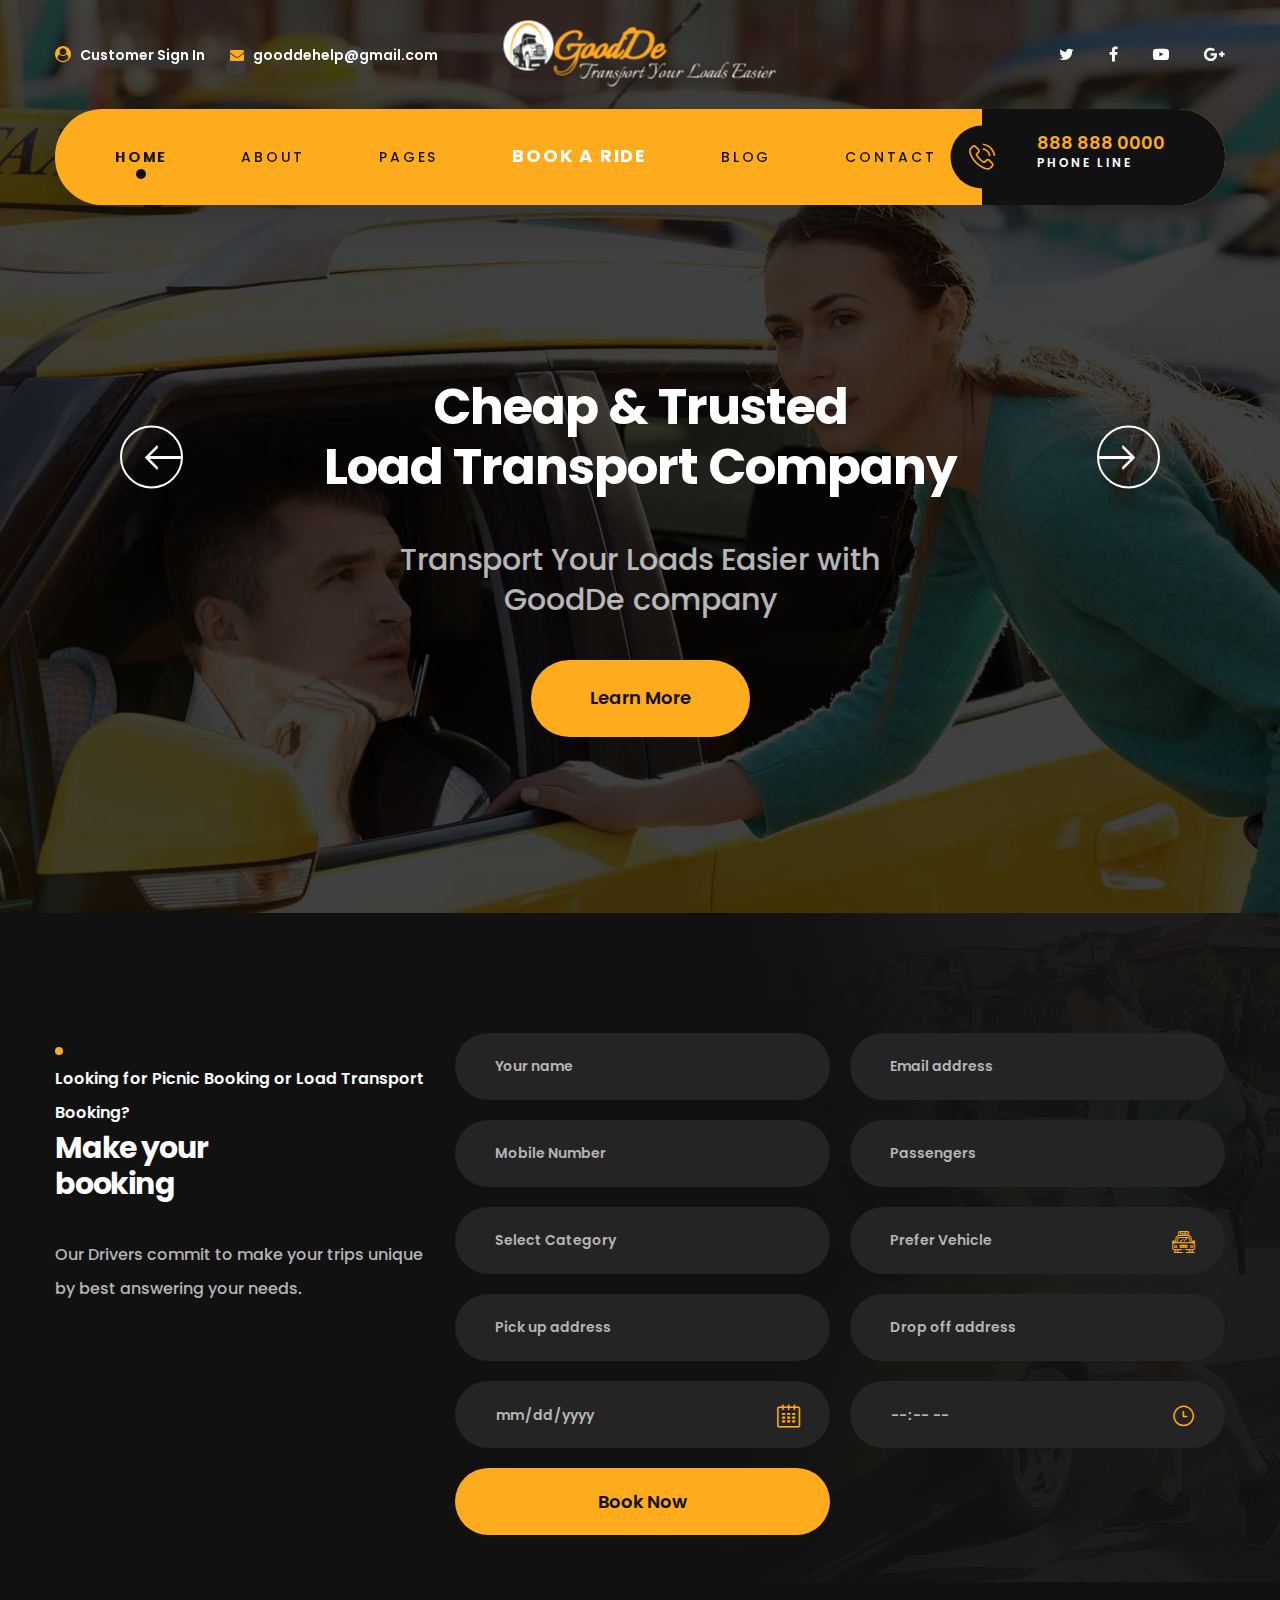
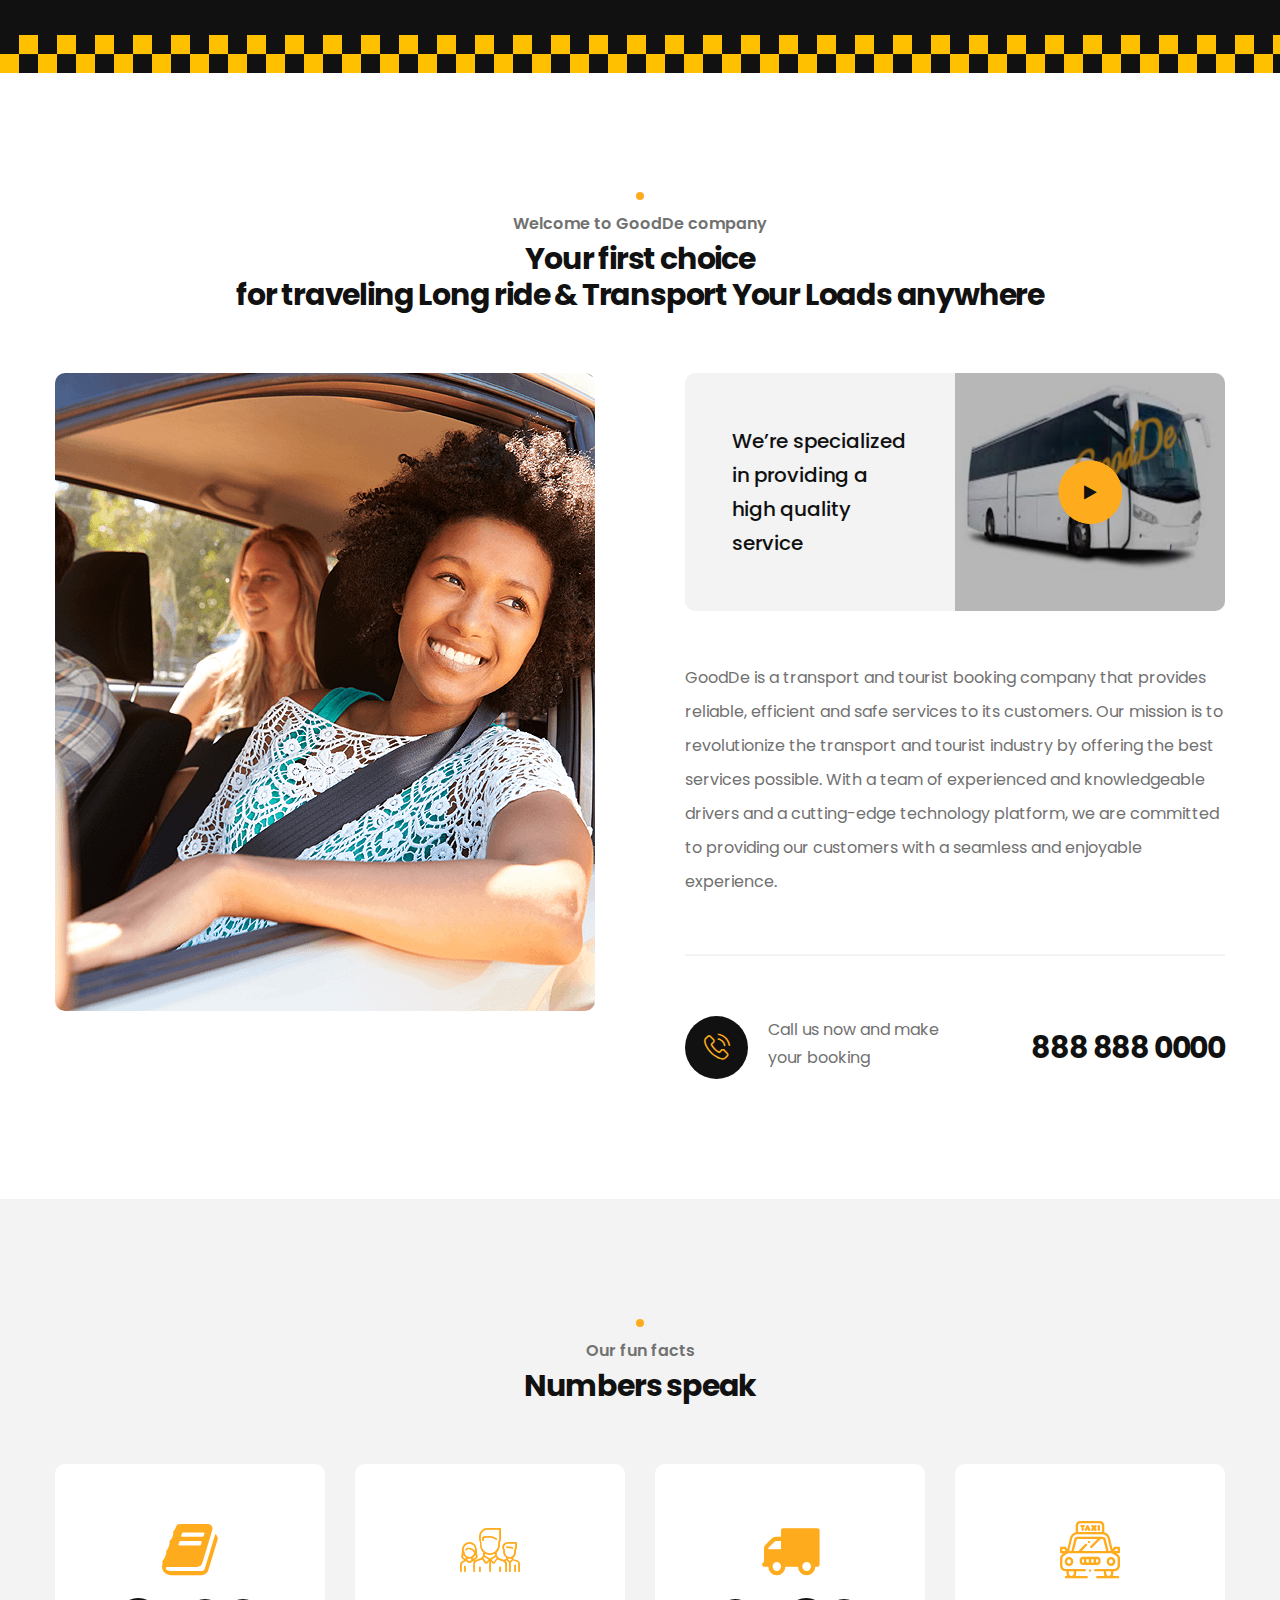
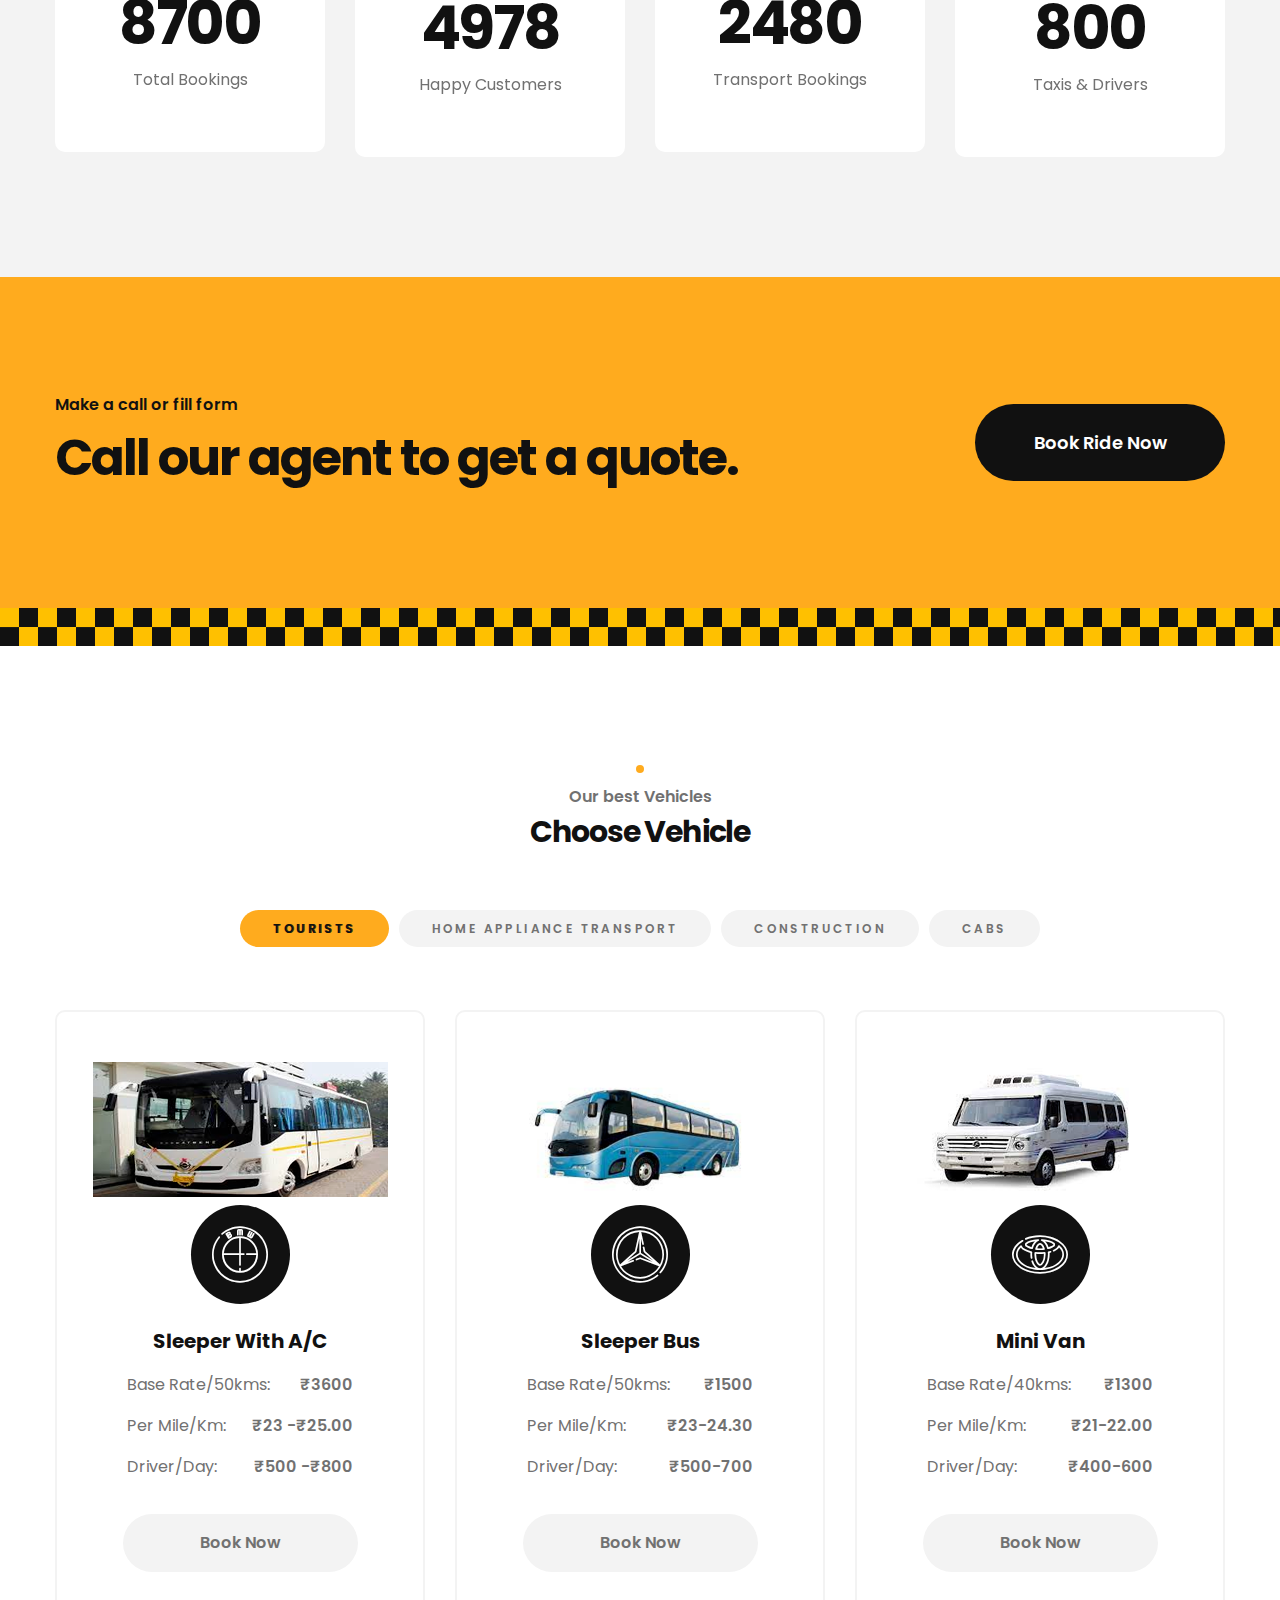
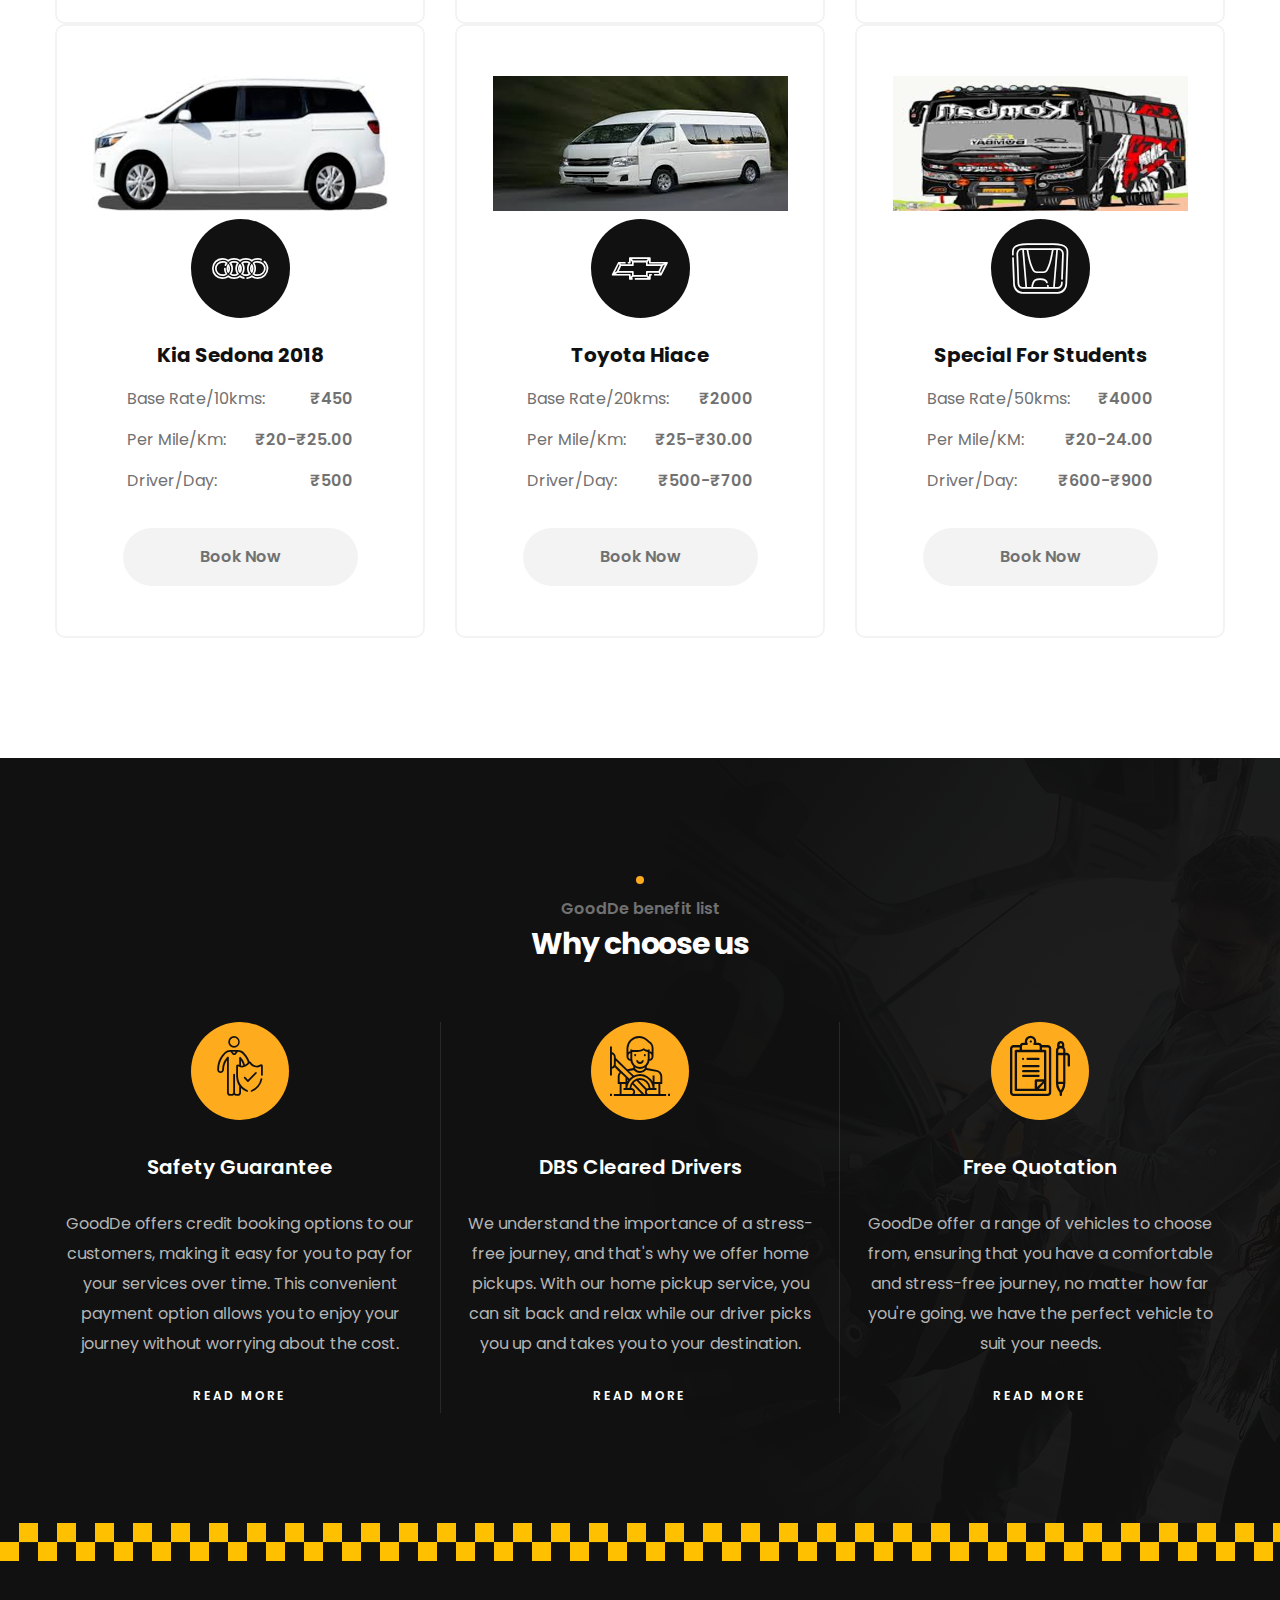
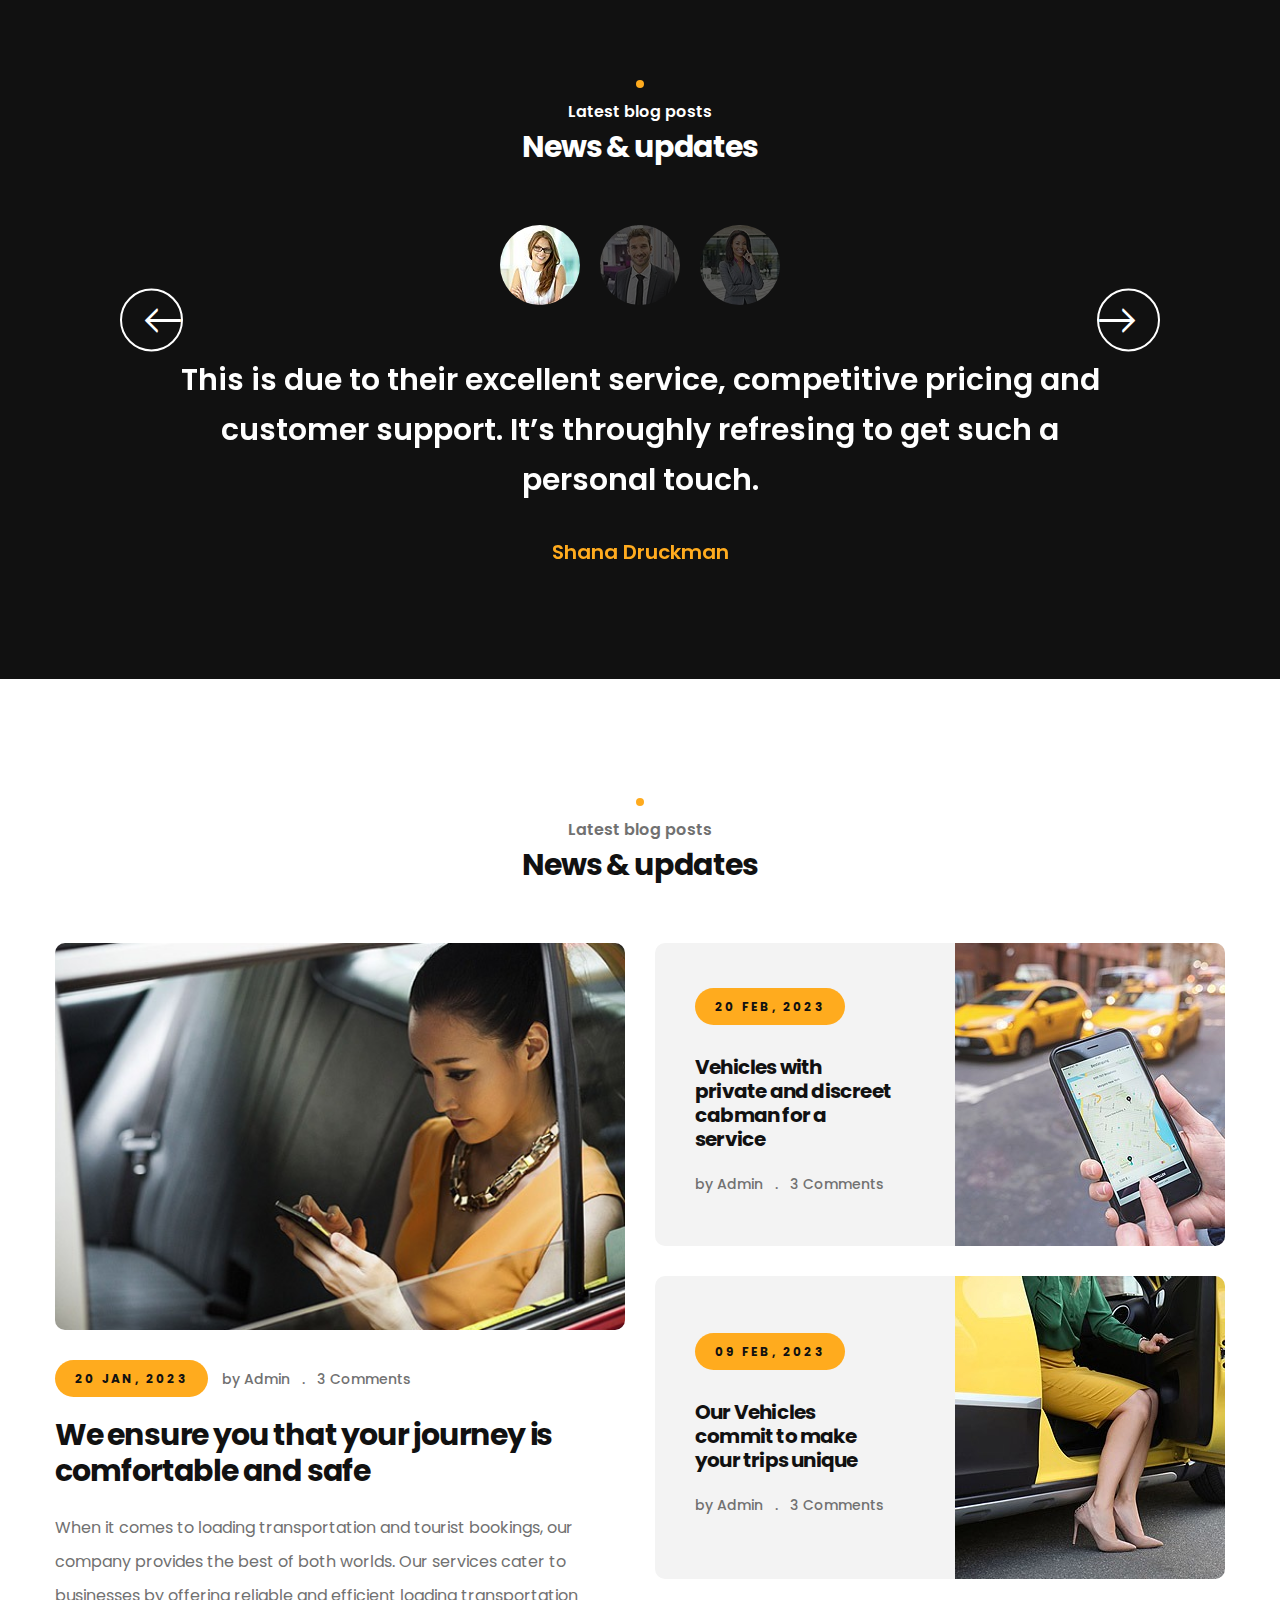
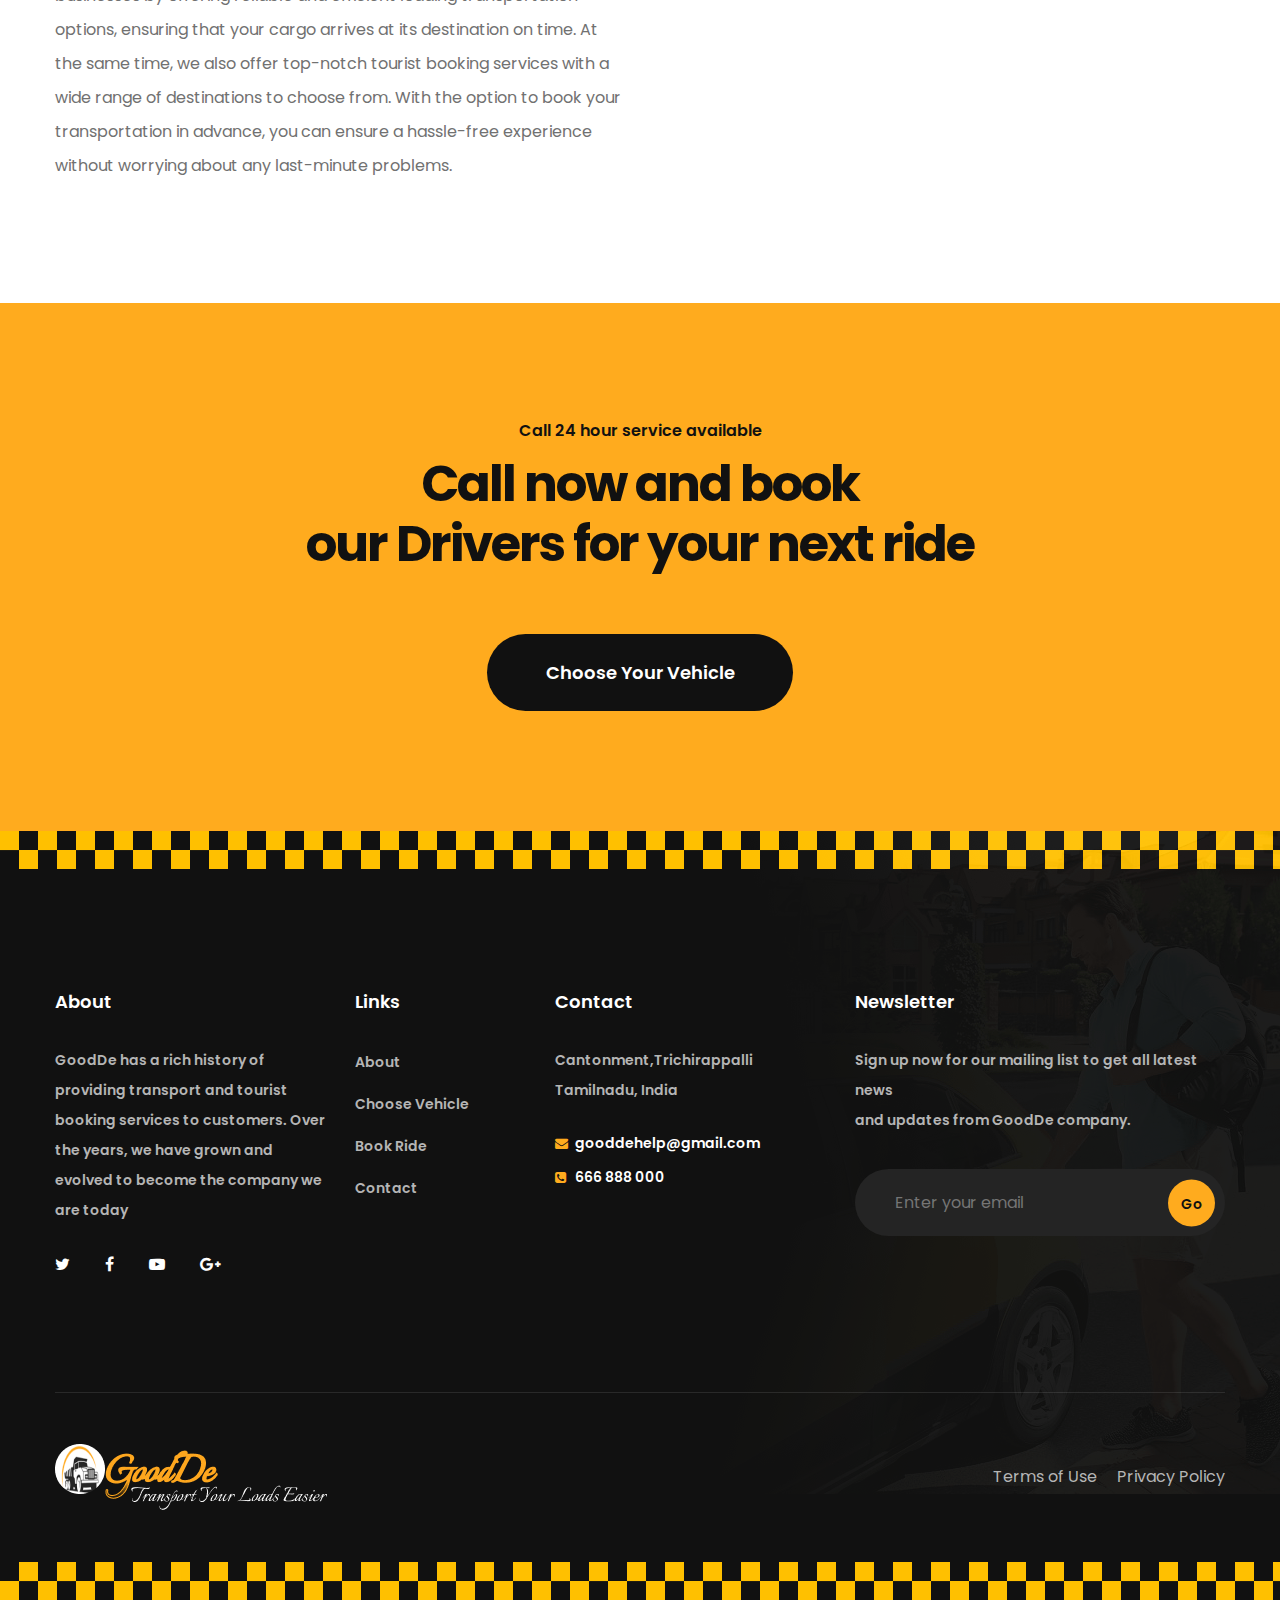
==== commit 6fd68dac: "complete website completed" ====
--- a/index.html
+++ b/index.html
@@ -5,7 +5,7 @@
     <meta charset="UTF-8" />
     <meta name="viewport" content="width=device-width, initial-scale=1.0" />
     <meta http-equiv="X-UA-Compatible" content="ie=edge" />
-    <title>Home || GoodDe</title>
+    <title>Home | GoodDe</title>
     <link
       rel="apple-touch-icon"
       sizes="57x57"
@@ -92,7 +92,9 @@
           <div class="container">
             <div class="left-block">
               <a href="#"><i class="fa fa-user-circle"></i> Customer Sign In</a>
-              <a href="#"><i class="fa fa-envelope"></i> needhelp@conexi.com</a>
+              <a href="#"
+                ><i class="fa fa-envelope"></i> gooddehelp@gmail.com</a
+              >
             </div>
             <!-- /.left-block -->
             <div class="logo-block">
@@ -278,7 +280,7 @@
                 </div>
                 <!-- /.block-title -->
                 <p>
-                  Our taxis commit to make your trips unique <br />
+                  Our Drivers commit to make your trips unique <br />
                   by best answering your needs.
                 </p>
               </div>
@@ -286,11 +288,22 @@
             </div>
             <!-- /.col-lg-4 -->
             <div class="col-lg-8">
-              <form action="#" class="booking-form-one">
+              <form
+                action="booking.php"
+                name="add_admin_form"
+                method="post"
+                enctype="multipart/form-data"
+                class="booking-form-one"
+              >
                 <div class="row">
                   <div class="col-lg-6">
                     <div class="input-holder">
-                      <input type="text" name="name" placeholder="Your name" />
+                      <input
+                        type="text"
+                        name="name"
+                        placeholder="Your name"
+                        required
+                      />
                     </div>
                     <!-- /.input-holder -->
                   </div>
@@ -299,8 +312,9 @@
                     <div class="input-holder">
                       <input
                         type="text"
-                        name="name"
+                        name="email"
                         placeholder="Email address"
+                        required
                       />
                     </div>
                     <!-- /.input-holder -->
@@ -312,6 +326,7 @@
                         type="number"
                         name="mobile"
                         placeholder="Mobile Number"
+                        required
                       />
                     </div>
                     <!-- /.input-holder -->
@@ -320,8 +335,9 @@
                     <div class="input-holder">
                       <input
                         type="text"
-                        name="name"
-                        placeholder="Passengers #"
+                        name="passengers"
+                        placeholder="Passengers"
+                        required
                       />
                     </div>
                     <!-- /.input-holder -->
@@ -329,11 +345,13 @@
                   <!-- /.col-lg-6 -->
                   <div class="col-lg-6">
                     <div class="input-holder">
-                      <select class="selectpicker">
-                        <option>Select Category</option>
-                        <option>Agriculture</option>
-                        <option>Construction</option>
-                        <option>Tourist</option>
+                      <select class="selectpicker" name="category" required>
+                        <option value="">Select Category</option>
+                        <option value="Agriculture">Agriculture</option>
+                        <option value="Construction">Construction</option>
+                        <option value="Home Appliances">Home Appliances</option>
+                        <option value="Tourist">Tourist</option>
+                        <option value="Others">Others</option>
                       </select>
                       <i class="conexi-icon-car"></i>
                     </div>
@@ -341,12 +359,14 @@
                   </div>
                   <div class="col-lg-6">
                     <div class="input-holder">
-                      <select class="selectpicker">
-                        <option>Prefer Vehicle</option>
-                        <option>Auto</option>
-                        <option>Bus</option>
-                        <option>Lorry</option>
-                        <option>Tempo</option>
+                      <select class="selectpicker" name="vehicle_type" required>
+                        <option value="">Prefer Vehicle</option>
+                        <option value="Auto">Auto</option>
+                        <option value="Tourist Bus">Tourist Bus</option>
+                        <option value="Eicher">Eicher</option>
+                        <option value="Mini Truck">Mini Truck</option>
+                        <option value="Tempo">Tempo</option>
+                        <option value="Lorry">Lorry</option>
                       </select>
                       <i class="conexi-icon-taxi"></i>
                     </div>
@@ -356,8 +376,9 @@
                     <div class="input-holder">
                       <input
                         type="text"
-                        name="name"
+                        name="pick_address"
                         placeholder="Pick up address"
+                        required
                       />
                     </div>
                     <!-- /.input-holder -->
@@ -367,8 +388,9 @@
                     <div class="input-holder">
                       <input
                         type="text"
-                        name="name"
+                        name="drop_address"
                         placeholder="Drop off address"
+                        required
                       />
                     </div>
                     <!-- /.input-holder -->
@@ -378,8 +400,9 @@
                     <div class="input-holder">
                       <input
                         type="date"
-                        name="name"
+                        name="date"
                         placeholder="Select date"
+                        required
                       />
                       <i class="conexi-icon-small-calendar"></i>
                     </div>
@@ -390,8 +413,9 @@
                     <div class="input-holder">
                       <input
                         type="time"
-                        name="name"
+                        name="time"
                         placeholder="Select date"
+                        required
                       />
                       <!-- <select class="selectpicker">
                         <option>Select Time</option>
@@ -407,7 +431,7 @@
                   <!-- /.col-lg-6 -->
                   <div class="col-lg-6">
                     <div class="input-holder">
-                      <button type="submit">Book Now</button>
+                      <button type="submit" name="btnAdd">Book Now</button>
                     </div>
                     <!-- /.input-holder -->
                   </div>
@@ -444,11 +468,14 @@
                   alt="Awesome Image"
                 />
                 <p>
-                  There are many variations of passages of lorem ipsum available
-                  but the majority have suffered alteration in some form by
-                  injected humour or random words which don't look even slightly
-                  believable. If you are going to use a passage of lorem ipsum
-                  you need to be sure there isn't anything embarrassing.
+                  GoodDe is a transport and tourist booking company that
+                  provides reliable, efficient and safe services to its
+                  customers. Our mission is to revolutionize the transport and
+                  tourist industry by offering the best services possible. With
+                  a team of experienced and knowledgeable drivers and a
+                  cutting-edge technology platform, we are committed to
+                  providing our customers with a seamless and enjoyable
+                  experience.
                 </p>
               </div>
               <!-- /.image-block -->
@@ -464,12 +491,11 @@
                         alt="Awesome Image"
                       />
                       <a
-                        href="https://www.youtube.com/watch?v=hsb-fA6ApiE"
+                        href="https://youtube.com/shorts/4-axgHze4vg?feature=share"
                         class="video-popup"
                         ><i class="fa fa-play"></i
                       ></a>
                     </div>
-                    <!-- /.inner-block -->
                   </div>
                   <!-- /.image-block -->
                   <div class="content-block">
@@ -481,11 +507,14 @@
                 </div>
                 <!-- /.video-block-one -->
                 <p>
-                  There are many variations of passages of lorem ipsum available
-                  but the majority have suffered alteration in some form by
-                  injected humour or random words which don't look even slightly
-                  believable. If you are going to use a passage of lorem ipsum
-                  you need to be sure there isn't anything embarrassing.
+                  GoodDe is a transport and tourist booking company that
+                  provides reliable, efficient and safe services to its
+                  customers. Our mission is to revolutionize the transport and
+                  tourist industry by offering the best services possible. With
+                  a team of experienced and knowledgeable drivers and a
+                  cutting-edge technology platform, we are committed to
+                  providing our customers with a seamless and enjoyable
+                  experience.
                 </p>
                 <hr class="style-one" />
                 <div class="call-block">
@@ -530,9 +559,9 @@
           <div class="row">
             <div class="col-lg-3 col-md-6 col-sm-12">
               <div class="single-funfact-one hvr-float-shadow">
-                <i class="fa fa-user"></i>
+                <i class="fa fa-book"></i>
                 <h3 class="counter">8700</h3>
-                <p>KM Driven</p>
+                <p>Total Bookings</p>
               </div>
               <!-- /.single-funfact-one -->
             </div>
@@ -541,9 +570,16 @@
               <div class="single-funfact-one hvr-float-shadow">
                 <i class="conexi-icon-team"></i>
                 <h3 class="counter">4978</h3>
-                <p>People Dropped</p>
+                <p>Happy Customers</p>
               </div>
               <!-- /.single-funfact-one -->
+            </div>
+            <div class="col-lg-3 col-md-6 col-sm-12">
+              <div class="single-funfact-one hvr-float-shadow">
+                <i class="fa fa-truck"></i>
+                <h3 class="counter">2480</h3>
+                <p>Transport Bookings</p>
+              </div>
             </div>
             <!-- /.col-lg-3 -->
             <div class="col-lg-3 col-md-6 col-sm-12">
@@ -555,14 +591,13 @@
               <!-- /.single-funfact-one -->
             </div>
             <!-- /.col-lg-3 -->
-            <div class="col-lg-3 col-md-6 col-sm-12">
+            <!-- <div class="col-lg-3 col-md-6 col-sm-12">
               <div class="single-funfact-one hvr-float-shadow">
                 <i class="conexi-icon-happy"></i>
                 <h3 class="counter">2480</h3>
                 <p>Happy People</p>
               </div>
-              <!-- /.single-funfact-one -->
-            </div>
+            </div> -->
             <!-- /.col-lg-3 -->
           </div>
           <!-- /.row -->
@@ -578,7 +613,7 @@
           </div>
           <!-- /.content-block -->
           <div class="button-block">
-            <a href="book-ride.html" class="cta-btn">Book Taxi Now</a>
+            <a href="book-ride.html" class="cta-btn">Book Ride Now</a>
           </div>
           <!-- /.button-block -->
         </div>
@@ -590,8 +625,8 @@
           <div class="block-title text-center">
             <div class="dot-line"></div>
             <!-- /.dot-line -->
-            <p>Our best cars</p>
-            <h2>Choose taxi</h2>
+            <p>Our best Vehicles</p>
+            <h2>Choose Vehicle</h2>
           </div>
           <!-- /.block-title -->
           <ul class="nav nav-tabs tab-title" role="tablist">
@@ -601,22 +636,22 @@
                 href="#hybrid"
                 role="tab"
                 data-toggle="tab"
-                >hybrid taxi</a
+                >Tourists</a
               >
             </li>
             <li class="nav-item">
               <a class="nav-link" href="#town" role="tab" data-toggle="tab"
-                >town taxi</a
+                >Home Appliance Transport</a
               >
             </li>
             <li class="nav-item">
               <a class="nav-link" href="#limousine" role="tab" data-toggle="tab"
-                >LIMOUSINE taxi</a
+                >Construction</a
               >
             </li>
             <li class="nav-item">
               <a class="nav-link" href="#suv" role="tab" data-toggle="tab"
-                >suv taxi</a
+                >Cabs</a
               >
             </li>
           </ul>
@@ -627,7 +662,7 @@
               id="hybrid"
             >
               <div class="row">
-                <div class="col-lg-4">
+                <div class="col-lg-4 col-md-6 col-sm-12">
                   <div class="single-taxi-one">
                     <div class="inner-content">
                       <img
@@ -638,7 +673,335 @@
                         <i class="conexi-icon-bmw"></i>
                       </div>
                       <!-- /.icon-block -->
-                      <h3>M5 2008 Model</h3>
+                      <h3>Sleeper With A/C</h3>
+                      <ul class="feature-list">
+                        <li>
+                          <span class="name-line">Base Rate/50kms:</span>
+                          <span class="price-line">₹3600</span>
+                        </li>
+                        <li>
+                          <span class="name-line">Per Mile/Km:</span>
+                          <span class="price-line">₹23 -₹25.00</span>
+                        </li>
+                        <li>
+                          <span class="name-line">Driver/Day:</span>
+                          <span class="price-line">₹500 -₹800</span>
+                        </li>
+                      </ul>
+                      <!-- /.feature-list -->
+                      <a href="book-ride.html" class="book-taxi-btn"
+                        >Book Now</a
+                      >
+                    </div>
+                    <!-- /.inner-content -->
+                  </div>
+                  <!-- /.single-taxi-one -->
+                </div>
+                <!-- /.col-lg-4 -->
+                <div class="col-lg-4 col-md-6 col-sm-12">
+                  <div class="single-taxi-one">
+                    <div class="inner-content">
+                      <img
+                        src="images/pricing/pricing-1-2.png"
+                        alt="Awesome Image"
+                      />
+                      <div class="icon-block">
+                        <i class="conexi-icon-mercedes-benz"></i>
+                      </div>
+                      <!-- /.icon-block -->
+                      <h3>Sleeper Bus</h3>
+                      <ul class="feature-list">
+                        <li>
+                          <span class="name-line">Base Rate/50kms:</span>
+                          <span class="price-line">₹1500</span>
+                        </li>
+                        <li>
+                          <span class="name-line">Per Mile/Km:</span>
+                          <span class="price-line">₹23-24.30</span>
+                        </li>
+                        <li>
+                          <span class="name-line">Driver/Day:</span>
+                          <span class="price-line">₹500-700</span>
+                        </li>
+                      </ul>
+                      <!-- /.feature-list -->
+                      <a href="book-ride.html" class="book-taxi-btn"
+                        >Book Now</a
+                      >
+                    </div>
+                    <!-- /.inner-content -->
+                  </div>
+                  <!-- /.single-taxi-one -->
+                </div>
+                <!-- /.col-lg-4 -->
+                <div class="col-lg-4 col-md-6 col-sm-12">
+                  <div class="single-taxi-one">
+                    <div class="inner-content">
+                      <img
+                        src="images/pricing/pricing-1-3.png"
+                        alt="Awesome Image"
+                      />
+                      <div class="icon-block">
+                        <i class="conexi-icon-toyota"></i>
+                      </div>
+                      <!-- /.icon-block -->
+                      <h3>Mini Van</h3>
+                      <ul class="feature-list">
+                        <li>
+                          <span class="name-line">Base Rate/40kms:</span>
+                          <span class="price-line">₹1300</span>
+                        </li>
+                        <li>
+                          <span class="name-line">Per Mile/Km:</span>
+                          <span class="price-line">₹21-22.00</span>
+                        </li>
+                        <li>
+                          <span class="name-line">Driver/Day:</span>
+                          <span class="price-line">₹400-600</span>
+                        </li>
+                      </ul>
+                      <!-- /.feature-list -->
+                      <a href="book-ride.html" class="book-taxi-btn"
+                        >Book Now</a
+                      >
+                    </div>
+                    <!-- /.inner-content -->
+                  </div>
+                  <!-- /.single-taxi-one -->
+                </div>
+                <!-- /.col-lg-4 -->
+                <div class="col-lg-4 col-md-6 col-sm-12">
+                  <div class="single-taxi-one">
+                    <div class="inner-content">
+                      <img
+                        src="images/pricing/pricing-1-4.png"
+                        alt="Awesome Image"
+                      />
+                      <div class="icon-block">
+                        <i class="conexi-icon-audi"></i>
+                      </div>
+                      <!-- /.icon-block -->
+                      <h3>Kia Sedona 2018</h3>
+                      <ul class="feature-list">
+                        <li>
+                          <span class="name-line">Base Rate/10kms:</span>
+                          <span class="price-line">₹450</span>
+                        </li>
+                        <li>
+                          <span class="name-line">Per Mile/Km:</span>
+                          <span class="price-line">₹20-₹25.00</span>
+                        </li>
+                        <li>
+                          <span class="name-line">Driver/Day:</span>
+                          <span class="price-line">₹500</span>
+                        </li>
+                      </ul>
+                      <!-- /.feature-list -->
+                      <a href="book-ride.html" class="book-taxi-btn"
+                        >Book Now</a
+                      >
+                    </div>
+                    <!-- /.inner-content -->
+                  </div>
+                  <!-- /.single-taxi-one -->
+                </div>
+                <!-- /.col-lg-4 -->
+                <div class="col-lg-4 col-md-6 col-sm-12">
+                  <div class="single-taxi-one">
+                    <div class="inner-content">
+                      <img
+                        src="images/pricing/pricing-1-5.png"
+                        alt="Awesome Image"
+                      />
+                      <div class="icon-block">
+                        <i class="conexi-icon-chevrolet"></i>
+                      </div>
+                      <!-- /.icon-block -->
+                      <h3>Toyota Hiace</h3>
+                      <ul class="feature-list">
+                        <li>
+                          <span class="name-line">Base Rate/20kms:</span>
+                          <span class="price-line">₹2000</span>
+                        </li>
+                        <li>
+                          <span class="name-line">Per Mile/Km:</span>
+                          <span class="price-line">₹25-₹30.00</span>
+                        </li>
+                        <li>
+                          <span class="name-line">Driver/Day:</span>
+                          <span class="price-line">₹500-₹700</span>
+                        </li>
+                      </ul>
+                      <!-- /.feature-list -->
+                      <a href="book-ride.html" class="book-taxi-btn"
+                        >Book Now</a
+                      >
+                    </div>
+                    <!-- /.inner-content -->
+                  </div>
+                  <!-- /.single-taxi-one -->
+                </div>
+                <!-- /.col-lg-4 -->
+                <div class="col-lg-4 col-md-6 col-sm-12">
+                  <div class="single-taxi-one">
+                    <div class="inner-content">
+                      <img
+                        src="images/pricing/pricing-1-6.png"
+                        alt="Awesome Image"
+                      />
+                      <div class="icon-block">
+                        <i class="conexi-icon-honda"></i>
+                      </div>
+                      <!-- /.icon-block -->
+                      <h3>Special For Students</h3>
+                      <ul class="feature-list">
+                        <li>
+                          <span class="name-line">Base Rate/50kms:</span>
+                          <span class="price-line">₹4000</span>
+                        </li>
+                        <li>
+                          <span class="name-line">Per Mile/KM:</span>
+                          <span class="price-line">₹20-24.00</span>
+                        </li>
+                        <li>
+                          <span class="name-line">Driver/Day:</span>
+                          <span class="price-line">₹600-₹900</span>
+                        </li>
+                      </ul>
+                      <!-- /.feature-list -->
+                      <a href="book-ride.html" class="book-taxi-btn"
+                        >Book Now</a
+                      >
+                    </div>
+                    <!-- /.inner-content -->
+                  </div>
+                  <!-- /.single-taxi-one -->
+                </div>
+                <!-- /.col-lg-4 -->
+              </div>
+              <!-- /.row -->
+            </div>
+            <div role="tabpanel" class="tab-pane animated fadeInUp" id="town">
+              <div class="row">
+                <div class="col-lg-4 col-md-6 col-sm-12">
+                  <div class="single-taxi-one">
+                    <div class="inner-content">
+                      <img
+                        src="images/pricing/pricing-2-1.png"
+                        alt="Awesome Image"
+                      />
+                      <div class="icon-block">
+                        <i class="conexi-icon-bmw"></i>
+                      </div>
+                      <!-- /.icon-block -->
+                      <h3>Mini Truck</h3>
+                      <ul class="feature-list">
+                        <li>
+                          <span class="name-line">Base Rate/15kms:</span>
+                          <span class="price-line">₹500-800</span>
+                        </li>
+                        <li>
+                          <span class="name-line">Per Mile/KM:</span>
+                          <span class="price-line">₹35-₹45.00</span>
+                        </li>
+                        <li>
+                          <span class="name-line">Driver/Day:</span>
+                          <span class="price-line">₹250</span>
+                        </li>
+                      </ul>
+                      <!-- /.feature-list -->
+                      <a href="book-ride.html" class="book-taxi-btn"
+                        >Book Now</a
+                      >
+                    </div>
+                    <!-- /.inner-content -->
+                  </div>
+                  <!-- /.single-taxi-one -->
+                </div>
+                <!-- /.col-lg-4 -->
+                <div class="col-lg-4 col-md-6 col-sm-12">
+                  <div class="single-taxi-one">
+                    <div class="inner-content">
+                      <img
+                        src="images/pricing/pricing-2-2.png"
+                        alt="Awesome Image"
+                      />
+                      <div class="icon-block">
+                        <i class="conexi-icon-mercedes-benz"></i>
+                      </div>
+                      <!-- /.icon-block -->
+                      <h3>TATA Tempo</h3>
+                      <ul class="feature-list">
+                        <li>
+                          <span class="name-line">Base Rate/15kms:</span>
+                          <span class="price-line">₹750</span>
+                        </li>
+                        <li>
+                          <span class="name-line">Per Mile/KM:</span>
+                          <span class="price-line">₹40</span>
+                        </li>
+                        <li>
+                          <span class="name-line">Driver/Day:</span>
+                          <span class="price-line">₹400-₹650</span>
+                        </li>
+                      </ul>
+                      <!-- /.feature-list -->
+                      <a href="book-ride.html" class="book-taxi-btn"
+                        >Book Now</a
+                      >
+                    </div>
+                    <!-- /.inner-content -->
+                  </div>
+                  <!-- /.single-taxi-one -->
+                </div>
+                <!-- /.col-lg-4 -->
+                <div class="col-lg-4 col-md-6 col-sm-12">
+                  <div class="single-taxi-one">
+                    <div class="inner-content">
+                      <img
+                        src="images/pricing/pricing-2-3.png"
+                        alt="Awesome Image"
+                      />
+                      <div class="icon-block">
+                        <i class="conexi-icon-toyota"></i>
+                      </div>
+                      <!-- /.icon-block -->
+                      <h3>Eicher</h3>
+                      <ul class="feature-list">
+                        <li>
+                          <span class="name-line">Base Rate/20kms:</span>
+                          <span class="price-line">₹700-₹1000</span>
+                        </li>
+                        <li>
+                          <span class="name-line">Per Mile/KM:</span>
+                          <span class="price-line">₹38-₹41.00</span>
+                        </li>
+                        <li>
+                          <span class="name-line">Driver:</span>
+                          <span class="price-line">₹700</span>
+                        </li>
+                      </ul>
+                      <!-- /.feature-list -->
+                      <a href="book-ride.html" class="book-taxi-btn"
+                        >Book Now</a
+                      >
+                    </div>
+                    <!-- /.inner-content -->
+                  </div>
+                  <!-- /.single-taxi-one -->
+                </div>
+                <!-- /.col-lg-4 -->
+                <!-- <div class="col-lg-4 col-md-6 col-sm-12">
+                  <div class="single-taxi-one">
+                    <div class="inner-content">
+                      <img
+                        src="images/pricing/pricing-1-4.png"
+                        alt="Awesome Image"
+                      />
+                      <div class="icon-block">
+                        <i class="conexi-icon-audi"></i>
+                      </div>
+                      <h3>S3 2016 Model</h3>
                       <ul class="feature-list">
                         <li>
                           <span class="name-line">Base Rate:</span>
@@ -653,28 +1016,23 @@
                           <span class="price-line">4</span>
                         </li>
                       </ul>
-                      <!-- /.feature-list -->
                       <a href="single-taxi.html" class="book-taxi-btn"
                         >Book Taxi</a
                       >
                     </div>
-                    <!-- /.inner-content -->
-                  </div>
-                  <!-- /.single-taxi-one -->
-                </div>
-                <!-- /.col-lg-4 -->
-                <div class="col-lg-4">
-                  <div class="single-taxi-one">
-                    <div class="inner-content">
-                      <img
-                        src="images/pricing/pricing-1-2.png"
-                        alt="Awesome Image"
-                      />
-                      <div class="icon-block">
-                        <i class="conexi-icon-mercedes-benz"></i>
-                      </div>
-                      <!-- /.icon-block -->
-                      <h3>E Class 2010 Model</h3>
+                  </div>
+                </div>
+                <div class="col-lg-4 col-md-6 col-sm-12">
+                  <div class="single-taxi-one">
+                    <div class="inner-content">
+                      <img
+                        src="images/pricing/pricing-1-5.png"
+                        alt="Awesome Image"
+                      />
+                      <div class="icon-block">
+                        <i class="conexi-icon-chevrolet"></i>
+                      </div>
+                      <h3>Bolt EV 2006 Model</h3>
                       <ul class="feature-list">
                         <li>
                           <span class="name-line">Base Rate:</span>
@@ -689,28 +1047,23 @@
                           <span class="price-line">4</span>
                         </li>
                       </ul>
-                      <!-- /.feature-list -->
                       <a href="single-taxi.html" class="book-taxi-btn"
                         >Book Taxi</a
                       >
                     </div>
-                    <!-- /.inner-content -->
-                  </div>
-                  <!-- /.single-taxi-one -->
-                </div>
-                <!-- /.col-lg-4 -->
-                <div class="col-lg-4">
-                  <div class="single-taxi-one">
-                    <div class="inner-content">
-                      <img
-                        src="images/pricing/pricing-1-3.png"
-                        alt="Awesome Image"
-                      />
-                      <div class="icon-block">
-                        <i class="conexi-icon-toyota"></i>
-                      </div>
-                      <!-- /.icon-block -->
-                      <h3>Yaris 2014 Model</h3>
+                  </div>
+                </div>
+                <div class="col-lg-4 col-md-6 col-sm-12">
+                  <div class="single-taxi-one">
+                    <div class="inner-content">
+                      <img
+                        src="images/pricing/pricing-1-6.png"
+                        alt="Awesome Image"
+                      />
+                      <div class="icon-block">
+                        <i class="conexi-icon-honda"></i>
+                      </div>
+                      <h3>Civic 2014 Model</h3>
                       <ul class="feature-list">
                         <li>
                           <span class="name-line">Base Rate:</span>
@@ -725,129 +1078,12 @@
                           <span class="price-line">4</span>
                         </li>
                       </ul>
-                      <!-- /.feature-list -->
                       <a href="single-taxi.html" class="book-taxi-btn"
                         >Book Taxi</a
                       >
                     </div>
-                    <!-- /.inner-content -->
-                  </div>
-                  <!-- /.single-taxi-one -->
-                </div>
-                <!-- /.col-lg-4 -->
-              </div>
-              <!-- /.row -->
-            </div>
-            <div role="tabpanel" class="tab-pane animated fadeInUp" id="town">
-              <div class="row">
-                <div class="col-lg-4">
-                  <div class="single-taxi-one">
-                    <div class="inner-content">
-                      <img
-                        src="images/pricing/pricing-1-1.png"
-                        alt="Awesome Image"
-                      />
-                      <div class="icon-block">
-                        <i class="conexi-icon-bmw"></i>
-                      </div>
-                      <!-- /.icon-block -->
-                      <h3>M5 2008 Model</h3>
-                      <ul class="feature-list">
-                        <li>
-                          <span class="name-line">Base Rate:</span>
-                          <span class="price-line">$4.30</span>
-                        </li>
-                        <li>
-                          <span class="name-line">Per Mile/KM:</span>
-                          <span class="price-line">$2.00</span>
-                        </li>
-                        <li>
-                          <span class="name-line">Passengers:</span>
-                          <span class="price-line">4</span>
-                        </li>
-                      </ul>
-                      <!-- /.feature-list -->
-                      <a href="single-taxi.html" class="book-taxi-btn"
-                        >Book Taxi</a
-                      >
-                    </div>
-                    <!-- /.inner-content -->
-                  </div>
-                  <!-- /.single-taxi-one -->
-                </div>
-                <!-- /.col-lg-4 -->
-                <div class="col-lg-4">
-                  <div class="single-taxi-one">
-                    <div class="inner-content">
-                      <img
-                        src="images/pricing/pricing-1-2.png"
-                        alt="Awesome Image"
-                      />
-                      <div class="icon-block">
-                        <i class="conexi-icon-mercedes-benz"></i>
-                      </div>
-                      <!-- /.icon-block -->
-                      <h3>E Class 2010 Model</h3>
-                      <ul class="feature-list">
-                        <li>
-                          <span class="name-line">Base Rate:</span>
-                          <span class="price-line">$4.30</span>
-                        </li>
-                        <li>
-                          <span class="name-line">Per Mile/KM:</span>
-                          <span class="price-line">$2.00</span>
-                        </li>
-                        <li>
-                          <span class="name-line">Passengers:</span>
-                          <span class="price-line">4</span>
-                        </li>
-                      </ul>
-                      <!-- /.feature-list -->
-                      <a href="single-taxi.html" class="book-taxi-btn"
-                        >Book Taxi</a
-                      >
-                    </div>
-                    <!-- /.inner-content -->
-                  </div>
-                  <!-- /.single-taxi-one -->
-                </div>
-                <!-- /.col-lg-4 -->
-                <div class="col-lg-4">
-                  <div class="single-taxi-one">
-                    <div class="inner-content">
-                      <img
-                        src="images/pricing/pricing-1-3.png"
-                        alt="Awesome Image"
-                      />
-                      <div class="icon-block">
-                        <i class="conexi-icon-toyota"></i>
-                      </div>
-                      <!-- /.icon-block -->
-                      <h3>Yaris 2014 Model</h3>
-                      <ul class="feature-list">
-                        <li>
-                          <span class="name-line">Base Rate:</span>
-                          <span class="price-line">$4.30</span>
-                        </li>
-                        <li>
-                          <span class="name-line">Per Mile/KM:</span>
-                          <span class="price-line">$2.00</span>
-                        </li>
-                        <li>
-                          <span class="name-line">Passengers:</span>
-                          <span class="price-line">4</span>
-                        </li>
-                      </ul>
-                      <!-- /.feature-list -->
-                      <a href="single-taxi.html" class="book-taxi-btn"
-                        >Book Taxi</a
-                      >
-                    </div>
-                    <!-- /.inner-content -->
-                  </div>
-                  <!-- /.single-taxi-one -->
-                </div>
-                <!-- /.col-lg-4 -->
+                  </div>
+                </div> -->
               </div>
               <!-- /.row -->
             </div>
@@ -857,18 +1093,125 @@
               id="limousine"
             >
               <div class="row">
-                <div class="col-lg-4">
-                  <div class="single-taxi-one">
-                    <div class="inner-content">
-                      <img
-                        src="images/pricing/pricing-1-1.png"
+                <div class="col-lg-4 col-md-6 col-sm-12">
+                  <div class="single-taxi-one">
+                    <div class="inner-content">
+                      <img
+                        src="images/pricing/pricing-3-1.png"
                         alt="Awesome Image"
                       />
                       <div class="icon-block">
                         <i class="conexi-icon-bmw"></i>
                       </div>
                       <!-- /.icon-block -->
-                      <h3>M5 2008 Model</h3>
+                      <h3>Truck Lorry</h3>
+                      <ul class="feature-list">
+                        <li>
+                          <span class="name-line">Base Rate/Ton:</span>
+                          <span class="price-line">₹3500</span>
+                        </li>
+                        <li>
+                          <span class="name-line">Driver:</span>
+                          <span class="price-line">₹(Total/12%)</span>
+                        </li>
+                        <li>
+                          <span class="name-line">Extras:</span>
+                          <span class="price-line">Tolls,Fuel,Maintenance</span>
+                        </li>
+                      </ul>
+                      <!-- /.feature-list -->
+                      <a href="book-ride.html" class="book-taxi-btn"
+                        >Book Now</a
+                      >
+                    </div>
+                    <!-- /.inner-content -->
+                  </div>
+                  <!-- /.single-taxi-one -->
+                </div>
+                <!-- /.col-lg-4 -->
+                <div class="col-lg-4 col-md-6 col-sm-12">
+                  <div class="single-taxi-one">
+                    <div class="inner-content">
+                      <img
+                        src="images/pricing/pricing-3-2.png"
+                        alt="Awesome Image"
+                      />
+                      <div class="icon-block">
+                        <i class="conexi-icon-mercedes-benz"></i>
+                      </div>
+                      <!-- /.icon-block -->
+                      <h3>Dumper Lorry</h3>
+                      <ul class="feature-list">
+                        <li>
+                          <span class="name-line">Base Rate/Ton:</span>
+                          <span class="price-line">₹3000</span>
+                        </li>
+                        <li>
+                          <span class="name-line">Driver:</span>
+                          <span class="price-line">₹(Total/10%)</span>
+                        </li>
+                        <li>
+                          <span class="name-line">Extras:</span>
+                          <span class="price-line">Tolls,Maintenance,Fuel</span>
+                        </li>
+                      </ul>
+                      <!-- /.feature-list -->
+                      <a href="book-ride.html" class="book-taxi-btn"
+                        >Book Now</a
+                      >
+                    </div>
+                    <!-- /.inner-content -->
+                  </div>
+                  <!-- /.single-taxi-one -->
+                </div>
+                <!-- /.col-lg-4 -->
+                <div class="col-lg-4 col-md-6 col-sm-12">
+                  <div class="single-taxi-one">
+                    <div class="inner-content">
+                      <img
+                        src="images/pricing/pricing-3-3.png"
+                        alt="Awesome Image"
+                      />
+                      <div class="icon-block">
+                        <i class="conexi-icon-toyota"></i>
+                      </div>
+                      <!-- /.icon-block -->
+                      <h3>Ashok Leyland Lorry</h3>
+                      <ul class="feature-list">
+                        <li>
+                          <span class="name-line">Base Rate/Ton:</span>
+                          <span class="price-line">₹2500</span>
+                        </li>
+                        <li>
+                          <span class="name-line">Driver/Day:</span>
+                          <span class="price-line">₹600</span>
+                        </li>
+                        <li>
+                          <span class="name-line">Extras:</span>
+                          <span class="price-line">Fuel,Tolls</span>
+                        </li>
+                      </ul>
+                      <!-- /.feature-list -->
+                      <a href="book-ride.html" class="book-taxi-btn"
+                        >Book Now</a
+                      >
+                    </div>
+                    <!-- /.inner-content -->
+                  </div>
+                  <!-- /.single-taxi-one -->
+                </div>
+                <!-- /.col-lg-4 -->
+                <!-- <div class="col-lg-4 col-md-6 col-sm-12">
+                  <div class="single-taxi-one">
+                    <div class="inner-content">
+                      <img
+                        src="images/pricing/pricing-1-4.png"
+                        alt="Awesome Image"
+                      />
+                      <div class="icon-block">
+                        <i class="conexi-icon-audi"></i>
+                      </div>
+                      <h3>S3 2016 Model</h3>
                       <ul class="feature-list">
                         <li>
                           <span class="name-line">Base Rate:</span>
@@ -883,28 +1226,23 @@
                           <span class="price-line">4</span>
                         </li>
                       </ul>
-                      <!-- /.feature-list -->
                       <a href="single-taxi.html" class="book-taxi-btn"
                         >Book Taxi</a
                       >
                     </div>
-                    <!-- /.inner-content -->
-                  </div>
-                  <!-- /.single-taxi-one -->
-                </div>
-                <!-- /.col-lg-4 -->
-                <div class="col-lg-4">
-                  <div class="single-taxi-one">
-                    <div class="inner-content">
-                      <img
-                        src="images/pricing/pricing-1-2.png"
-                        alt="Awesome Image"
-                      />
-                      <div class="icon-block">
-                        <i class="conexi-icon-mercedes-benz"></i>
-                      </div>
-                      <!-- /.icon-block -->
-                      <h3>E Class 2010 Model</h3>
+                  </div>
+                </div>
+                <div class="col-lg-4 col-md-6 col-sm-12">
+                  <div class="single-taxi-one">
+                    <div class="inner-content">
+                      <img
+                        src="images/pricing/pricing-1-5.png"
+                        alt="Awesome Image"
+                      />
+                      <div class="icon-block">
+                        <i class="conexi-icon-chevrolet"></i>
+                      </div>
+                      <h3>Bolt EV 2006 Model</h3>
                       <ul class="feature-list">
                         <li>
                           <span class="name-line">Base Rate:</span>
@@ -919,28 +1257,23 @@
                           <span class="price-line">4</span>
                         </li>
                       </ul>
-                      <!-- /.feature-list -->
                       <a href="single-taxi.html" class="book-taxi-btn"
                         >Book Taxi</a
                       >
                     </div>
-                    <!-- /.inner-content -->
-                  </div>
-                  <!-- /.single-taxi-one -->
-                </div>
-                <!-- /.col-lg-4 -->
-                <div class="col-lg-4">
-                  <div class="single-taxi-one">
-                    <div class="inner-content">
-                      <img
-                        src="images/pricing/pricing-1-3.png"
-                        alt="Awesome Image"
-                      />
-                      <div class="icon-block">
-                        <i class="conexi-icon-toyota"></i>
-                      </div>
-                      <!-- /.icon-block -->
-                      <h3>Yaris 2014 Model</h3>
+                  </div>
+                </div>
+                <div class="col-lg-4 col-md-6 col-sm-12">
+                  <div class="single-taxi-one">
+                    <div class="inner-content">
+                      <img
+                        src="images/pricing/pricing-1-6.png"
+                        alt="Awesome Image"
+                      />
+                      <div class="icon-block">
+                        <i class="conexi-icon-honda"></i>
+                      </div>
+                      <h3>Civic 2014 Model</h3>
                       <ul class="feature-list">
                         <li>
                           <span class="name-line">Base Rate:</span>
@@ -955,49 +1288,45 @@
                           <span class="price-line">4</span>
                         </li>
                       </ul>
-                      <!-- /.feature-list -->
                       <a href="single-taxi.html" class="book-taxi-btn"
                         >Book Taxi</a
                       >
                     </div>
-                    <!-- /.inner-content -->
-                  </div>
-                  <!-- /.single-taxi-one -->
-                </div>
-                <!-- /.col-lg-4 -->
+                  </div>
+                </div> -->
               </div>
               <!-- /.row -->
             </div>
             <div role="tabpanel" class="tab-pane animated fadeInUp" id="suv">
               <div class="row">
-                <div class="col-lg-4">
-                  <div class="single-taxi-one">
-                    <div class="inner-content">
-                      <img
-                        src="images/pricing/pricing-1-1.png"
+                <div class="col-lg-4 col-md-6 col-sm-12">
+                  <div class="single-taxi-one">
+                    <div class="inner-content">
+                      <img
+                        src="images/pricing/pricing-4-1.png"
                         alt="Awesome Image"
                       />
                       <div class="icon-block">
                         <i class="conexi-icon-bmw"></i>
                       </div>
                       <!-- /.icon-block -->
-                      <h3>M5 2008 Model</h3>
-                      <ul class="feature-list">
-                        <li>
-                          <span class="name-line">Base Rate:</span>
-                          <span class="price-line">$4.30</span>
+                      <h3>Suzuki Ertiga</h3>
+                      <ul class="feature-list">
+                        <li>
+                          <span class="name-line">Base Rate/10KM:</span>
+                          <span class="price-line">₹240</span>
                         </li>
                         <li>
                           <span class="name-line">Per Mile/KM:</span>
-                          <span class="price-line">$2.00</span>
-                        </li>
-                        <li>
-                          <span class="name-line">Passengers:</span>
-                          <span class="price-line">4</span>
+                          <span class="price-line">₹20 -₹21.80</span>
+                        </li>
+                        <li>
+                          <span class="name-line">Driver/Min:</span>
+                          <span class="price-line">₹0.72</span>
                         </li>
                       </ul>
                       <!-- /.feature-list -->
-                      <a href="single-taxi.html" class="book-taxi-btn"
+                      <a href="book-ride.html" class="book-taxi-btn"
                         >Book Taxi</a
                       >
                     </div>
@@ -1006,34 +1335,34 @@
                   <!-- /.single-taxi-one -->
                 </div>
                 <!-- /.col-lg-4 -->
-                <div class="col-lg-4">
-                  <div class="single-taxi-one">
-                    <div class="inner-content">
-                      <img
-                        src="images/pricing/pricing-1-2.png"
+                <div class="col-lg-4 col-md-6 col-sm-12">
+                  <div class="single-taxi-one">
+                    <div class="inner-content">
+                      <img
+                        src="images/pricing/pricing-4-2.png"
                         alt="Awesome Image"
                       />
                       <div class="icon-block">
                         <i class="conexi-icon-mercedes-benz"></i>
                       </div>
                       <!-- /.icon-block -->
-                      <h3>E Class 2010 Model</h3>
-                      <ul class="feature-list">
-                        <li>
-                          <span class="name-line">Base Rate:</span>
-                          <span class="price-line">$4.30</span>
+                      <h3>Suzuki Shift</h3>
+                      <ul class="feature-list">
+                        <li>
+                          <span class="name-line">Base Rate/10KM:</span>
+                          <span class="price-line">₹220</span>
                         </li>
                         <li>
                           <span class="name-line">Per Mile/KM:</span>
-                          <span class="price-line">$2.00</span>
-                        </li>
-                        <li>
-                          <span class="name-line">Passengers:</span>
-                          <span class="price-line">4</span>
+                          <span class="price-line">₹18 -₹21.00</span>
+                        </li>
+                        <li>
+                          <span class="name-line">Driver/Min:</span>
+                          <span class="price-line">₹0.70</span>
                         </li>
                       </ul>
                       <!-- /.feature-list -->
-                      <a href="single-taxi.html" class="book-taxi-btn"
+                      <a href="book-ride.html" class="book-taxi-btn"
                         >Book Taxi</a
                       >
                     </div>
@@ -1042,35 +1371,35 @@
                   <!-- /.single-taxi-one -->
                 </div>
                 <!-- /.col-lg-4 -->
-                <div class="col-lg-4">
-                  <div class="single-taxi-one">
-                    <div class="inner-content">
-                      <img
-                        src="images/pricing/pricing-1-3.png"
+                <div class="col-lg-4 col-md-6 col-sm-12">
+                  <div class="single-taxi-one">
+                    <div class="inner-content">
+                      <img
+                        src="images/pricing/pricing-4-3.png"
                         alt="Awesome Image"
                       />
                       <div class="icon-block">
                         <i class="conexi-icon-toyota"></i>
                       </div>
                       <!-- /.icon-block -->
-                      <h3>Yaris 2014 Model</h3>
-                      <ul class="feature-list">
-                        <li>
-                          <span class="name-line">Base Rate:</span>
-                          <span class="price-line">$4.30</span>
+                      <h3>Innova Taxi</h3>
+                      <ul class="feature-list">
+                        <li>
+                          <span class="name-line">Base Rate/10KM:</span>
+                          <span class="price-line">₹300</span>
                         </li>
                         <li>
                           <span class="name-line">Per Mile/KM:</span>
-                          <span class="price-line">$2.00</span>
-                        </li>
-                        <li>
-                          <span class="name-line">Passengers:</span>
-                          <span class="price-line">4</span>
+                          <span class="price-line">₹22.30</span>
+                        </li>
+                        <li>
+                          <span class="name-line">Driver/Min:</span>
+                          <span class="price-line">₹0.80</span>
                         </li>
                       </ul>
                       <!-- /.feature-list -->
-                      <a href="single-taxi.html" class="book-taxi-btn"
-                        >Book Taxi</a
+                      <a href="book-ride.html" class="book-taxi-btn"
+                        >Book Now</a
                       >
                     </div>
                     <!-- /.inner-content -->
@@ -1087,55 +1416,43 @@
         <!-- /.container -->
       </section>
       <!-- /.taxi-style-one -->
-      <hr class="style-one" />
+      <!-- <hr class="style-one" />
       <div class="brand-carousel-wrapper">
         <div class="container">
           <div class="brand-carousel-one owl-theme owl-carousel">
             <div class="item">
               <img src="images/brand/brand-1-1.jpg" alt="Awesome Image" />
             </div>
-            <!-- /.item -->
             <div class="item">
               <img src="images/brand/brand-1-2.jpg" alt="Awesome Image" />
             </div>
-            <!-- /.item -->
             <div class="item">
               <img src="images/brand/brand-1-3.jpg" alt="Awesome Image" />
             </div>
-            <!-- /.item -->
             <div class="item">
               <img src="images/brand/brand-1-4.jpg" alt="Awesome Image" />
             </div>
-            <!-- /.item -->
             <div class="item">
               <img src="images/brand/brand-1-5.jpg" alt="Awesome Image" />
             </div>
-            <!-- /.item -->
             <div class="item">
               <img src="images/brand/brand-1-1.jpg" alt="Awesome Image" />
             </div>
-            <!-- /.item -->
             <div class="item">
               <img src="images/brand/brand-1-2.jpg" alt="Awesome Image" />
             </div>
-            <!-- /.item -->
             <div class="item">
               <img src="images/brand/brand-1-3.jpg" alt="Awesome Image" />
             </div>
-            <!-- /.item -->
             <div class="item">
               <img src="images/brand/brand-1-4.jpg" alt="Awesome Image" />
             </div>
-            <!-- /.item -->
             <div class="item">
               <img src="images/brand/brand-1-5.jpg" alt="Awesome Image" />
             </div>
-            <!-- /.item -->
-          </div>
-          <!-- /.brand-carousel-one -->
+          </div>
         </div>
-        <!-- /.container -->
-      </div>
+      </div> -->
       <!-- /.brand-carousel-wrapper -->
       <section class="feature-style-one thm-black-bg">
         <img
@@ -1147,7 +1464,7 @@
           <div class="block-title text-center">
             <div class="dot-line"></div>
             <!-- /.dot-line -->
-            <p>Conexi benefit list</p>
+            <p>GoodDe benefit list</p>
             <h2 class="light">Why choose us</h2>
           </div>
           <!-- /.block-title text-center -->
@@ -1160,9 +1477,10 @@
                 <!-- /.icon-block -->
                 <h3><a href="#">Safety Guarantee</a></h3>
                 <p>
-                  Lorem ipsum dolor sit amet <br />
-                  cons adipisci elit vehicula est <br />
-                  non lac at quam.
+                  GoodDe offers credit booking options to our customers, making
+                  it easy for you to pay for your services over time. This
+                  convenient payment option allows you to enjoy your journey
+                  without worrying about the cost.
                 </p>
                 <a href="#" class="more-link">Read More</a>
               </div>
@@ -1177,9 +1495,10 @@
                 <!-- /.icon-block -->
                 <h3><a href="#">DBS Cleared Drivers</a></h3>
                 <p>
-                  Lorem ipsum dolor sit amet <br />
-                  cons adipisci elit vehicula est <br />
-                  non lac at quam.
+                  We understand the importance of a stress-free journey, and
+                  that's why we offer home pickups. With our home pickup
+                  service, you can sit back and relax while our driver picks you
+                  up and takes you to your destination.
                 </p>
                 <a href="#" class="more-link">Read More</a>
               </div>
@@ -1194,9 +1513,10 @@
                 <!-- /.icon-block -->
                 <h3><a href="#">Free Quotation</a></h3>
                 <p>
-                  Lorem ipsum dolor sit amet <br />
-                  cons adipisci elit vehicula est <br />
-                  non lac at quam.
+                  GoodDe offer a range of vehicles to choose from, ensuring that
+                  you have a comfortable and stress-free journey, no matter how
+                  far you're going. we have the perfect vehicle to suit your
+                  needs.
                 </p>
                 <a href="#" class="more-link">Read More</a>
               </div>
@@ -1209,15 +1529,13 @@
         <!-- /.container -->
       </section>
       <!-- /.feature-style-one -->
-      <section class="taxi-fare-one">
+      <!-- <section class="taxi-fare-one">
         <div class="container">
           <div class="block-title text-center">
             <div class="dot-line"></div>
-            <!-- /.dot-line -->
             <p>Our all taxi rates</p>
             <h2>Check taxi fares</h2>
           </div>
-          <!-- /.block-title -->
           <div class="row">
             <div class="col-lg-6">
               <div class="single-taxi-fare-one thm-base-bg hvr-float-shadow">
@@ -1225,90 +1543,64 @@
                   <div class="icon-block">
                     <i class="conexi-icon-taxi"></i>
                   </div>
-                  <!-- /.icon-block -->
                   <div class="text-block">
                     <h3>All taxi fares</h3>
                     <p>Lorem ipsum dolor sit amet cons adipisci elit.</p>
                   </div>
-                  <!-- /.text-block -->
-                </div>
-                <!-- /.top-block -->
+                </div>
                 <ul class="features-list">
                   <li>
                     <div class="name-line">Initial charge:</div>
-                    <!-- /.name-line -->
                     <div class="price-line">$2.50</div>
-                    <!-- /.price-line -->
                   </li>
                   <li>
                     <div class="name-line">Additional Kilometre:</div>
-                    <!-- /.name-line -->
                     <div class="price-line">$0.50</div>
-                    <!-- /.price-line -->
                   </li>
                   <li>
                     <div class="name-line">
                       Per 2 minutes in stopped traffic:
                     </div>
-                    <!-- /.name-line -->
                     <div class="price-line">$0.66</div>
-                    <!-- /.price-line -->
                   </li>
                 </ul>
-                <!-- /.features-list -->
                 <div class="button-block">
                   <a href="#" class="fare-btn">Order Taxi Now</a>
                 </div>
-                <!-- /.button-block -->
-              </div>
-              <!-- /.single-taxi-fare-one -->
-            </div>
-            <!-- /.col-lg-6 -->
+              </div>
+            </div>
             <div class="col-lg-6">
               <div class="single-taxi-fare-one thm-base-bg hvr-float-shadow">
                 <div class="top-block">
                   <div class="icon-block">
                     <i class="conexi-icon-taxi"></i>
                   </div>
-                  <!-- /.icon-block -->
                   <div class="text-block">
                     <h3>Additional fares</h3>
                     <p>Lorem ipsum dolor sit amet cons adipisci elit.</p>
                   </div>
-                  <!-- /.text-block -->
-                </div>
-                <!-- /.top-block -->
+                </div>
                 <ul class="features-list">
                   <li>
                     <div class="name-line">One hour of waiting:</div>
-                    <!-- /.name-line -->
                     <div class="price-line">$8.00</div>
-                    <!-- /.price-line -->
                   </li>
                   <li>
                     <div class="name-line">4pm to 8pm weekday surcharge:</div>
-                    <!-- /.name-line -->
                     <div class="price-line">$2.00</div>
-                    <!-- /.price-line -->
                   </li>
                   <li>
                     <div class="name-line">8pm to 6am night surcharge:</div>
-                    <!-- /.name-line -->
                     <div class="price-line">$3.00</div>
-                    <!-- /.price-line -->
                   </li>
                 </ul>
-                <!-- /.features-list -->
                 <div class="button-block">
                   <a href="#" class="fare-btn">Order Taxi Now</a>
                 </div>
-                <!-- /.button-block -->
-              </div>
-              <!-- /.single-taxi-fare-one -->
-            </div>
-            <!-- /.col-lg-6 -->
-          </div>
-          <!-- /.row -->
+              </div>
+            </div>
+          </div>
+        
           <div class="block-text text-center">
             <p>
               There are many variations of passages of lorem ipsum available but
@@ -1316,10 +1608,8 @@
               alteration in some form by injected humour or random words which.
             </p>
           </div>
-          <!-- /.block-text -->
         </div>
-        <!-- /.container -->
-      </section>
+      </section> -->
       <!-- /.taxi-fare-one -->
       <section class="testimonials-style-one">
         <div class="container">
@@ -1412,7 +1702,7 @@
                 <!-- /.image-block -->
                 <div class="text-block">
                   <div class="meta-info">
-                    <a href="#" class="date-block">20 Feb, 2019</a>
+                    <a href="#" class="date-block">20 Jan, 2023</a>
                     <a href="#">by Admin</a>
                     <span class="sep">.</span>
                     <a href="#">3 Comments</a>
@@ -1425,8 +1715,16 @@
                     >
                   </h3>
                   <p>
-                    There are many variations of passages of lorem ipsum
-                    available but the majority have suffered alteration...
+                    When it comes to loading transportation and tourist
+                    bookings, our company provides the best of both worlds. Our
+                    services cater to businesses by offering reliable and
+                    efficient loading transportation options, ensuring that your
+                    cargo arrives at its destination on time. At the same time,
+                    we also offer top-notch tourist booking services with a wide
+                    range of destinations to choose from. With the option to
+                    book your transportation in advance, you can ensure a
+                    hassle-free experience without worrying about any
+                    last-minute problems.
                   </p>
                 </div>
                 <!-- /.text-block -->
@@ -1452,10 +1750,11 @@
                     </div>
                     <!-- /.image-block -->
                     <div class="text-block">
-                      <a href="#" class="date-block">20 Feb, 2019</a>
+                      <a href="#" class="date-block">20 Feb, 2023</a>
                       <h3>
                         <a href="blog-details.html"
-                          >Car with private and discreet cabman for a service</a
+                          >Vehicles with private and discreet cabman for a
+                          service</a
                         >
                       </h3>
                       <div class="meta-info">
@@ -1486,10 +1785,10 @@
                     </div>
                     <!-- /.image-block -->
                     <div class="text-block">
-                      <a href="#" class="date-block">20 Feb, 2019</a>
+                      <a href="#" class="date-block">09 Feb, 2023</a>
                       <h3>
                         <a href="blog-details.html"
-                          >Our taxis commit to make your trips unique</a
+                          >Our Vehicles commit to make your trips unique</a
                         >
                       </h3>
                       <div class="meta-info">
@@ -1519,9 +1818,9 @@
           <p>Call 24 hour service available</p>
           <h3>
             Call now and book <br />
-            our taxi for your next ride
+            our Drivers for your next ride
           </h3>
-          <a href="taxi.html" class="cta-btn">Choose Your Taxi</a>
+          <a href="taxi.html" class="cta-btn">Choose Your Vehicle</a>
         </div>
         <!-- /.container -->
       </section>
@@ -1542,9 +1841,9 @@
                   </div>
                   <!-- /.widget-title -->
                   <p>
-                    There are many vari of pass of lorem ipsum availab but the
-                    majority have suffered in some form by injected humour or
-                    words
+                    GoodDe has a rich history of providing transport and tourist
+                    booking services to customers. Over the years, we have grown
+                    and evolved to become the company we are today
                   </p>
                   <div class="social-block">
                     <a href="#"><i class="fa fa-twitter"></i></a>
@@ -1564,11 +1863,11 @@
                   </div>
                   <!-- /.widget-title -->
                   <ul class="link-lists">
-                    <li><a href="#">About</a></li>
-                    <li><a href="#">Get a Taxi</a></li>
-                    <li><a href="#">Our Reviews</a></li>
-                    <li><a href="#">Latest News</a></li>
-                    <li><a href="#">Contact</a></li>
+                    <li><a href="about.html">About</a></li>
+                    <li><a href="taxi.html">Choose Vehicle</a></li>
+                    <li><a href="book-ride.html">Book Ride</a></li>
+                    <!-- <li><a href="#">Latest News</a></li> -->
+                    <li><a href="contact.html">Contact</a></li>
                   </ul>
                 </div>
                 <!-- /.footer-widget -->
@@ -1581,11 +1880,11 @@
                   </div>
                   <!-- /.widget-title -->
                   <p>
-                    86 Road Broklyn Street, 600 <br />
-                    New York, USA
+                    Cantonment,Trichirappalli<br />
+                    Tamilnadu, India
                   </p>
                   <ul class="contact-infos">
-                    <li><i class="fa fa-envelope"></i> needhelp@conexi.com</li>
+                    <li><i class="fa fa-envelope"></i> gooddehelp@gmail.com</li>
                     <li><i class="fa fa-phone-square"></i> 666 888 000</li>
                   </ul>
                   <!-- /.contact-infos -->
@@ -1602,7 +1901,7 @@
                   <p>
                     Sign up now for our mailing list to get all latest news
                     <br />
-                    and updates from conexi company.
+                    and updates from GoodDe company.
                   </p>
                   <form action="#" class="subscribe-form">
                     <input
@@ -1629,7 +1928,7 @@
                 <a href="index.html" class="footer-logo"
                   ><img src="images/resources/logo-1-1.png" alt="Awesome Image"
                 /></a>
-                <span>&copy; 2020 <a href="#">Tonatheme.com</a></span>
+                <!-- <span>&copy; 2020 <a href="#">Tonatheme.com</a></span> -->
               </div>
               <!-- /.left-block -->
               <div class="right-block">
--- a/css/style.css
+++ b/css/style.css
@@ -432,7 +432,7 @@
 #booking {
   font-size: 18px !important;
   letter-spacing: 0.1em;
-  text-shadow: 0px 2px white;
+  color: white;
 }
 .header-navigation ul.navigation-box > li > a:before {
   content: "";
@@ -1456,7 +1456,7 @@
   line-height: 1em;
 }
 .cta-style-one h3 {
-  font-size: 60px;
+  font-size: 50px;
   font-weight: 700;
   letter-spacing: -0.04em;
   margin-top: 15px;
@@ -2584,6 +2584,17 @@
   display: none;
   -webkit-appearance: none;
 }
+input[type="file"]::-webkit-file-upload-button {
+  visibility: hidden;
+}
+input[type="file"] {
+  cursor: pointer;
+}
+
+.book-ride-one h2 {
+  color: #fff !important;
+}
+
 /*
 * 10. about styles
 */
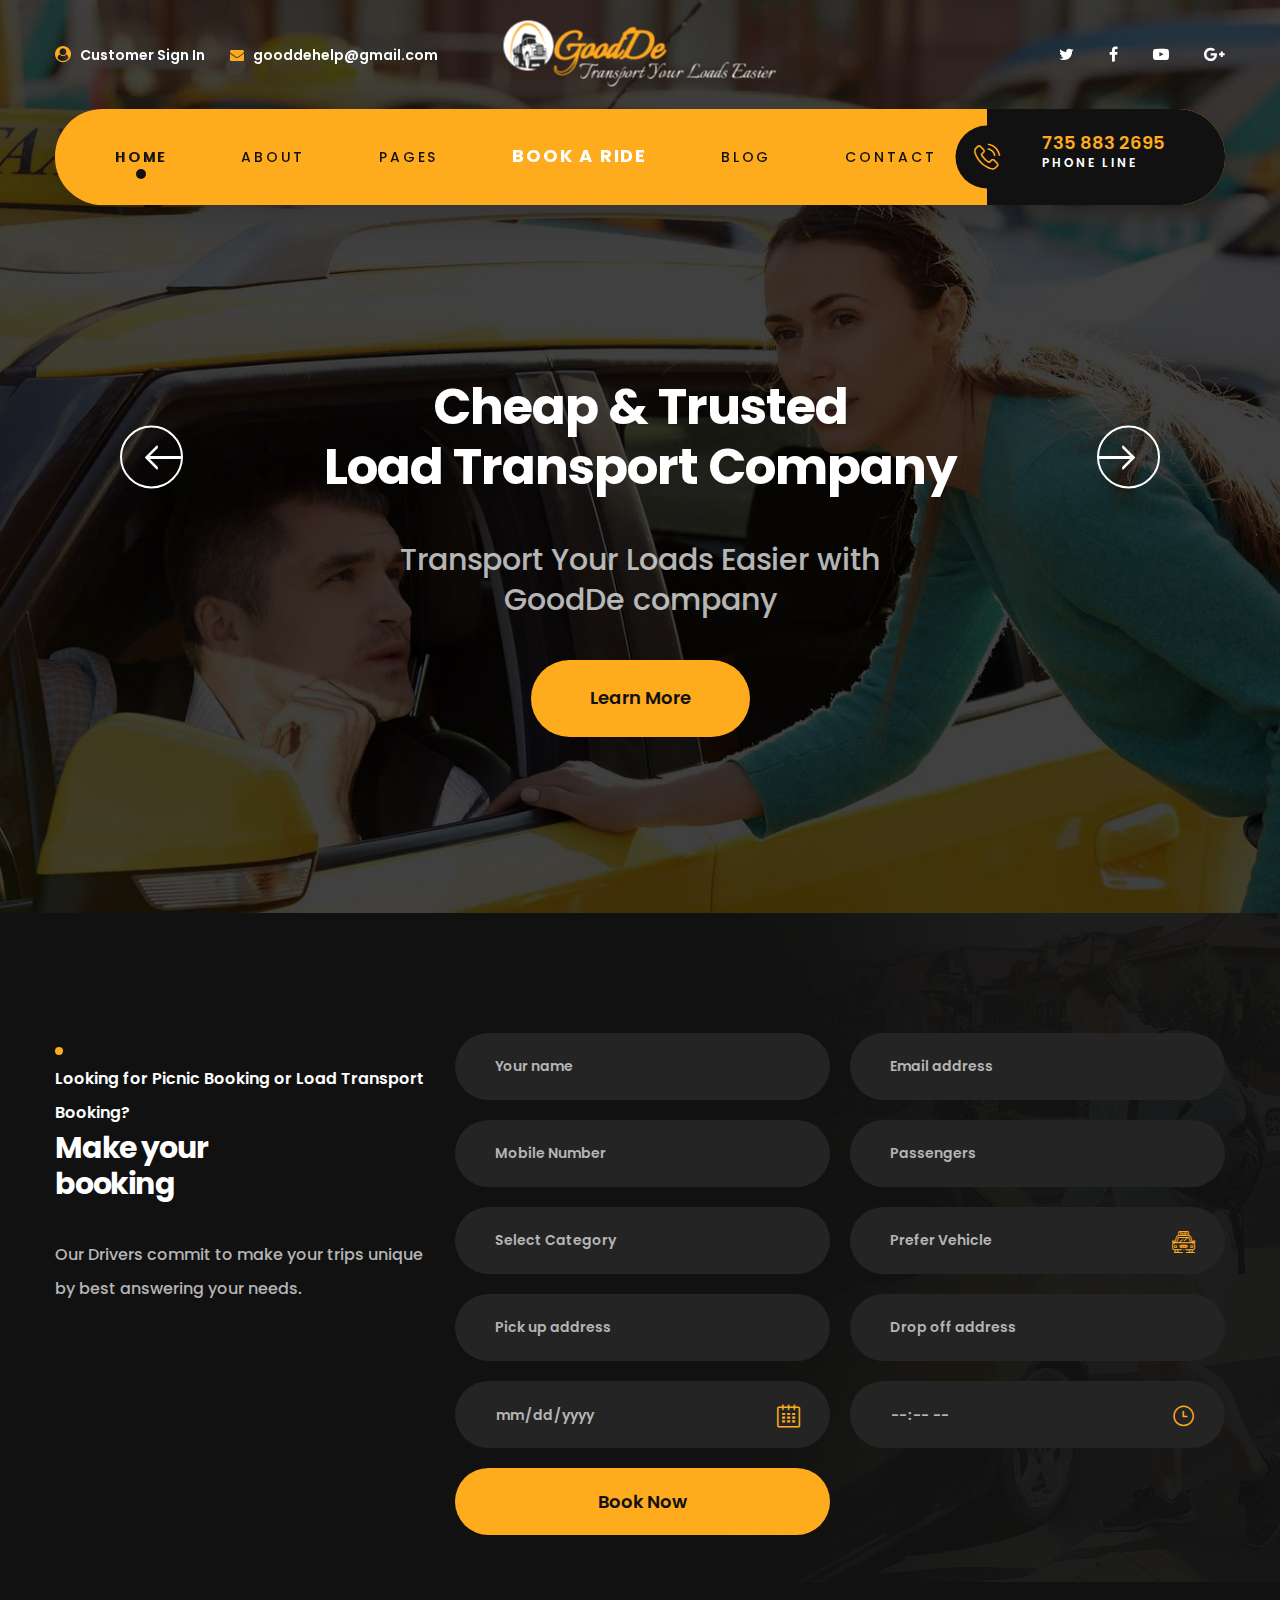
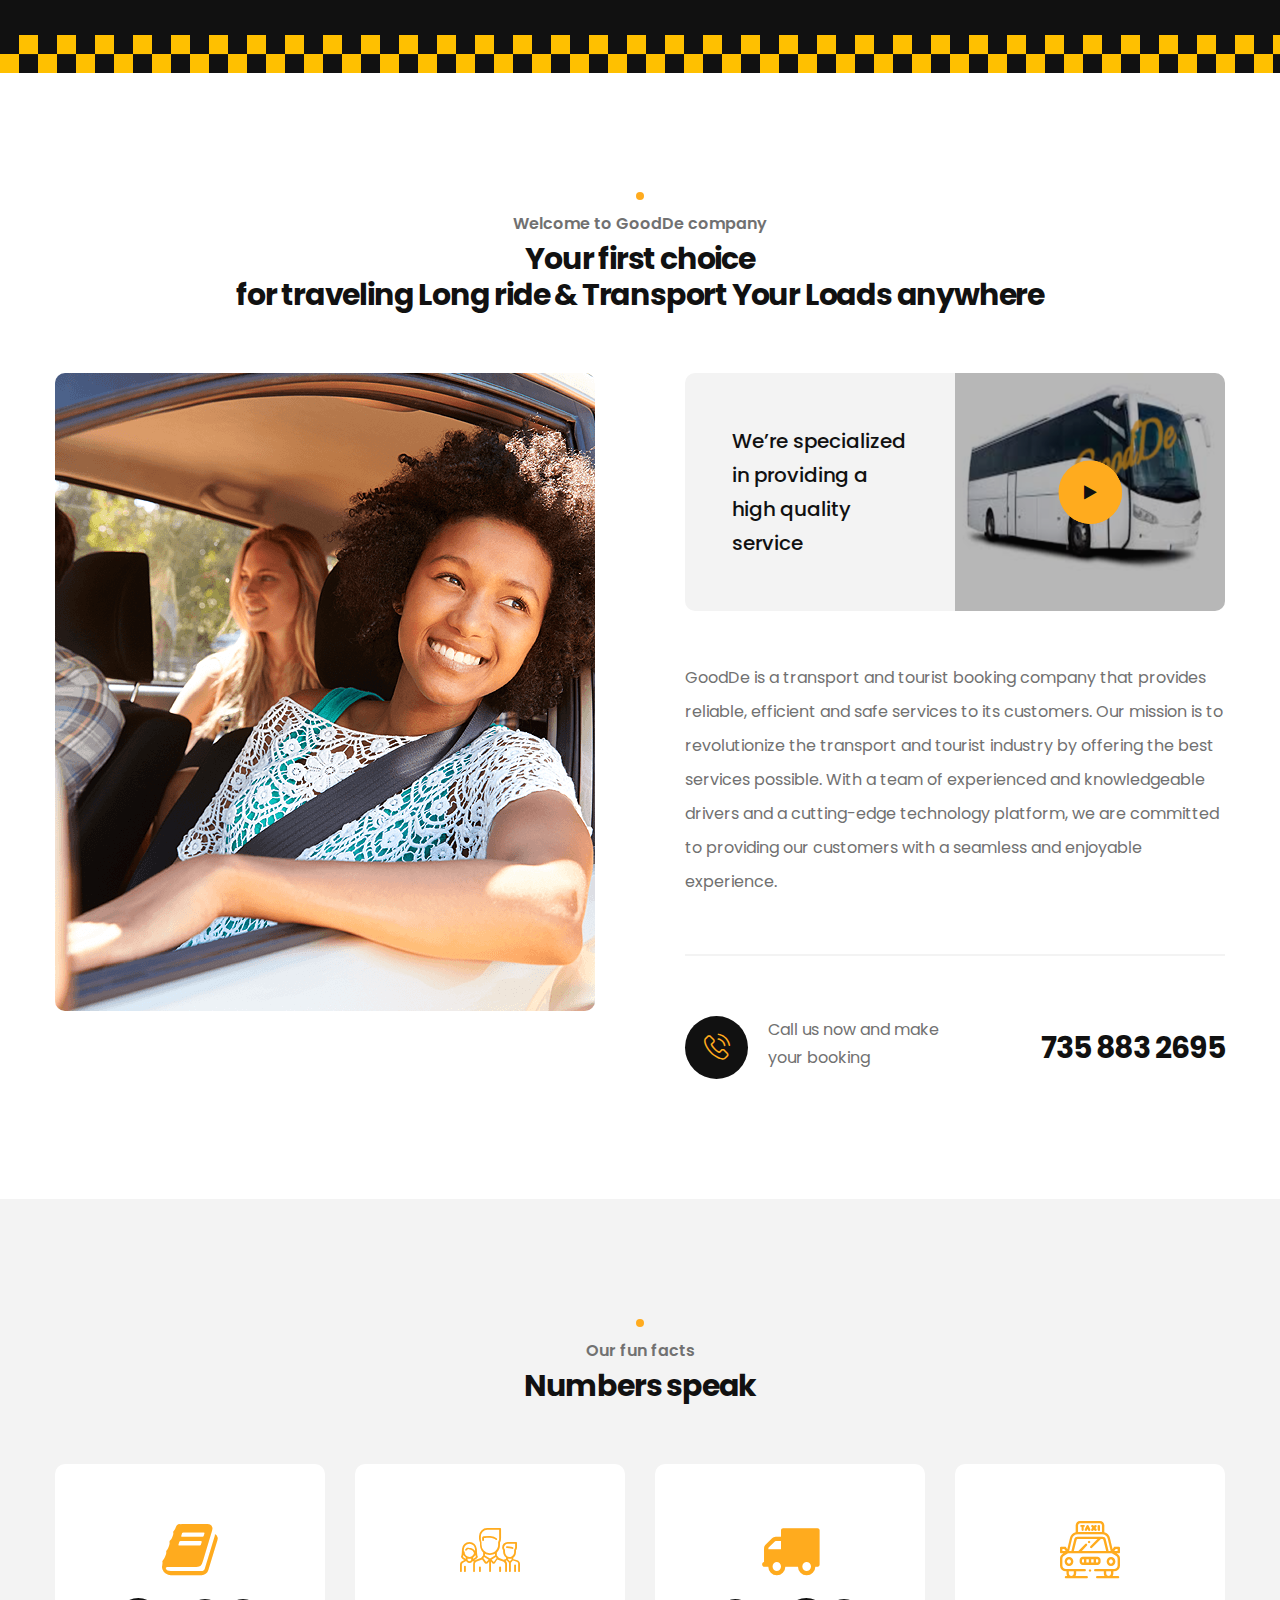
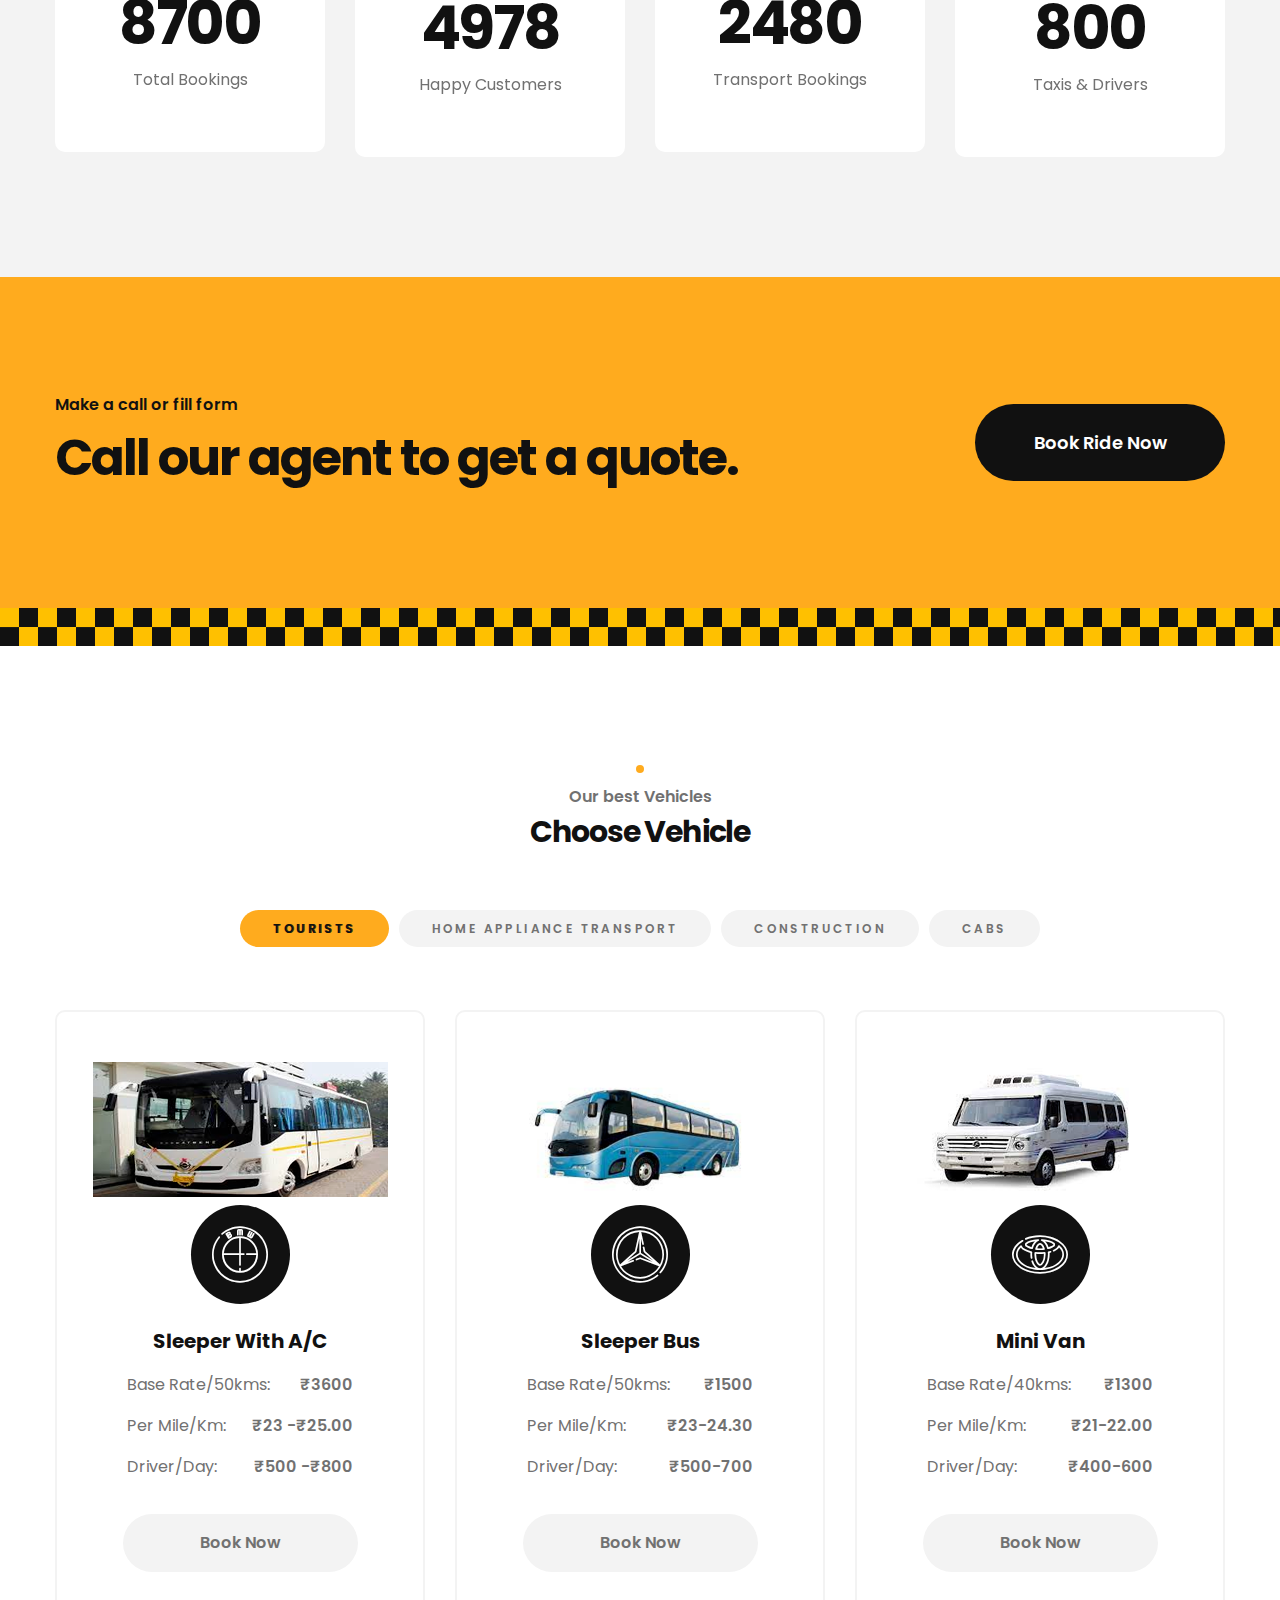
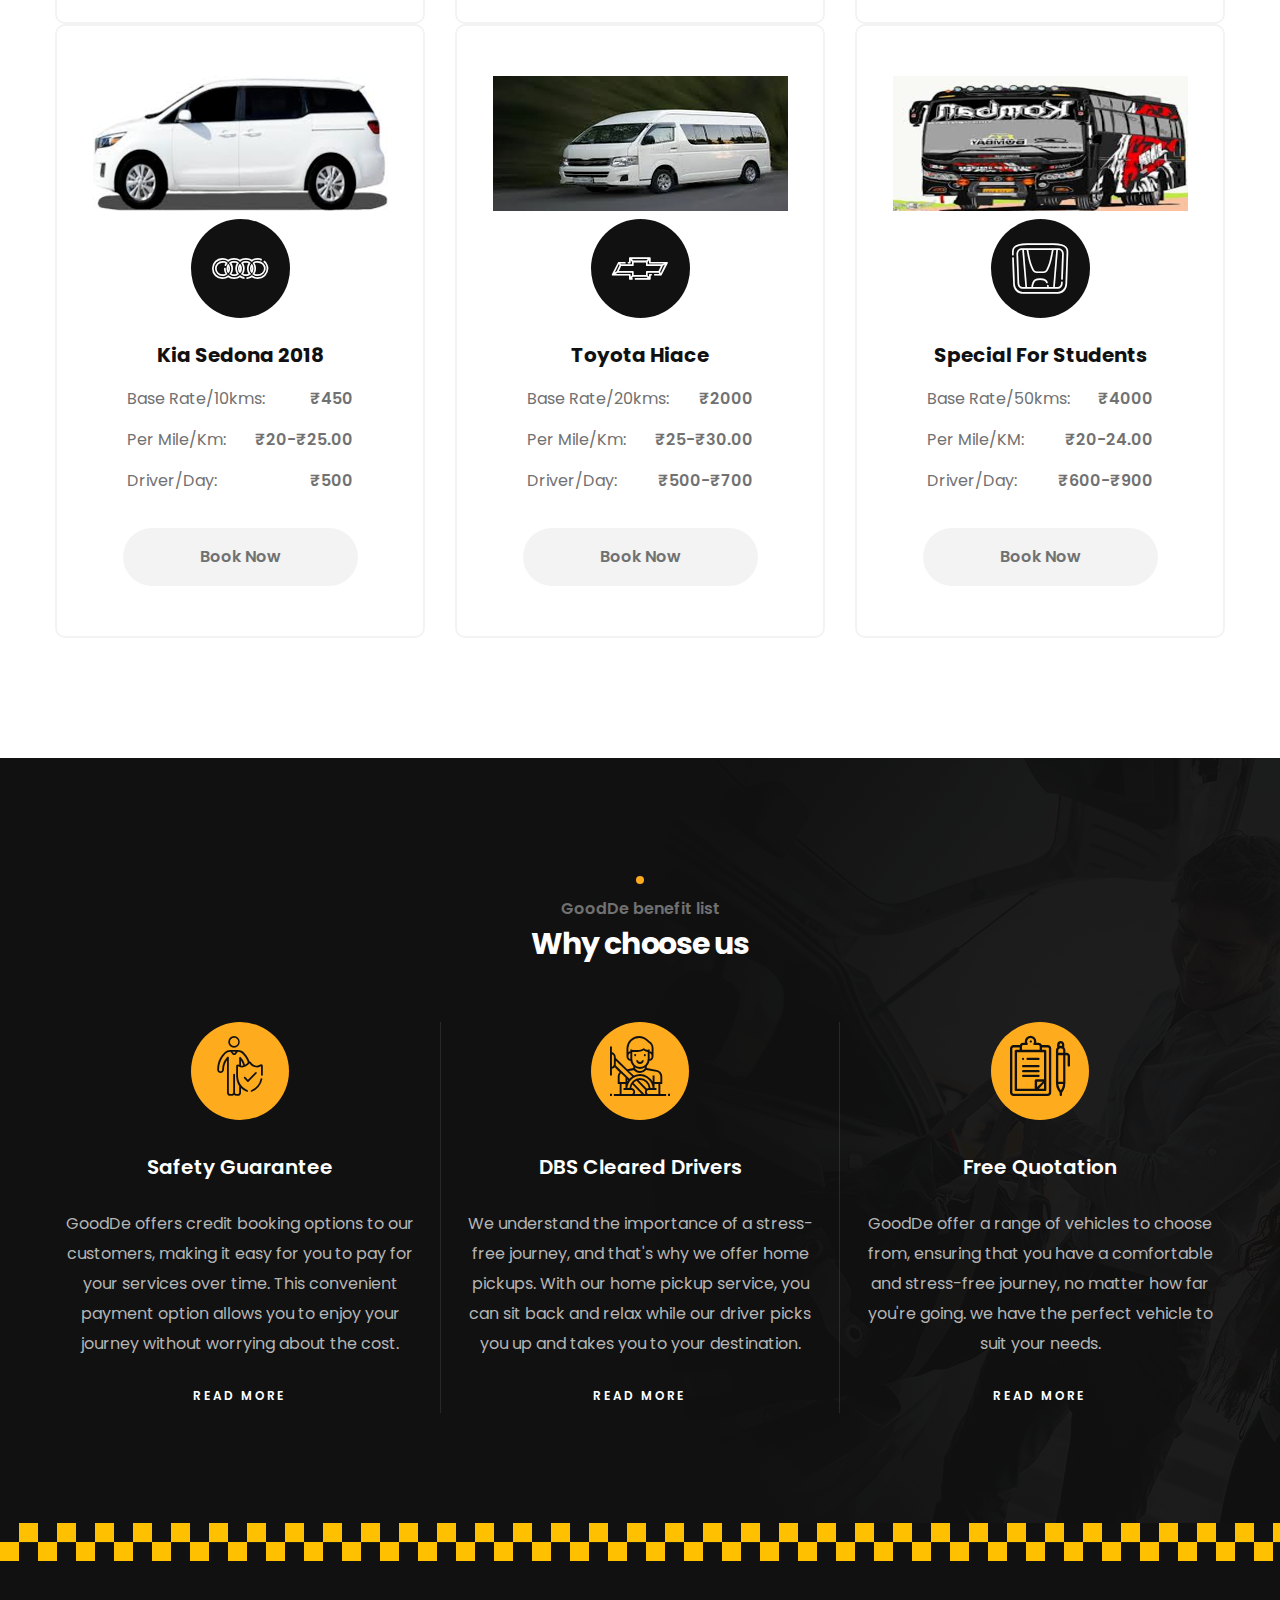
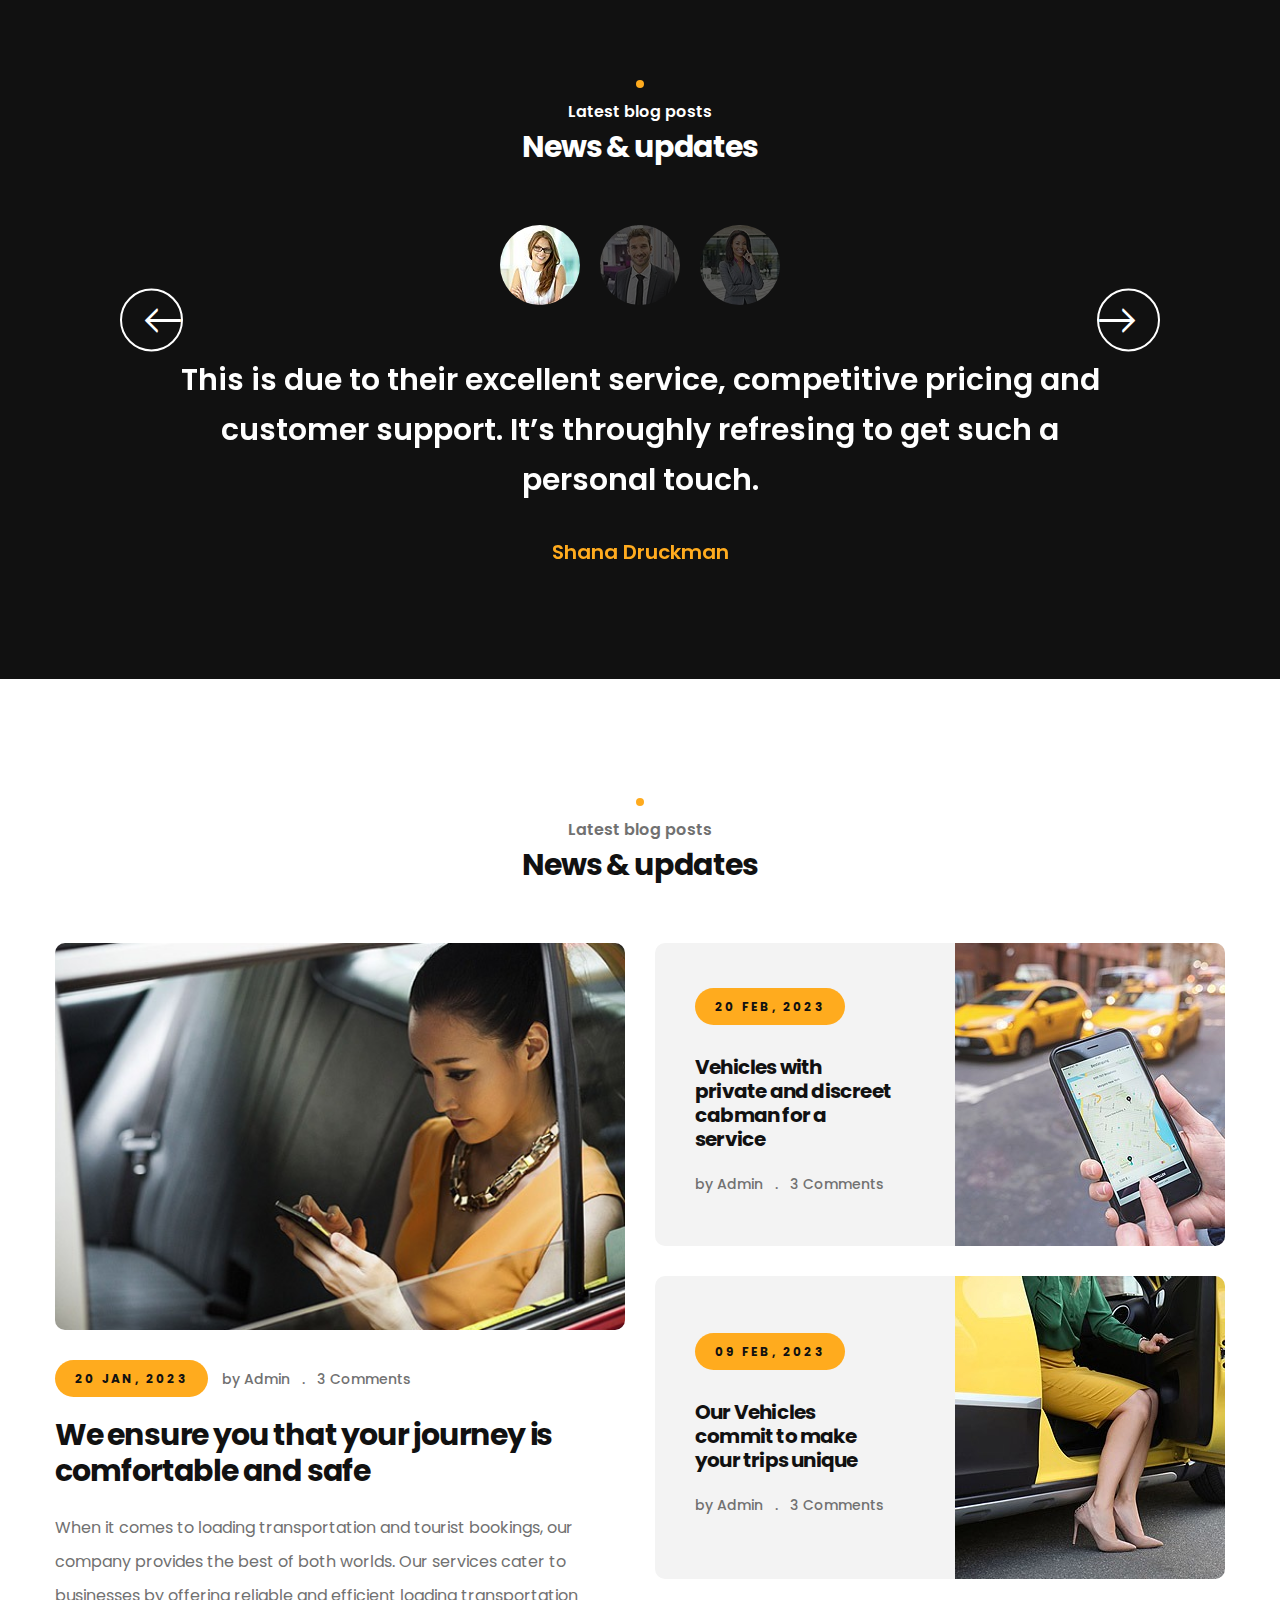
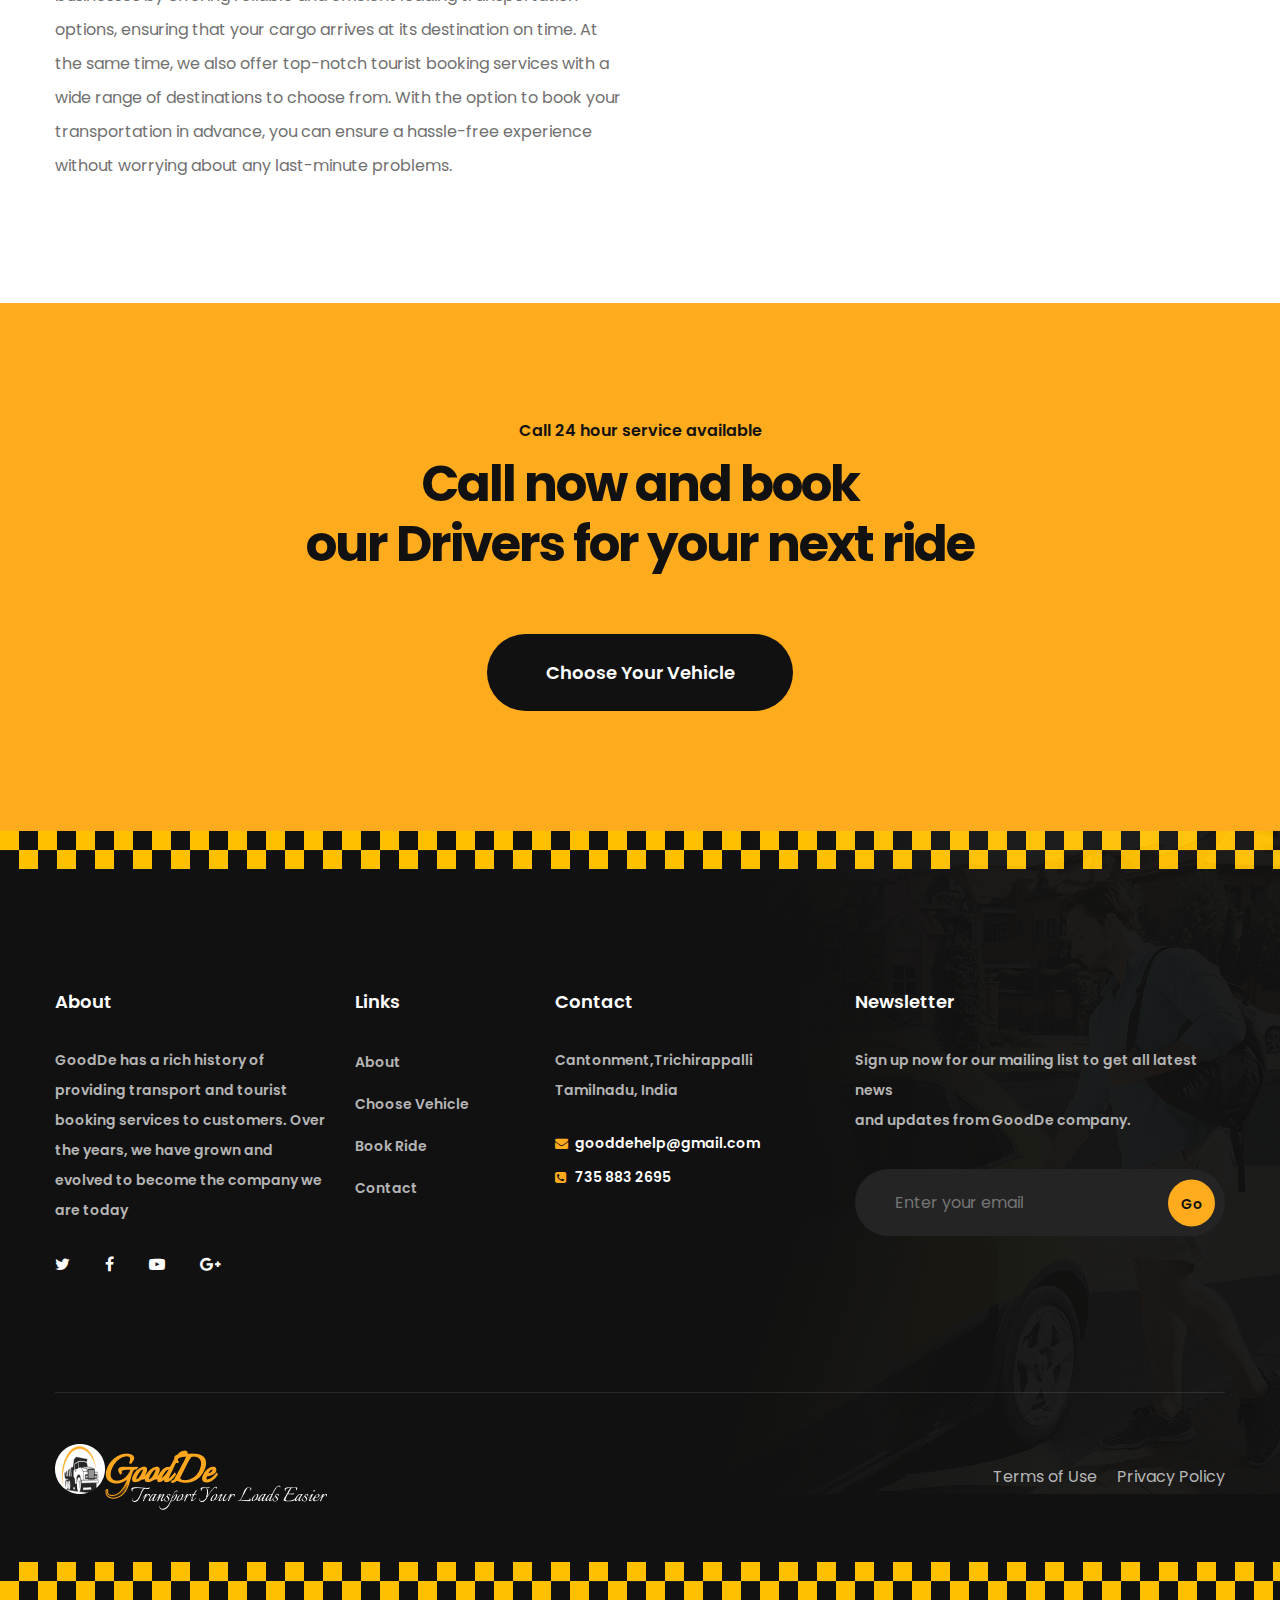
==== commit d4fadcaa: "site completed and hosted" ====
--- a/index.html
+++ b/index.html
@@ -172,12 +172,12 @@
             </div>
             <!-- /.navbar-collapse -->
             <div class="right-side-box">
-              <a href="callto:888-888-0000" class="contact-btn-block">
+              <a href="tel:+17358832695" class="contact-btn-block">
                 <span class="icon-block">
                   <i class="conexi-icon-phone-call"></i>
                 </span>
                 <span class="text-block">
-                  888 888 0000
+                  735 883 2695
                   <span class="tag-line">Phone line</span>
                 </span>
               </a>
@@ -530,8 +530,8 @@
                   </div>
                   <!-- /.left-block -->
                   <div class="right-block">
-                    <a class="phone-number" href="callto:888-888-0000"
-                      >888 888 0000</a
+                    <a class="phone-number" href="tel:+917358832695"
+                      >735 883 2695</a
                     >
                   </div>
                   <!-- /.right-block -->
@@ -1885,7 +1885,7 @@
                   </p>
                   <ul class="contact-infos">
                     <li><i class="fa fa-envelope"></i> gooddehelp@gmail.com</li>
-                    <li><i class="fa fa-phone-square"></i> 666 888 000</li>
+                    <li><i class="fa fa-phone-square"></i> 735 883 2695</li>
                   </ul>
                   <!-- /.contact-infos -->
                 </div>
